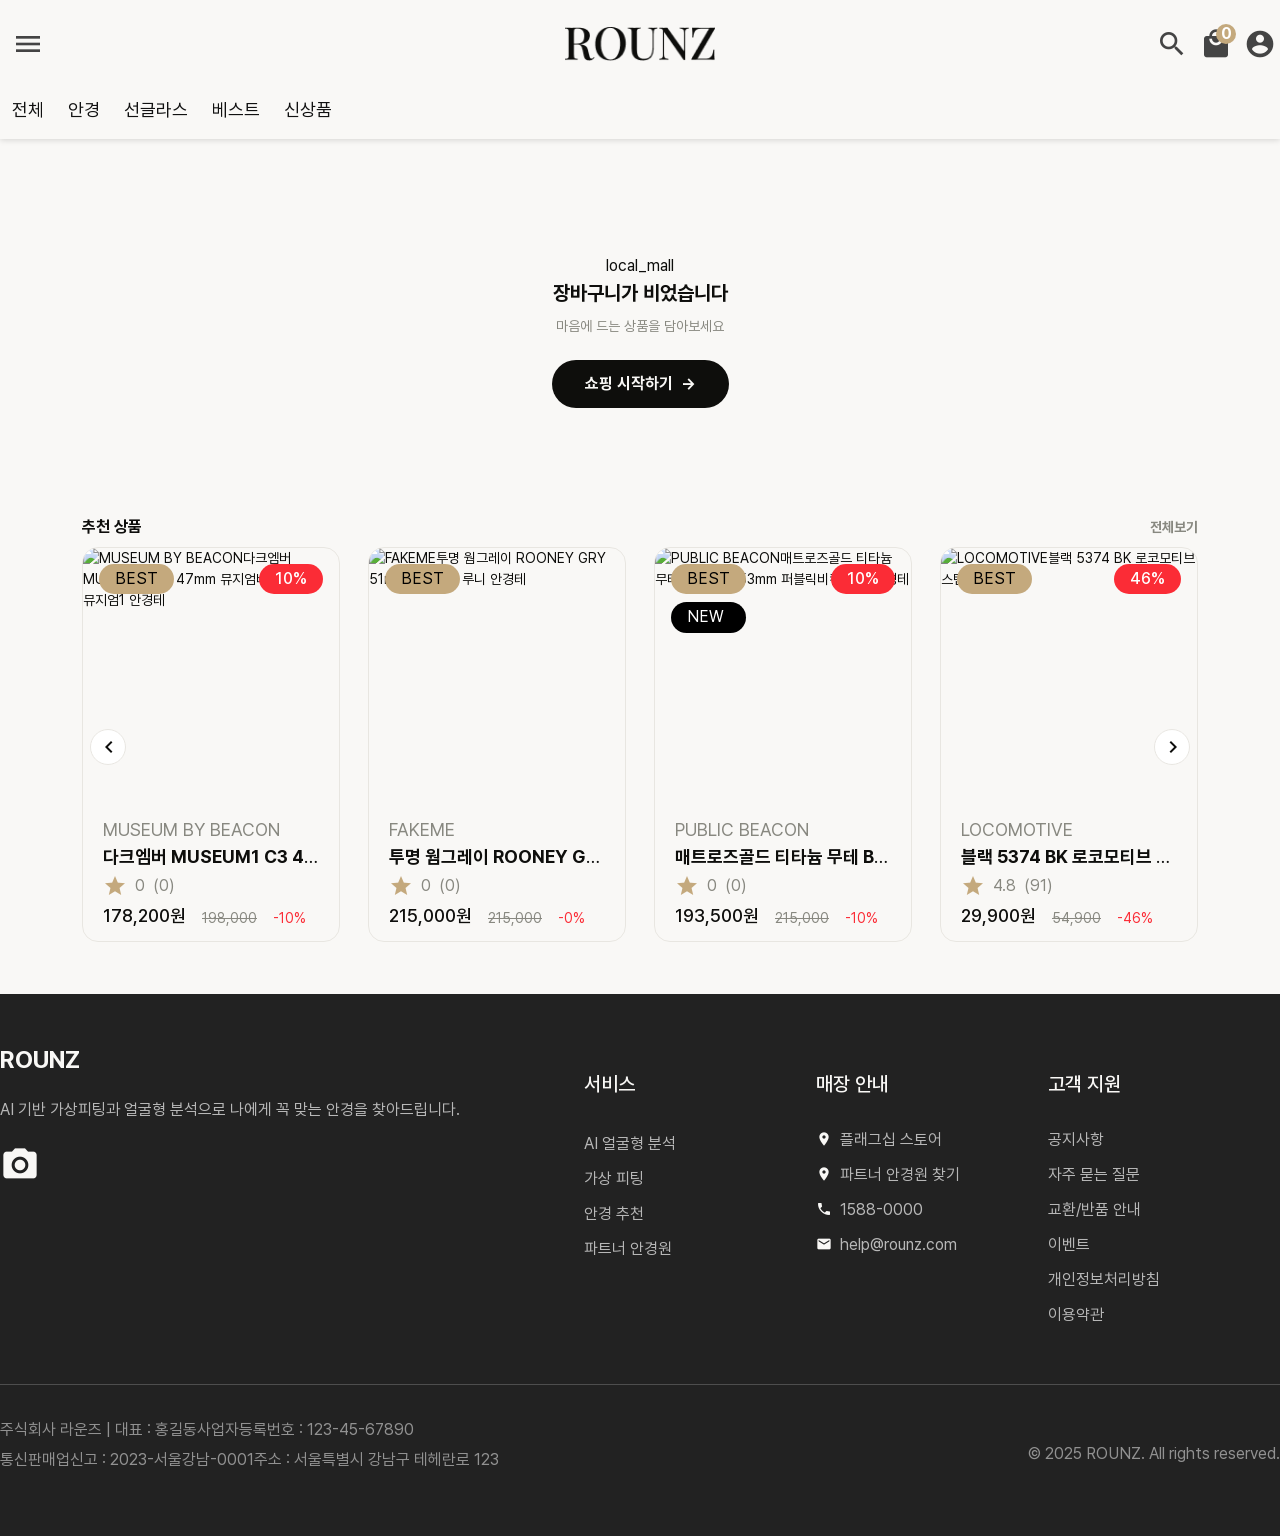
==== cart.html @ 104aa16c "feat:장바구니 추천상품 슬라이드 좌우 이동 버튼 추가" ====
<!doctype html>
<html lang="ko">
  <head>
    <meta charset="UTF-8" />
    <meta name="viewport" content="width=device-width, initial-scale=1.0" />
    <link href="https://fonts.googleapis.com/icon?family=Material+Icons" rel="stylesheet" />
    <link rel="stylesheet" href="https://cdn.jsdelivr.net/npm/swiper@11/swiper-bundle.min.css" />
    <link rel="stylesheet" href="css/style.css" />
    <title>ROUNZ | 장바구니</title>
  </head>
  <body data-cart-state="empty">
    <a class="skip-link" href="#main">본문 바로가기</a>

    <header class="header"></header>

    <aside
      class="hamburger-nav"
      id="hamburger-nav"
      aria-label="전체 메뉴"
      data-component="hamburger-nav"
      hidden
    >
      <div class="hamburger-nav__head">
        <strong>ROUNZ</strong>
        <button
          type="button"
          class="icon-button"
          aria-label="전체 메뉴 닫기"
          data-action="close-menu"
        >
          ×
        </button>
      </div>
      <nav class="hamburger-nav__quick" aria-label="빠른 메뉴">
        <a href="index.html">홈</a>
        <a href="product-list.html" aria-current="page">상품</a>
        <a href="cart.html">장바구니</a>
        <a href="login.html">로그인</a>
      </nav>
      <nav class="hamburger-nav__section" aria-label="카테고리">
        <h2>카테고리</h2>
        <a href="product-list.html">전체 상품</a>
        <a href="product-list.html?category=glasses">안경</a>
        <a href="product-list.html?category=sunglasses">선글라스</a>
        <a href="product-list.html?category=clip-on">클립온</a>
        <a href="product-list.html?category=smart">스마트 안경</a>
      </nav>
      <nav class="hamburger-nav__section" aria-label="브랜드">
        <h2>브랜드</h2>
        <a href="product-list.html?brand=carin">CARIN</a>
        <a href="product-list.html?brand=gentle-monster">GENTLE MONSTER</a>
        <a href="product-list.html?brand=lindberg">LINDBERG</a>
        <a href="product-list.html?brand=ray-ban">RAY-BAN</a>
        <a href="product-list.html?brand=moscot">MOSCOT</a>
      </nav>
      <div class="hamburger-nav__service">
        <a href="#partner-store">파트너 안경원 찾기</a>
        <a href="tel:15880000">고객센터 1588-0000</a>
      </div>
    </aside>

    <main id="main" class="cart-page">
      <section class="cart-page__state cart-page__state--empty" aria-labelledby="cart-empty-title">
        <div class="cart-empty">
          <span class="material-symbols-outlined">local_mall</span>
          <h2 id="cart-empty-title" class="cart-empty__title">장바구니가 비었습니다</h2>
          <p class="cart-empty__description">마음에 드는 상품을 담아보세요</p>
          <a class="cart-button cart-button--primary" href="product-list.html">
            쇼핑 시작하기
            <span aria-hidden="true">→</span>
          </a>
        </div>
        <section class="cart-recommend" aria-labelledby="cart-empty-recommend-title">
          <div class="cart-section-heading">
            <h2 id="cart-recommend-title">추천 상품</h2>
            <a href="product-list.html?sort=best">전체보기</a>
          </div>
          <div class="cart-recommend-swiper swiper">
            <button type="button" class="cart-recommend-prev" aria-label="이전 추천 상품">
              <span class="material-icons" aria-hidden="true">chevron_left</span>
            </button>
            <div class="cart-recommend__list swiper-wrapper" data-render="cart-recommend-products">
              <!-- js로 추천 상품 슬라이드 랜더 -->
            </div>
            <button type="button" class="cart-recommend-next" aria-label="다음 추천 상품">
              <span class="material-icons" aria-hidden="true">chevron_right</span>
            </button>
          </div>
        </section>
      </section>

      <section
        class="cart-page__state cart-page__state--filled"
        aria-labelledby="cart-filled-title"
      >
        <div class="cart-page__layout">
          <section class="cart-items" aria-labelledby="cart-filled-title">
            <div class="cart-section-heading">
              <h2 id="cart-filled-title">장바구니 <span class="cart-count-text" data-render="cart-count">1</span></h2>
              <p data-render="cart-total-count">총 1개의 상품</p>
            </div>

            <div class="cart-select-bar">
              <label>
                <input type="checkbox" data-action="cart-select-all" />
                <span>전체선택 <em data-render="cart-selected-count">(0/0)</em></span>
              </label>
              <button type="button" data-action="cart-remove-selected">선택삭제</button>
            </div>

            <div class="cart-items__list" data-render="cart-items">
            <!--
              JavaScript로 상품 목록 렌더
            -->
            </div>
          </section>

          <aside class="cart-summary" aria-labelledby="cart-summary-title">
            <h2 id="cart-summary-title" class="cart-summary__title">주문 요약</h2>
            <dl class="cart-summary__list">
              <div>
                <dt>상품 금액</dt>
                <dd data-render="cart-subtotal">198,000원</dd>
              </div>
              <div>
                <dt>배송비</dt>
                <dd data-render="cart-shipping">무료</dd>
              </div>
              <div class="cart-summary__total">
                <dt>총 결제 금액</dt>
                <dd data-render="cart-total">198,000원</dd>
              </div>
              <div>
                <dt>배송 예정</dt>
                <dd>결제 후 2-3일 이내 출고</dd>
              </div>
            </dl>
            <div class="cart-summary__actions">
              <a class="cart-button cart-button--primary" href="#">주문하기</a>
              <a class="cart-button cart-button--secondary" href="product-list.html"
                >계속 쇼핑하기</a
              >
            </div>
          </aside>
        </div>
        <section class="cart-recommend" aria-labelledby="cart-empty-recommend-title">
          <div class="cart-section-heading">
            <h2 id="cart-recommend-title">추천 상품</h2>
            <a href="product-list.html?sort=best">전체보기</a>
          </div>
          <div class="cart-recommend-swiper swiper">
            <button type="button" class="cart-recommend-prev" aria-label="이전 추천 상품">
              <span class="material-icons" aria-hidden="true">chevron_left</span>
            </button>
            <div class="cart-recommend__list swiper-wrapper" data-render="cart-recommend-products">
              <!-- js로 추천 상품 슬라이드 랜더 -->
            </div>
            <button type="button" class="cart-recommend-next" aria-label="다음 추천 상품">
              <span class="material-icons" aria-hidden="true">chevron_right</span>
            </button>
          </div>
        </section>
      </section>
    </main>

    <footer class="footer"></footer>

    <nav class="bottom-nav" aria-label="하단 네비게이션" data-component="bottom-nav">
      <a href="index.html">
        <span class="material-icons" aria-hidden="true">home</span> 홈
      </a>
      <a href="product-list.html">
        <span class="material-icons" aria-hidden="true">grid_on</span> 상품
      </a>
      <a href="#search-modal" data-action="open-search">
        <span class="material-icons" aria-hidden="true">search</span> 검색
      </a>
      <a href="cart.html" aria-current="page">
        <span class="material-icons" aria-hidden="true">local_mall</span>
        <span class="cart-badge" aria-label="장바구니에 추가된 상품 수" data-render="cart-count">2</span>
        장바구니
      </a>
      <a href="login.html">
        <span class="material-icons" aria-hidden="true">person</span> 내정보
      </a>
    </nav>

    <div class="toast" role="status" aria-live="polite" data-component="toast"></div>

    <script src="https://cdn.jsdelivr.net/npm/swiper@11/swiper-bundle.min.js"></script>
    <script type="module" src="./js/pages/cart.js"></script>
  </body>
</html>
---- css/style.css ----
@charset "UTF-8";
*,
*::before,
*::after {
  box-sizing: border-box;
}

html {
  min-width: 320px;
  scroll-behavior: smooth;
}

body {
  margin: 0;
}

img,
picture,
svg {
  display: block;
  max-width: 100%;
}

a {
  color: inherit;
  text-decoration: none;
}

button,
input {
  font: inherit;
}

button {
  border: 0;
  cursor: pointer;
}

ul,
ol {
  margin: 0;
  padding: 0;
  list-style: none;
}

h1,
h2,
h3,
p {
  margin: 0;
}

@font-face {
  font-family: "Pretendard";
  src: url("/assets/fonts/Pretendard-Light.woff2") format("woff2");
  font-weight: 300;
  font-style: normal;
}
@font-face {
  font-family: "Pretendard";
  src: url("/assets/fonts/Pretendard-Regular.woff2") format("woff2");
  font-weight: 400;
  font-style: normal;
}
@font-face {
  font-family: "Pretendard";
  src: url("/assets/fonts/Pretendard-Medium.woff2") format("woff2");
  font-weight: 500;
  font-style: normal;
}
@font-face {
  font-family: "Pretendard";
  src: url("/assets/fonts/Pretendard-Bold.woff2") format("woff2");
  font-weight: 700;
  font-style: normal;
}
/* Color styles */
/* Font styles */
/* Text-size styles */
/* Effect styles */
/* PRETENDARD */
.skip-link {
  position: fixed;
  top: 12px;
  left: 12px;
  z-index: 1000;
  padding: 10px 14px;
  border-radius: 6px;
  color: #ffffff;
  background: #111111;
  transform: translateY(-160%);
}
.skip-link:focus {
  transform: translateY(0);
}

.sr-only {
  position: absolute;
  width: 1px;
  height: 1px;
  padding: 0;
  overflow: hidden;
  clip: rect(0, 0, 0, 0);
  white-space: nowrap;
  border: 0;
}

.main {
  overflow: hidden;
  padding-bottom: 67px;
}

.inner {
  width: 100%;
  max-width: 100%;
  margin-inline: auto;
  padding-inline: 16px;
}

.section-block {
  padding-block: 24px;
}

.section-block + .section-block {
  padding-top: 0;
}

.section-block + .section-block::before {
  content: "";
  display: block;
  width: min(296px, 100vw - 64px);
  height: 1px;
  margin: 0 auto 24px;
  background: #e5e5e5;
}

.section-heading {
  position: relative;
  margin-bottom: 12px;
}
.section-heading h2 {
  font-size: 24px;
  color: rgb(14, 14, 12);
  font-weight: 600;
}

.section-heading--inline {
  display: flex;
  align-items: center;
  justify-content: space-between;
  gap: 16px;
}

.section-kicker {
  color: rgb(196, 169, 125);
  font-size: 12px;
  font-weight: 400;
  letter-spacing: 0;
  text-transform: uppercase;
}

.text-link {
  display: inline-flex;
  align-items: center;
  gap: 4px;
  flex: 0 0 auto;
  color: rgb(136, 136, 128);
  font-size: 12px;
  font-weight: 400;
}
.text-link .material-icons {
  font-size: 14px;
  font-weight: 400;
  color: rgb(136, 136, 128);
  padding: 2px 0;
}
.text-link:hover {
  color: rgb(14, 14, 12);
}
.text-link:hover .material-icons {
  color: rgb(14, 14, 12);
}

@media (min-width: 768px) {
  .inner {
    max-width: 960px;
    padding-inline: 32px;
  }
  .section-block {
    padding-block: 32px;
  }
  .section-block + .section-block::before {
    margin-bottom: 32px;
  }
  .section-heading h2 {
    font-size: 28px;
  }
  .text-link {
    font-size: 14px;
  }
}
@media (min-width: 1280px) {
  .main {
    padding-bottom: 0;
  }
  .inner {
    max-width: 1440px;
    padding-inline: 0;
  }
  .section-block {
    padding-block: 48px;
  }
  .section-block + .section-block::before {
    margin-bottom: 48px;
  }
  .section-heading h2 {
    font-size: 32px;
  }
  .text-link {
    font-size: 14px;
  }
}
body {
  color: #111111;
  font-family: "Pretendard", -apple-system, BlinkMacSystemFont, "Segoe UI", sans-serif;
  line-height: 1.5;
  word-break: keep-all;
  background: #ffffff;
}

.visually-hidden {
  position: absolute;
  width: 1px;
  height: 1px;
  margin: -1px;
  padding: 0;
  overflow: hidden;
  clip-path: inset(50%);
  white-space: nowrap;
  border: 0;
}

header {
  position: sticky;
  top: 0;
  z-index: 100;
  width: 100%;
  background: rgb(249, 248, 246);
  box-shadow: 0px 1px 6px rgba(0, 0, 0, 0.15);
  display: flex;
  justify-content: center;
  padding: 0 16px;
}
header .container {
  width: 100%;
  display: flex;
  flex-direction: column;
}
header .container .header-nav {
  display: none;
}
header .container .header-top {
  display: flex;
  justify-content: space-between;
  padding: 2px 0;
}
header .container .header-top > div {
  display: flex;
  flex: 1;
  align-content: center;
}
header .container .header-top .header-left {
  justify-content: start;
  align-items: center;
}
header .container .header-top .header-left .header-btn {
  display: flex;
  justify-content: center;
  align-items: center;
  background: transparent;
}
header .container .header-top .header-left .hamburger-btn-open {
  display: flex;
  justify-content: center;
  align-items: center;
  background: transparent;
  padding: 4px;
}
header .container .header-top .header-left .material-icons {
  font-size: 24px;
  color: rgb(136, 136, 128);
}
header .container .header-top .header-center {
  justify-content: center;
  align-content: center;
}
header .container .header-top .header-center .logo {
  padding: 20px 0;
  width: 100px;
  display: flex;
  justify-content: center;
  align-items: center;
}
header .container .header-top .header-right {
  display: flex;
  justify-content: end;
  align-items: center;
  padding: 16px 0;
}
header .container .header-top .header-right .site-header-btns {
  display: flex;
  gap: 4px;
}
header .container .header-top .header-right .site-header-btns .header-btn {
  position: relative;
  background: transparent;
  display: flex;
  padding: 4px;
}
header .container .header-top .header-right .site-header-btns .header-btn .material-icons {
  font-size: 24px;
  color: rgb(136, 136, 128);
}
header .container .header-top .header-right .site-header-btns .cart-badge {
  font-size: 12px;
  font-weight: 700;
  width: 16px;
  height: 16px;
  position: absolute;
  display: block;
  line-height: 16px;
  text-align: center;
  border-radius: 999px;
  top: 0%;
  right: 0%;
  color: #ffffff;
  background: rgb(196, 169, 125);
}

.container.header-B .header-center .logo img,
.container.header-C .header-center .logo img {
  display: none;
}

@media (min-width: 768px) {
  .container.header-B .header-center .logo img,
  .container.header-C .header-center .logo img {
    display: block;
  }
}
@media (min-width: 1280px) {
  .header {
    padding: 0;
  }
  .header .container {
    width: 1440px;
  }
  .header .container .header-top {
    padding: 8px 0 0;
  }
  .header .container .header-top .header-left .hamburger-btn-open {
    padding: 12px;
  }
  .header .container .header-top .header-left .hamburger-btn-open .material-icons {
    font-size: 32px;
    color: rgb(68, 68, 68);
  }
  .header .container .header-top .header-center .logo {
    cursor: pointer;
    width: 150px;
    padding: 12px 0;
  }
  .header .container .header-top .header-right .site-header-btns .header-btn .material-icons {
    font-size: 32px;
    color: rgb(68, 68, 68);
  }
  .header .container .header-top .header-right .site-header-btns .cart-badge {
    font-size: 16px;
    width: 20px;
    height: 20px;
    line-height: 20px;
    top: 0%;
    right: 0%;
  }
  .header .container .header-nav {
    display: flex;
    align-items: center;
  }
  .header .container .header-nav a {
    padding: 16px 12px;
    font-size: 18px;
  }
  .header .container .header-nav a.active {
    font-size: 20px;
    font-weight: 700;
    border-bottom: 4px solid;
  }
}
footer {
  padding: 32px 24px 80px;
  background: rgb(34, 34, 34);
}
footer * {
  color: rgba(221, 221, 221, 0.8);
  font-size: 14px;
  font-weight: 400;
  line-height: 20px;
  font-style: normal;
}
footer .material-icons {
  color: rgb(249, 248, 246);
}
footer .footer-container {
  display: flex;
  flex-direction: column;
  gap: 32px;
}
footer .footer-brand .footer-logo {
  margin-bottom: 16px;
}
footer .footer-brand .footer-logo a {
  text-decoration: none;
  font-size: 24px;
  font-weight: 700;
  color: rgb(249, 248, 246);
}
footer .footer-brand .footer-description {
  line-height: 1.6;
  margin-bottom: 24px;
}
footer .footer-brand .footer-social {
  display: flex;
  gap: 24px;
}
footer .footer-brand .footer-social a {
  display: flex;
  align-items: center;
  justify-content: center;
}
footer .footer-brand .footer-social .material-icons {
  font-size: 28px;
}
footer .footer-section.service {
  display: none;
}
footer .footer-section {
  margin: 24px 0;
}
footer .footer-section .footer-title {
  font-weight: 500;
  color: rgb(249, 248, 246);
  font-size: 16px;
  margin-bottom: 24px;
}
footer .footer-section .footer-list {
  display: grid;
  grid-template-columns: repeat(2, 1fr);
  gap: 8px;
}
footer .footer-section .footer-list li a {
  display: flex;
  align-items: center;
  gap: 8px;
  text-decoration: none;
}
footer .footer-section .footer-links {
  display: flex;
  flex-wrap: wrap;
  gap: 8px;
}
footer .footer-section .footer-links li {
  display: flex;
  align-items: center;
}
footer .footer-section .footer-links li:not(:last-child)::after {
  content: "|";
  margin-left: 8px;
  padding: 0 8px;
  color: rgb(249, 248, 246);
}
footer .footer-section .footer-links li a {
  text-decoration: none;
}
footer .footer-bottom {
  display: flex;
  flex-direction: column;
  justify-content: end;
  gap: 12px;
}
footer .footer-bottom * {
  font-size: 12px;
}
footer .footer-bottom .footer-company {
  display: flex;
  flex-direction: column;
  justify-content: end;
  gap: 4px;
}
footer .footer-bottom .footer-company p {
  text-align: right;
  line-height: 1.6;
  color: rgba(255, 255, 255, 0.5);
}
footer .footer-bottom .footer-copyright {
  display: block;
  text-align: right;
  color: rgba(255, 255, 255, 0.5);
}

@media (min-width: 768px) {
  .footer * {
    font-size: 16px;
    line-height: 27px;
  }
  .footer .footer-brand .footer-logo a {
    font-size: 32px;
  }
  .footer .footer-brand .footer-social a .material-icons {
    font-size: 32px;
  }
  .footer .footer-section .footer-title {
    font-weight: 500;
    font-size: 20px;
  }
  .footer .footer-bottom * {
    font-size: 14px;
  }
}
@media (min-width: 1280px) {
  .footer {
    padding: 48px 0 64px;
  }
  .footer * {
    font-size: 16px;
    line-height: 36px;
  }
  .footer .footer-container {
    max-width: 1440px;
    margin: 0 auto;
    align-items: center;
  }
  .footer .footer-container .footer-top {
    display: flex;
    width: 100%;
    justify-content: space-between;
  }
  .footer .footer-container .footer-top .footer-brand {
    flex: 1;
    flex-direction: column;
  }
  .footer .footer-container .footer-top .footer-brand .footer-logo a {
    font-size: 24px;
  }
  .footer .footer-container .footer-top .footer-brand .footer-social a .material-icons {
    font-size: 40px;
  }
  .footer .footer-container .footer-top .footer-section.service {
    display: block;
  }
  .footer .footer-container .footer-top .footer-section.service .footer-service-list {
    display: flex;
    flex-direction: column;
    gap: 8px;
  }
  .footer .footer-container .footer-top .footer-section.service .footer-service-list li {
    height: 27px;
  }
  .footer .footer-container .footer-top .footer-section.service .footer-service-list li a {
    line-height: 27px;
  }
  .footer .footer-container .footer-top .footer-section {
    flex: 1;
    flex-direction: column;
  }
  .footer .footer-container .footer-top .footer-section .footer-title {
    font-weight: 500;
    font-size: 20px;
  }
  .footer .footer-container .footer-top .footer-section .footer-list {
    display: flex;
    flex-direction: column;
    gap: 8px;
  }
  .footer .footer-container .footer-top .footer-section .footer-list li a {
    line-height: 27px;
  }
  .footer .footer-container .footer-top .footer-section .footer-list li a span {
    line-height: 27px;
  }
  .footer .footer-container .footer-top .footer-section .footer-links {
    flex-direction: column;
    gap: 8px;
  }
  .footer .footer-container .footer-top .footer-section .footer-links li a {
    line-height: 27px;
  }
  .footer .footer-container .footer-top .footer-section .footer-links li:not(:last-child)::after {
    content: "";
    color: transparent;
  }
  .footer .footer-container .footer-bottom {
    width: 100%;
    display: flex;
    flex-direction: row;
    justify-content: space-between;
    align-items: end;
    border-top: 1px solid rgba(255, 255, 255, 0.2);
    padding-top: 32px;
  }
  .footer .footer-container .footer-bottom .text-box {
    display: flex;
  }
  .footer .footer-container .footer-bottom * {
    font-size: 16px;
  }
  .footer .footer-container .footer-company {
    align-items: flex-start;
  }
}
.hamburger-nav {
  position: fixed;
  inset: 0 auto 0 0;
  z-index: 200;
  width: min(340px, 100vw - 20px);
  overflow-y: auto;
  border-right: 1px solid #e5e5e5;
  background: #ffffff;
  box-shadow: 20px 0 60px rgba(17, 17, 17, 0.12);
}

.hamburger-nav[hidden] {
  display: none;
}

.hamburger-nav__head,
.hamburger-nav__quick,
.hamburger-nav__section,
.hamburger-nav__service {
  padding-inline: 20px;
}

.hamburger-nav__head {
  display: flex;
  align-items: center;
  justify-content: space-between;
  height: 68px;
  border-bottom: 1px solid #e5e5e5;
}
.hamburger-nav__head strong {
  font-size: 1.5rem;
}

.hamburger-nav__quick {
  display: grid;
  grid-template-columns: repeat(4, 1fr);
  gap: 4px;
  padding-block: 16px;
  border-bottom: 1px solid #e5e5e5;
}
.hamburger-nav__quick a {
  display: grid;
  min-height: 57px;
  place-items: center;
  border-radius: 6px;
  font-size: 0.8125rem;
  font-weight: 700;
  background: #f7f7f7;
}

.hamburger-nav__section {
  padding-block: 18px;
  border-bottom: 1px solid #e5e5e5;
}
.hamburger-nav__section h2 {
  margin-bottom: 10px;
  color: #6b6b6b;
  font-size: 0.8125rem;
}
.hamburger-nav__section a {
  display: flex;
  align-items: center;
  justify-content: space-between;
  min-height: 44px;
  border-radius: 6px;
  font-weight: 700;
}
.hamburger-nav__section a::after {
  content: "›";
  color: #6b6b6b;
}

.hamburger-nav__service {
  display: grid;
  gap: 8px;
  padding-block: 20px;
}
.hamburger-nav__service a {
  min-height: 44px;
  padding: 12px;
  border-radius: 6px;
  background: #f7f7f7;
  font-weight: 700;
}

@media (min-width: 1280px) {
  .hamburger-nav {
    display: none;
  }
}
.bottom-nav {
  position: fixed;
  right: 0;
  bottom: 0;
  left: 0;
  z-index: 120;
  display: grid;
  grid-template-columns: repeat(5, 1fr);
  height: 67px;
  border-top: 1px solid #e5e5e5;
  color: #7f7f78;
  background: #ffffff;
  box-shadow: 0 -4px 18px rgba(17, 17, 17, 0.08);
}
.bottom-nav a,
.bottom-nav button {
  position: relative;
  display: flex;
  min-width: 0;
  padding: 7px 2px 8px;
  flex-direction: column;
  align-items: center;
  justify-content: center;
  gap: 3px;
  color: inherit;
  font-size: 0.75rem;
  font-weight: 500;
  line-height: 1.1;
  background: transparent;
}
.bottom-nav a[aria-current=page] {
  color: #777871;
}
.bottom-nav .icon-symbol {
  width: 28px;
  height: 28px;
}
.bottom-nav .icon-cart {
  width: 29px;
  height: 24px;
  margin-bottom: 4px;
}
.bottom-nav .cart-badge {
  position: absolute;
  top: 3px;
  left: 50%;
  display: inline-flex;
  min-width: 18px;
  height: 18px;
  align-items: center;
  justify-content: center;
  padding-inline: 5px;
  border-radius: 999px;
  color: #111111;
  font-size: 12px;
  font-weight: 800;
  line-height: 1;
  background: rgb(196, 169, 125);
  transform: translateX(8px);
}

@media (min-width: 1280px) {
  .bottom-nav {
    display: none;
  }
}
.accordion {
  border-block: 1px solid #e7e7ea;
}

.badge {
  top: 10px;
  left: 10px;
  display: inline-flex;
  align-items: center;
  min-height: 20px;
  padding-inline: 8px;
  border-radius: 4px;
  color: #ffffff;
  font-size: 0.6875rem;
  font-weight: 800;
  background: #111111;
}

.badge--new {
  background: #111111;
}

.badge--line {
  position: static;
  width: 37px;
  height: 22px;
  justify-content: center;
  font-weight: 400;
  color: rgb(136, 136, 128);
  background: rgb(243, 242, 238);
  border-radius: 999px;
}

.badge--line-long {
  width: 44px;
  height: 22px;
  padding-inline: 8px 0;
  justify-content: flex-start;
  background: rgba(196, 169, 125, 0.15);
  color: rgb(196, 169, 125);
}

.btn {
  display: inline-flex;
  align-items: center;
  justify-content: center;
  min-height: 44px;
  padding-inline: 22px;
  border-radius: 6px;
  font-weight: 800;
  line-height: 1;
  transition: transform 0.2s ease, background-color 0.2s ease;
}
.btn:hover, .btn:focus-visible {
  transform: translateY(-1px);
}

.btn-primary {
  color: #ffffff;
  background: #111111;
}

.btn-dark {
  color: #ffffff;
  background: #111111;
}

.btn-outline {
  border: 1px solid rgba(17, 17, 17, 0.16);
  color: #111111;
  background: #ffffff;
}

.icon-button {
  position: relative;
  display: inline-grid;
  width: 40px;
  height: 40px;
  flex: 0 0 auto;
  place-items: center;
  border-radius: 6px;
  color: #111111;
  background: transparent;
}

.icon-symbol {
  position: relative;
  display: inline-block;
  width: 22px;
  height: 22px;
  color: currentColor;
}
.icon-symbol::before, .icon-symbol::after {
  content: "";
  position: absolute;
  display: block;
}

.icon-search::before {
  top: 1px;
  left: 1px;
  width: 15px;
  height: 15px;
  border: 3px solid currentColor;
  border-radius: 50%;
}
.icon-search::after {
  right: 1px;
  bottom: 2px;
  width: 10px;
  height: 3px;
  border-radius: 999px;
  background: currentColor;
  transform: rotate(45deg);
  transform-origin: center;
}

.icon-home::before {
  top: 1px;
  left: 1px;
  width: 20px;
  height: 18px;
  background: currentColor;
  clip-path: polygon(50% 0, 100% 42%, 82% 42%, 82% 100%, 18% 100%, 18% 42%, 0 42%);
}

.icon-grid::before {
  inset: 1px;
  border: 3px solid currentColor;
  border-radius: 3px;
  background: linear-gradient(currentColor 0 0) 50% 0/3px 100% no-repeat, linear-gradient(currentColor 0 0) 0 50%/100% 3px no-repeat;
}

.icon-user::before {
  top: 1px;
  left: 50%;
  width: 10px;
  height: 10px;
  border: 3px solid currentColor;
  border-radius: 50%;
  transform: translateX(-50%);
}
.icon-user::after {
  right: 2px;
  bottom: 1px;
  left: 2px;
  height: 9px;
  border: 3px solid currentColor;
  border-bottom: 0;
  border-radius: 999px 999px 0 0;
}

.icon-cart {
  border: 3px solid currentColor;
  border-top: 0;
  border-radius: 3px 3px 5px 5px;
  transform: translateY(4px);
}
.icon-cart::before {
  top: -8px;
  left: 50%;
  width: 12px;
  height: 9px;
  border: 3px solid currentColor;
  border-bottom: 0;
  border-radius: 999px 999px 0 0;
  transform: translateX(-50%);
}

.hamburger-button {
  gap: 5px;
}
.hamburger-button span {
  display: block;
  width: 24px;
  height: 2px;
  border-radius: 999px;
  background: currentColor;
}

.site-header .icon-button {
  width: 44px;
  height: 44px;
}
.site-header .icon-search {
  width: 24px;
  height: 24px;
}

.product-slider {
  display: grid;
  grid-auto-columns: minmax(160px, calc((100% - 8px) / 2));
  grid-auto-flow: column;
  gap: 8px;
  overflow-x: auto;
  padding-bottom: 6px;
  scroll-snap-type: x proximity;
  scrollbar-width: none;
}
.product-slider::-webkit-scrollbar {
  display: none;
}
.product-slider > * {
  scroll-snap-align: start;
}

.carousel-pagination {
  display: flex;
  align-items: center;
  justify-content: center;
  gap: 14px;
}

.carousel-pagination button {
  width: 12px;
  height: 12px;
  border-radius: 999px;
  background: rgba(255, 255, 255, 0.7);
}

.carousel-pagination .is-active {
  width: 36px;
  background: #ffffff;
}

@media (min-width: 768px) {
  .product-slider {
    grid-auto-columns: 240px;
    gap: 16px;
  }
}
@media (min-width: 1280px) {
  .product-slider {
    grid-auto-columns: 260px;
    gap: 28px;
  }
}
.product-card {
  overflow: hidden;
  flex: 1;
  border: 1px solid rgb(232, 230, 225);
  border-radius: 16px;
  font-family: "Pretendard", sans-serif;
}
.product-card * {
  font-weight: 400;
  font-size: 14px;
}
.product-card .product-image-link {
  position: relative;
  display: block;
  width: 100%;
  aspect-ratio: 1/1;
  overflow: hidden;
}
.product-card .product-image-link .product-image {
  display: block;
  width: 100%;
  height: 100%;
  -o-object-fit: cover;
     object-fit: cover;
}
.product-card .product-image-link .product-badge {
  position: absolute;
  padding: 2px 8px;
  border-radius: 999px;
  font-size: 12px;
  line-height: 1.4;
}
.product-card .product-image-link .badge-box {
  position: absolute;
  top: 8px;
  left: 8px;
  display: flex;
  flex-direction: column;
  gap: 8px;
}
.product-card .product-image-link .badge-box .product-badge-best {
  background: rgb(196, 169, 125);
  color: rgb(0, 0, 0);
  position: static;
}
.product-card .product-image-link .badge-box .product-badge-new {
  background: rgb(0, 0, 0);
  color: rgb(255, 255, 255);
  position: static;
}
.product-card .product-image-link .product-discount {
  position: absolute;
  top: 8px;
  right: 8px;
  left: auto;
  border-radius: 999px;
  background: rgb(251, 44, 54);
  color: rgb(255, 255, 255);
  font-size: 12px;
  font-weight: 500;
  line-height: 1.4;
}
.product-card .product-image-link .cart-add {
  position: absolute;
  bottom: 8px;
  right: 8px;
  box-sizing: border-box;
  padding: 8px;
  border-radius: 16px;
  display: flex;
  background: rgb(249, 248, 246);
  border: 1px solid rgb(232, 230, 225);
}
.product-card .product-image-link .cart-add .material-icons {
  font-size: 28px;
  color: rgb(136, 136, 128);
}
.product-card .product-info {
  padding: 8px;
  display: flex;
  flex-direction: column;
  gap: 4px;
}
.product-card .product-info .product-brand {
  color: rgb(136, 136, 128);
}
.product-card .product-info .product-title {
  overflow: hidden;
  white-space: nowrap;
  text-overflow: ellipsis;
  word-break: break-all;
}
.product-card .product-info .product-title a {
  color: inherit;
  text-decoration: none;
  font-weight: 700;
}
.product-card .product-info .product-rating {
  display: flex;
  align-items: center;
  gap: 6px;
  color: rgb(136, 136, 128);
}
.product-card .product-info .product-rating .rating-star {
  font-size: 20px;
  color: rgb(196, 169, 125);
}
.product-card .product-info .product-price {
  display: flex;
  align-items: end;
  gap: 8px;
}
.product-card .product-info .product-price strong {
  color: rgb(14, 14, 12);
  font-weight: 500;
  font-size: 14px;
}
.product-card .product-info .product-price del {
  color: rgb(136, 136, 128);
  font-size: 10px;
}
.product-card .product-info .product-price .product-sale {
  color: rgb(251, 44, 54);
  font-size: 10px;
}

@media (min-width: 1280px) {
  .product-card {
    border-radius: 16px;
  }
  .product-card .product-image-link .product-badge {
    padding: 4px 16px;
    font-size: 16px;
  }
  .product-card .product-image-link .badge-box {
    top: 16px;
    left: 16px;
    gap: 8px;
  }
  .product-card .product-image-link .product-discount {
    position: absolute;
    top: 16px;
    right: 16px;
  }
  .product-card .product-image-link .cart-add {
    bottom: 16px;
    right: 16px;
    padding: 16px;
    border-radius: 20px;
    display: flex;
    border: 2px solid rgb(232, 230, 225);
    transition: 0.4s;
    opacity: 0;
  }
  .product-card .product-image-link .cart-add .material-icons {
    color: transparent;
  }
  .product-card:hover .cart-add {
    opacity: 1;
  }
  .product-card:hover .cart-add .material-icons {
    color: rgb(136, 136, 128);
  }
  .product-card:hover .cart-add:hover {
    background: rgb(136, 136, 128);
  }
  .product-card:hover .cart-add:hover .material-icons {
    color: rgba(221, 221, 221, 0.8);
  }
  .product-card .product-info {
    padding: 12px 20px;
    gap: 4px;
  }
  .product-card .product-info * {
    font-size: 18px;
  }
  .product-card .product-info .product-rating {
    gap: 8px;
  }
  .product-card .product-info .product-rating * {
    font-size: 16px;
  }
  .product-card .product-info .product-rating .rating-star {
    font-size: 24px;
  }
  .product-card .product-info .product-price {
    gap: 16px;
  }
  .product-card .product-info .product-price strong {
    font-size: 18px;
  }
  .product-card .product-info .product-price del {
    font-size: 14px;
  }
  .product-card .product-info .product-price .product-sale {
    font-size: 14px;
  }
}
.form-field {
  display: grid;
  gap: 8px;
  color: #6b6b6b;
  font-size: 0.875rem;
  font-weight: 700;
}

.form-field input {
  width: 100%;
  min-height: 46px;
  padding-inline: 14px;
  border: 1px solid #e5e5e5;
  border-radius: 6px;
  color: #111111;
  background: #ffffff;
}

.modal {
  width: min(420px, 100vw - 32px);
  padding: 0;
  border: 0;
  border-radius: 8px;
  box-shadow: 0 24px 80px rgba(17, 17, 17, 0.24);
}

.modal::backdrop {
  background: rgba(17, 17, 17, 0.48);
}

.modal__content {
  padding: 20px;
}

.modal__head {
  display: flex;
  align-items: center;
  justify-content: space-between;
  margin-bottom: 16px;
}

.search-modal {
  margin: 0;
  width: 100%;
  max-width: 100%;
  min-height: 100dvh;
  border-radius: 0;
  background: rgb(249, 248, 246);
}
.search-modal .inner {
  padding-inline: 16px;
}
@media (min-width: 768px) {
  .search-modal .inner {
    max-width: 480px;
  }
}
@media (min-width: 1280px) {
  .search-modal .inner {
    max-width: 672px;
  }
}

.search-modal__form {
  background: rgb(249, 248, 246);
}
.search-modal__form-row {
  display: flex;
  align-items: center;
  gap: 8px;
  padding: 48px 0 12px;
  border-bottom: 2px solid rgb(14, 14, 12);
}
.search-modal__form__icon {
  flex-shrink: 0;
  color: rgb(136, 136, 128);
}
.search-modal__form__close {
  color: rgb(136, 136, 128);
}
.search-modal__form__close:hover {
  color: rgb(14, 14, 12);
}
.search-modal__form__input {
  flex: 1;
  border: 0;
  outline: none;
  font-size: 16px;
  font-family: "Pretendard", -apple-system, BlinkMacSystemFont, "Segoe UI", sans-serif;
  background: transparent;
  color: rgb(14, 14, 12);
}
.search-modal__form__input::-moz-placeholder {
  color: rgb(136, 136, 128);
}
.search-modal__form__input::placeholder {
  color: rgb(136, 136, 128);
}
.search-modal__form__input::-webkit-search-cancel-button {
  display: none;
}

.popular-keywords {
  padding-top: 32px;
}
.popular-keywords__title {
  margin-bottom: 16px;
  font-size: 14px;
  font-weight: 400;
  color: rgb(136, 136, 128);
}
.popular-keywords__list {
  display: flex;
  flex-wrap: wrap;
  gap: 8px;
  padding: 0;
  margin: 0;
  list-style: none;
}

.keyword-pill {
  padding: 8px 16px;
  border: 1px solid rgb(232, 230, 225);
  border-radius: 999px;
  font-size: 14px;
  font-family: "Pretendard", -apple-system, BlinkMacSystemFont, "Segoe UI", sans-serif;
  color: rgb(136, 136, 128);
  background: rgb(249, 248, 246);
  cursor: pointer;
}
.keyword-pill:hover {
  color: rgb(14, 14, 12);
  border-color: rgb(14, 14, 12);
}

.product-filter-dialog {
  width: 100%;
  max-width: 720px;
  max-height: 80dvh;
  margin: auto;
  border: 0;
  border-radius: 12px;
  background: rgb(255, 255, 255);
  overflow: hidden;
  padding-bottom: 4px;
  scrollbar-width: none;
  -ms-overflow-style: none;
}
.product-filter-dialog::-webkit-scrollbar {
  display: none;
}
.product-filter-dialog::backdrop {
  background: rgba(0, 0, 0, 0.7);
}
.product-filter-dialog .filter-form {
  display: flex;
  flex-direction: column;
  max-height: 80dvh;
  -webkit-user-select: none;
     -moz-user-select: none;
          user-select: none;
}
.product-filter-dialog .filter-form .filter-header {
  position: sticky;
  top: 0;
  z-index: 10;
  display: flex;
  align-items: center;
  justify-content: space-between;
  min-height: 48px;
  padding: 0 20px;
  border-bottom: 1px solid #eee;
  background: #fff;
}
.product-filter-dialog .filter-form .filter-header .filter-title {
  font-size: 20px;
  font-weight: 700;
}
.product-filter-dialog .filter-form .filter-header .filter-close-button {
  display: grid;
  place-items: center;
  width: 40px;
  height: 40px;
  border: 0;
  border-radius: 50%;
  background: transparent;
  color: rgb(136, 136, 128);
  cursor: pointer;
}
.product-filter-dialog .filter-form .filter-header .filter-close-button .material-icons {
  font-size: 32px;
}
.product-filter-dialog .filter-form .filter-body {
  padding: 18px 20px 80px;
  max-height: 80dvh;
  overflow-y: auto;
  display: flex;
  flex-direction: column;
  gap: 24px;
}
.product-filter-dialog .filter-form .filter-body span {
  display: flex;
  padding: 0 12px;
  height: 100%;
  border-radius: 999px;
  background: transparent;
  font-size: 14px;
  color: #666;
}
.product-filter-dialog .filter-form .filter-body .filter-group {
  display: flex;
  flex-direction: column;
  gap: 16px;
}
.product-filter-dialog .filter-form .filter-body .filter-group .filter-group-title {
  font-size: 16px;
  font-weight: 500;
  color: rgb(14, 14, 12);
}
.product-filter-dialog .filter-form .filter-body .filter-group .filter-brand-scroll {
  width: 100%;
  overflow-x: auto;
  overflow-y: hidden;
  padding-bottom: 4px;
}
.product-filter-dialog .filter-form .filter-body .filter-group .filter-chip-list {
  display: grid;
  grid-auto-flow: column;
  grid-template-columns: repeat(5, 1fr);
  grid-template-rows: repeat(1, auto);
  gap: 8px 6px;
  width: 100%;
  align-items: center;
}
.product-filter-dialog .filter-form .filter-body .filter-group .filter-chip-list .filter-chip {
  flex: 0 0 auto;
  min-width: 80px;
  display: flex;
  border-radius: 10px;
  justify-content: center;
  align-items: center;
  padding: 0 8px;
}
.product-filter-dialog .filter-form .filter-body .filter-group .filter-chip-list .filter-chip:focus {
  border: #111;
}
.product-filter-dialog .filter-form .filter-body .filter-group .filter-chip-list .filter-chip:has(input:checked) {
  background: rgb(68, 68, 68);
}
.product-filter-dialog .filter-form .filter-body .filter-group .filter-chip-list .filter-chip:has(input:checked) span {
  color: #fff;
}
.product-filter-dialog .filter-form .filter-body .filter-group .filter-chip-list .filter-chip input {
  position: absolute;
  opacity: 0;
  pointer-events: none;
}
.product-filter-dialog .filter-form .filter-body .filter-group .filter-chip-list-grid1 {
  grid-template-rows: repeat(1, auto);
  grid-template-columns: repeat(4, 1fr);
}
.product-filter-dialog .filter-form .filter-body .filter-group .filter-chip-list-grid2 {
  grid-template-rows: repeat(2, auto);
}
.product-filter-dialog .filter-form .filter-body .filter-group .filter-chip-list-grid3 {
  display: grid;
  grid-auto-flow: column;
  grid-template-rows: repeat(3, 1fr);
  grid-auto-columns: max-content;
  gap: 8px;
  width: -moz-max-content;
  width: max-content;
}
.product-filter-dialog .filter-form .filter-body .filter-group .filter-price-button-list {
  display: grid;
  grid-template-columns: repeat(2, 1fr);
  gap: 8px;
}
.product-filter-dialog .filter-form .filter-body .filter-group .filter-price-button-list .filter-price-button {
  display: block;
}
.product-filter-dialog .filter-form .filter-body .filter-group .filter-price-button-list .filter-price-button input {
  position: absolute;
  opacity: 0;
  pointer-events: none;
}
.product-filter-dialog .filter-form .filter-body .filter-group .filter-price-button-list .filter-price-button input:checked + span {
  background: #444;
  color: #fff;
  /* 선택되어도 크기 안 바뀌게 */
  border-color: #444;
  box-shadow: inset 0 0 0 2px #fff;
}
.product-filter-dialog .filter-form .filter-body .filter-group .filter-price-button-list .filter-price-button span {
  box-sizing: border-box;
  display: flex;
  align-items: center;
  justify-content: center;
  /* 선택 전후 고정 */
  width: 100%;
  height: 28px;
  padding: 0 12px;
  border: 1px solid #e5e5e5;
  border-radius: 999px;
  font-size: 14px;
  line-height: 1;
  color: #666;
  white-space: nowrap;
  cursor: pointer;
}
.product-filter-dialog .filter-form .filter-body .filter-group .filter-range-slider {
  position: relative;
  height: 30px;
  margin-top: 4px;
}
.product-filter-dialog .filter-form .filter-body .filter-group .filter-range-slider input[type=range] {
  position: absolute;
  left: 0;
  top: 12px;
  width: 100%;
  height: 4px;
  margin: 0;
  -webkit-appearance: none;
     -moz-appearance: none;
          appearance: none;
  pointer-events: none;
}
.product-filter-dialog .filter-form .filter-body .filter-group .filter-range-slider input[type=range]::-webkit-slider-runnable-track {
  height: 3px;
  border-radius: 999px;
  background: rgb(136, 136, 128);
}
.product-filter-dialog .filter-form .filter-body .filter-group .filter-range-slider input[type=range]::-webkit-slider-thumb {
  width: 20px;
  height: 20px;
  margin-top: -8.5px;
  -webkit-appearance: none;
          appearance: none;
  border-radius: 50%;
  background: #ffffff;
  box-shadow: 0 2px 8px rgba(0, 0, 0, 0.5);
  pointer-events: auto;
  cursor: pointer;
}
.product-filter-dialog .filter-form .filter-body .filter-group .filter-price-value {
  display: flex;
  justify-content: space-between;
}
.product-filter-dialog .filter-form .filter-body .filter-group .filter-price-value output {
  font-size: 12px;
  font-weight: 600;
  color: #111;
}
.product-filter-dialog .filter-form .filter-actions {
  position: sticky;
  bottom: 0;
  display: grid;
  grid-template-columns: 1fr 1fr;
  gap: 10px;
  padding: 14px 20px 18px;
  border-top: 1px solid #f1f1f1;
  background: #fff;
}
.product-filter-dialog .filter-form .filter-reset-button,
.product-filter-dialog .filter-form .filter-submit-button {
  height: 48px;
  border-radius: 12px;
  font-size: 14px;
  font-weight: 700;
  cursor: pointer;
}
.product-filter-dialog .filter-form .filter-reset-button {
  display: flex;
  align-items: center;
  justify-content: center;
  gap: 4px;
  border: 1px solid rgb(229, 229, 229);
  background: #fff;
  font-size: 16px;
  color: rgb(68, 68, 68);
}
.product-filter-dialog .filter-form .filter-reset-button .material-icons {
  font-size: 20px;
}
.product-filter-dialog .filter-form .filter-submit-button {
  border: 0;
  background: rgb(14, 14, 12);
  color: #fff;
  font-size: 16px;
}
.fixed-chat-button {
  position: fixed;
  right: 20px;
  bottom: calc(20px + 67px);
  z-index: 130;
  display: grid;
  width: 56px;
  height: 56px;
  place-items: center;
  border-radius: 50%;
  color: #ffffff;
  background: #111111;
  box-shadow: 0 14px 34px rgba(17, 17, 17, 0.24);
}
.fixed-chat-button::before, .fixed-chat-button::after {
  content: "";
  position: absolute;
  display: block;
}
.fixed-chat-button::before {
  width: 28px;
  height: 22px;
  border: 3px solid currentColor;
  border-radius: 999px;
}
.fixed-chat-button::after {
  right: 15px;
  bottom: 16px;
  width: 9px;
  height: 9px;
  border-right: 3px solid currentColor;
  border-bottom: 3px solid currentColor;
  transform: rotate(28deg);
}

@media (min-width: 1280px) {
  .fixed-chat-button {
    right: 84px;
    bottom: 72px;
    width: 64px;
    height: 64px;
  }
  .fixed-chat-button::before {
    width: 32px;
    height: 25px;
  }
  .fixed-chat-button::after {
    right: 17px;
    bottom: 18px;
  }
}
@keyframes shimmer {
  0% {
    background-position: 200% 0;
  }
  100% {
    background-position: -200% 0;
  }
}
.skeleton {
  border-radius: 8px;
  background: linear-gradient(90deg, rgb(243, 242, 238) 25%, rgb(232, 230, 225) 50%, rgb(243, 242, 238) 75%);
  background-size: 200% 100%;
  animation: shimmer 1.5s infinite linear;
}

.skeleton-card {
  overflow: hidden;
  border: 1px solid rgb(232, 230, 225);
  border-radius: 16px;
  pointer-events: none;
}
.skeleton-card .skeleton-image {
  width: 100%;
  aspect-ratio: 1/1;
  border-radius: 0;
}
.skeleton-card .product-info {
  padding: 8px;
  display: flex;
  flex-direction: column;
  gap: 8px;
}
.skeleton-card .product-info .skeleton-brand {
  height: 12px;
  width: 40%;
}
.skeleton-card .product-info .skeleton-title {
  height: 14px;
  width: 75%;
}
.skeleton-card .product-info .skeleton-rating {
  height: 12px;
  width: 50%;
}
.skeleton-card .product-info .skeleton-price {
  height: 14px;
  width: 60%;
}

@media (min-width: 1280px) {
  .skeleton-card .product-info {
    padding: 12px 20px;
  }
  .skeleton-card .product-info .skeleton-brand,
  .skeleton-card .product-info .skeleton-rating {
    height: 14px;
  }
  .skeleton-card .product-info .skeleton-title,
  .skeleton-card .product-info .skeleton-price {
    height: 18px;
  }
}
.tab-menu {
  display: flex;
  overflow: hidden;
  border: 1px solid rgb(232, 230, 225);
  border-radius: 16px 16px 0 0;
  background: rgb(255, 255, 255);
}
.tab-menu button {
  min-height: 45px;
  flex: 1 1 0;
  color: rgb(136, 136, 128);
  background: rgb(255, 255, 255);
  font-weight: 500;
}
.tab-menu button:last-child {
  border-right: 0;
}
.tab-menu button[aria-selected=true] {
  color: rgb(14, 14, 12);
  border-bottom: 2px solid rgb(14, 14, 12);
}

.notice-list,
.event-list {
  overflow: hidden;
  border: 1px solid rgb(232, 230, 225);
  border-top: 0;
  border-radius: 0 0 16px 16px;
  background: rgb(255, 255, 255);
}

.notice-item {
  display: grid;
  min-height: 48px;
  padding: 12px 16px;
  grid-template-columns: auto minmax(0, 1fr) auto;
  align-items: center;
  -moz-column-gap: 12px;
       column-gap: 12px;
  border-top: 1px solid rgb(232, 230, 225);
}
.notice-item:first-child {
  border-top: 0;
}
.notice-item:hover {
  background: rgb(240, 238, 233);
}
.notice-item a {
  overflow: hidden;
  font-weight: 400;
  text-overflow: ellipsis;
  white-space: nowrap;
}
.notice-item time {
  color: rgb(136, 136, 128);
  font-size: 12px;
  font-weight: 400;
}

@media (min-width: 768px) {
  .notice-item {
    padding-inline: 48px;
    grid-template-columns: 72px minmax(0, 1fr) 92px;
  }
  .notice-item time {
    grid-column: auto;
    justify-self: end;
  }
}
.toast {
  position: fixed;
  right: 16px;
  bottom: 83px;
  z-index: 220;
  max-width: min(320px, 100vw - 32px);
  padding: 12px 14px;
  border-radius: 6px;
  color: #ffffff;
  background: rgba(17, 17, 17, 0.92);
  opacity: 0;
  pointer-events: none;
}

.toast.is-active {
  opacity: 1;
}

@media (min-width: 1280px) {
  .toast {
    bottom: 24px;
  }
}
:root {
  --cart-color-bg: #f9f8f6;
  --cart-color-surface: #ffffff;
  --cart-color-surface-muted: #f3f2ee;
  --cart-color-text: #0e0e0c;
  --cart-color-muted: #888880;
  --cart-color-line: #e8e6e1;
  --cart-color-dark: #0e0e0c;
  --cart-color-dark-soft: #222222;
  --cart-color-accent: #c4a97d;
  --cart-color-danger: #fb2c36;
  --cart-font-base: "Pretendard", -apple-system, BlinkMacSystemFont, "Segoe UI", sans-serif;
  --cart-font-brand: Georgia, "Times New Roman", serif;
  --cart-space-1: 4px;
  --cart-space-2: 8px;
  --cart-space-3: 12px;
  --cart-space-4: 16px;
  --cart-space-5: 24px;
  --cart-space-6: 32px;
  --cart-space-7: 48px;
  --cart-radius-sm: 8px;
  --cart-radius-md: 14px;
  --cart-radius-pill: 999px;
  --cart-shadow-card: 0 12px 34px rgba(14, 14, 12, 0.08);
}

body[data-cart-state=empty] .cart-page__state--filled {
  display: none;
}

body[data-cart-state=filled] .cart-page__state--empty {
  display: none;
}

.cart-page {
  min-height: calc(100vh - 56px);
  color: var(--cart-color-text);
  background: var(--cart-color-bg);
  font-family: var(--cart-font-base);
}
.cart-page__state {
  width: min(100%, 1180px);
  margin-inline: auto;
  padding: var(--cart-space-5) var(--cart-space-4) var(--cart-space-7);
}
.cart-page__layout {
  display: grid;
  gap: var(--cart-space-5);
}

.cart-empty {
  display: grid;
  min-height: 244px;
  place-items: center;
  align-content: center;
  text-align: center;
}
.cart-empty__icon {
  position: relative;
  display: grid;
  width: 80px;
  height: 80px;
  place-items: center;
  margin-bottom: var(--cart-space-5);
  border-radius: 50%;
  color: var(--cart-color-muted);
  background: var(--cart-color-surface-muted);
}
.cart-empty__icon::before {
  content: "";
  width: 21px;
  height: 22px;
  border: 2px solid currentColor;
  border-top: 0;
  border-radius: 4px 4px 6px 6px;
}
.cart-empty__icon::after {
  content: "";
  position: absolute;
  top: 28px;
  left: 50%;
  width: 12px;
  height: 10px;
  border: 2px solid currentColor;
  border-bottom: 0;
  border-radius: var(--cart-radius-pill) var(--cart-radius-pill) 0 0;
  transform: translateX(-50%);
}
.cart-empty__title {
  font-size: 1.25rem;
  font-weight: 700;
  line-height: 1.5;
}
.cart-empty__description {
  margin-top: var(--cart-space-2);
  color: var(--cart-color-muted);
  font-size: 0.875rem;
  line-height: 1.45;
}

.cart-button {
  display: inline-flex;
  min-height: 48px;
  align-items: center;
  justify-content: center;
  gap: var(--cart-space-2);
  padding-inline: var(--cart-space-6);
  border: 1px solid transparent;
  border-radius: var(--cart-radius-pill);
  font-size: 1rem;
  font-weight: 600;
  line-height: 1.5;
  transition: transform 0.2s ease, background-color 0.2s ease, color 0.2s ease;
}
.cart-button:hover, .cart-button:focus-visible {
  transform: translateY(-1px);
}
.cart-button--primary {
  margin-top: var(--cart-space-5);
  color: var(--cart-color-bg);
  background: var(--cart-color-dark);
}
.cart-button--secondary {
  color: var(--cart-color-text);
  border-color: var(--cart-color-text);
  background: transparent;
}

.cart-section-heading {
  display: flex;
  align-items: center;
  justify-content: space-between;
  gap: var(--cart-space-4);
  margin-bottom: var(--cart-space-2);
}
.cart-section-heading h2 {
  font-size: 1rem;
  font-weight: 600;
  line-height: 1.5;
}
.cart-section-heading a {
  color: var(--cart-color-muted);
  font-size: 0.875rem;
  font-weight: 600;
}

.cart-count-text::before {
  content: "(";
}
.cart-count-text::after {
  content: ")";
}

.cart-recommend {
  margin-top: var(--cart-space-5);
}
.cart-recommend-swiper {
  position: relative;
  overflow: hidden;
}
.cart-recommend__list {
  align-items: stretch;
  padding-bottom: var(--cart-space-1);
}
.cart-recommend .swiper-slide {
  height: auto;
}
.cart-recommend .product-card {
  height: 100%;
}
.cart-recommend-prev, .cart-recommend-next {
  position: absolute;
  top: 50%;
  z-index: 2;
  display: grid;
  width: 36px;
  height: 36px;
  place-items: center;
  border: 1px solid var(--cart-color-line);
  border-radius: 50%;
  background: var(--cart-color-surface);
  color: var(--cart-color-text);
  transform: translateY(-50%);
}
.cart-recommend-prev {
  left: 8px;
}
.cart-recommend-next {
  right: 8px;
}

.cart-product-card {
  overflow: hidden;
  scroll-snap-align: start;
  border: 1px solid var(--cart-color-line);
  border-radius: var(--cart-radius-sm);
  background: var(--cart-color-surface);
}
.cart-product-card__media {
  position: relative;
  display: block;
  height: 160px;
  overflow: hidden;
  background: radial-gradient(circle at 63% 44%, rgba(14, 14, 12, 0.08), transparent 28%), linear-gradient(145deg, #f6f2ef, #ffffff 62%, #ece7e3);
}
.cart-product-card__media::before, .cart-product-card__media::after {
  content: "";
  position: absolute;
  border: 3px solid rgba(14, 14, 12, 0.72);
  border-top-width: 2px;
  border-radius: var(--cart-radius-pill);
  transform: rotate(-16deg);
}
.cart-product-card__media::before {
  right: 50%;
  bottom: 43px;
  width: 54px;
  height: 32px;
}
.cart-product-card__media::after {
  left: 50%;
  bottom: 48px;
  width: 48px;
  height: 30px;
}
.cart-product-card__media--soft {
  background: radial-gradient(circle at 44% 46%, rgba(196, 169, 125, 0.16), transparent 30%), linear-gradient(145deg, #f7f3ef, #ebe5df);
}
.cart-product-card__media--clear {
  background: linear-gradient(145deg, rgba(14, 14, 12, 0.04), rgba(255, 255, 255, 0.34)), #f4f4f2;
}
.cart-product-card__badge, .cart-product-card__sale {
  position: absolute;
  z-index: 1;
  display: inline-flex;
  min-height: 24px;
  align-items: center;
  padding-inline: var(--cart-space-2);
  border-radius: var(--cart-radius-pill);
  font-size: 0.75rem;
  font-weight: 600;
  line-height: 1;
}
.cart-product-card__badge {
  top: var(--cart-space-2);
  left: var(--cart-space-2);
  color: var(--cart-color-text);
  background: var(--cart-color-accent);
}
.cart-product-card__badge--dark {
  top: 36px;
  color: var(--cart-color-bg);
  background: var(--cart-color-dark);
}
.cart-product-card__sale {
  top: var(--cart-space-2);
  right: var(--cart-space-2);
  color: var(--cart-color-bg);
  background: var(--cart-color-danger);
}
.cart-product-card__body {
  padding: var(--cart-space-2);
}
.cart-product-card__brand, .cart-product-card__name, .cart-product-card__rating, .cart-product-card__price {
  font-size: 0.875rem;
  line-height: 1.45;
}
.cart-product-card__brand, .cart-product-card__rating {
  color: var(--cart-color-muted);
}
.cart-product-card__name {
  font-weight: 500;
}
.cart-product-card__rating {
  display: flex;
  gap: var(--cart-space-1);
  margin-top: 6px;
}
.cart-product-card__rating span {
  color: var(--cart-color-accent);
}
.cart-product-card__price {
  display: flex;
  flex-wrap: wrap;
  gap: var(--cart-space-1);
  margin-top: var(--cart-space-1);
}
.cart-product-card__price del,
.cart-product-card__price span {
  align-self: center;
  color: var(--cart-color-muted);
  font-size: 0.625rem;
}
.cart-product-card__price span {
  color: var(--cart-color-danger);
}

.cart-items {
  padding: 0;
  border: 0;
}

.cart-select-bar {
  display: flex;
  justify-content: space-between;
}

.cart-item {
  position: relative;
  display: grid;
  grid-template-columns: 20px 72px minmax(0, 1fr);
  gap: var(--cart-space-4);
  align-items: center;
  padding: var(--cart-space-4);
  margin-top: var(--cart-space-4);
  border: 1px solid var(--cart-color-line);
  border-radius: var(--cart-radius-md);
  background: var(--cart-color-surface);
}
.cart-item__check {
  display: grid;
  place-items: center;
}
.cart-item__media {
  position: relative;
  display: block;
  width: 72px;
  aspect-ratio: 1/1;
  overflow: hidden;
  border-radius: var(--cart-radius-sm);
  background: var(--cart-color-surface-muted);
}
.cart-item__media::before, .cart-item__media::after {
  content: none;
}
.cart-item__media img {
  width: 100%;
  height: 100%;
  -o-object-fit: contain;
     object-fit: contain;
  display: block;
}
.cart-item__remove {
  position: absolute;
  top: var(--cart-space-5);
  right: var(--cart-space-5);
  display: grid;
  width: 28px;
  height: 28px;
  place-items: center;
  color: var(--cart-color-muted);
  padding: 0;
  border: 0;
}
.cart-item__remove .material-icons {
  overflow: visible;
  position: static;
  width: 20px;
  height: 20px;
  color: var(--cart-color-text);
  clip: auto;
  white-space: normal;
  font-size: 20px;
  line-height: 1;
  text-align: center;
  transform: translateX(1px);
}
.cart-item__content {
  min-width: 0;
  padding-right: 32px;
}
.cart-item__brand, .cart-item__option {
  color: var(--cart-color-muted);
  font-size: 0.8125rem;
}
.cart-item__name {
  margin-top: var(--cart-space-1);
  font-size: 1rem;
  font-weight: 700;
}
.cart-item__option {
  margin-top: var(--cart-space-1);
}
.cart-item__bottom {
  display: flex;
  align-items: center;
  justify-content: space-between;
  gap: var(--cart-space-3);
  min-width: 0;
  margin-top: var(--cart-space-3);
}
.cart-item__price {
  min-width: 0;
  margin-top: 0;
  font-weight: 700;
  text-align: right;
}
.cart-item__actions {
  display: grid;
  grid-template-columns: repeat(3, 32px);
  align-items: center;
  flex: 0 0 auto;
  overflow: hidden;
  margin-top: 0;
  border: 1px solid var(--cart-color-line);
  border-radius: var(--cart-radius-pill);
  background: var(--cart-color-bg);
  box-sizing: content-box;
}
.cart-item__actions button,
.cart-item__actions span {
  display: grid;
  width: 32px;
  height: 32px;
  min-width: 32px;
  min-height: 32px;
  place-items: center;
  padding: 0;
  border: 0;
  font: inherit;
  font-weight: 700;
  line-height: 1;
  box-sizing: border-box;
}
.cart-item__actions button {
  color: var(--cart-color-text);
  background: transparent;
  cursor: pointer;
  -webkit-appearance: none;
     -moz-appearance: none;
          appearance: none;
}

.cart-summary {
  border: 1px solid var(--cart-color-line);
  border-radius: var(--cart-radius-sm);
  background: var(--cart-color-surface);
  box-shadow: var(--cart-shadow-card);
  padding: var(--cart-space-5);
}
.cart-summary__title {
  margin-bottom: var(--cart-space-5);
  font-size: 1.25rem;
  font-weight: 700;
  text-align: center;
}
.cart-summary__list {
  display: grid;
  gap: var(--cart-space-4);
}
.cart-summary__list div {
  display: flex;
  justify-content: space-between;
  gap: var(--cart-space-4);
  color: var(--cart-color-muted);
  font-size: 0.9375rem;
}
.cart-summary__list dd {
  color: var(--cart-color-text);
  text-align: right;
}
.cart-summary__total {
  padding-block: var(--cart-space-4);
  border-top: 1px solid var(--cart-color-line);
  border-bottom: 1px solid var(--cart-color-line);
}
.cart-summary__total dt,
.cart-summary__total dd {
  color: var(--cart-color-text);
  font-size: 1.125rem;
  font-weight: 800;
}
.cart-summary__actions {
  display: grid;
  gap: var(--cart-space-2);
  margin-top: var(--cart-space-5);
}
.cart-summary__actions .cart-button {
  width: 100%;
  margin-top: 0;
  border-radius: var(--cart-radius-sm);
}

@media (min-width: 768px) {
  .cart-page__state {
    padding: var(--cart-space-6) var(--cart-space-6) var(--cart-space-7);
  }
  .cart-empty {
    min-height: 320px;
  }
  .cart-product-card__media {
    height: 200px;
  }
  .cart-item {
    grid-template-columns: 20px 96px minmax(0, 1fr);
    padding: var(--cart-space-5);
  }
  .cart-item__media {
    width: 96px;
  }
  .cart-summary {
    padding: var(--cart-space-6);
  }
}
@media (min-width: 1440px) {
  .cart-page {
    min-height: calc(100vh - 80px);
  }
  .cart-page__state {
    padding-block: var(--cart-space-7) 72px;
    padding-inline: 0;
  }
  .cart-page__layout {
    grid-template-columns: minmax(0, 1fr) 380px;
    align-items: start;
    gap: var(--cart-space-6);
  }
  .cart-empty {
    min-height: 360px;
  }
  .cart-product-card__media {
    height: 260px;
  }
  .cart-items,
  .cart-summary {
    border-radius: var(--cart-radius-md);
  }
  .cart-item {
    grid-template-columns: 20px 112px minmax(0, 1fr);
  }
  .cart-item__media {
    width: 112px;
  }
}
.index-page .hero-slider {
  position: relative;
  display: grid;
  min-height: 400px;
  overflow: hidden;
  color: #ffffff;
  background: #111111;
}
.index-page .hero-slider .hero-media {
  position: absolute;
  inset: 0;
  background: radial-gradient(circle at 72% 22%, rgba(255, 255, 255, 0.28), transparent 22%), linear-gradient(135deg, rgba(17, 17, 17, 0.18), rgba(17, 17, 17, 0.72)), linear-gradient(120deg, #c7d7e7 0%, #e7ded4 44%, #22242a 100%);
}
.index-page .hero-slider .hero-media::after {
  content: "";
  position: absolute;
  right: 8%;
  bottom: 18%;
  width: min(70vw, 520px);
  aspect-ratio: 2.6/1;
  border: clamp(8px, 2vw, 18px) solid rgba(17, 17, 17, 0.62);
  border-radius: 999px;
  filter: drop-shadow(0 26px 38px rgba(17, 17, 17, 0.28));
}
.index-page .hero-slider .hero-content {
  position: relative;
  z-index: 1;
  width: min(100%, 512px);
  align-self: end;
  padding: 0 16px 76px;
}
.index-page .hero-slider .hero-content .hero-title-text {
  max-width: 11ch;
  font-size: 2rem;
  line-height: 1.12;
}
.index-page .hero-slider .hero-content .hero-description {
  margin-top: 10px;
  margin-bottom: 22px;
  color: rgba(255, 255, 255, 0.82);
}
.index-page .hero-slider .carousel-pagination {
  position: absolute;
  right: 0;
  bottom: 28px;
  left: 0;
}
.index-page .face-ai-section .face-ai-inner {
  display: grid;
  gap: 24px;
}
.index-page .face-type-list {
  display: grid;
  grid-template-columns: repeat(4, minmax(0, 1fr));
  gap: 8px;
}
.index-page .face-type-card {
  display: grid;
  min-height: 70px;
  padding: 8px 4px;
  align-items: center;
  justify-items: center;
  gap: 6px;
  border: 1px solid #e5e5e5;
  color: #111111;
  font-size: 0.75rem;
  font-weight: 800;
  text-align: center;
  background: #ffffff;
}
.index-page .face-type-card .face-type-icon {
  display: grid;
  width: 28px;
  height: 28px;
  place-items: center;
  border-radius: 50%;
  background: #f7f7f7;
}
.index-page .ai-analyze-card {
  display: grid;
  min-height: 134px;
  align-content: center;
  gap: 4px;
  padding: 24px;
  color: #ffffff;
  background: linear-gradient(135deg, rgba(17, 17, 17, 0.82), rgba(17, 17, 17, 0.5)), linear-gradient(120deg, #7a8796, #d8d0c7);
}
.index-page .ai-analyze-card .ai-analyze-title {
  font-size: 1.25rem;
}
.index-page .ai-analyze-card .ai-analyze-description {
  color: rgba(255, 255, 255, 0.78);
}
.index-page .ai-analyze-card .btn {
  justify-self: start;
  margin-top: 12px;
  color: #111111;
  background: #ffffff;
}
.index-page .section-controls {
  display: none;
}
.index-page .product-grid {
  display: grid;
  grid-template-columns: repeat(2, minmax(0, 1fr));
  gap: 20px 8px;
}
.index-page .curation-grid {
  display: grid;
  grid-template-columns: repeat(2, minmax(0, 1fr));
  gap: 8px;
}
.index-page .curation-card {
  display: grid;
  min-height: 160px;
  align-content: end;
  overflow: hidden;
  padding: 16px;
  color: #ffffff;
  background: linear-gradient(180deg, transparent, rgba(17, 17, 17, 0.64)), linear-gradient(135deg, #8797a8, #272a31);
}
.index-page .curation-card:nth-child(2) {
  background: linear-gradient(180deg, transparent, rgba(17, 17, 17, 0.64)), linear-gradient(135deg, #b79f86, #3b3129);
}
.index-page .curation-card:nth-child(3) {
  background: linear-gradient(180deg, transparent, rgba(17, 17, 17, 0.64)), linear-gradient(135deg, #9fb8aa, #26372e);
}
.index-page .curation-card .curation-label {
  font-size: 0.8125rem;
  font-weight: 800;
  text-transform: uppercase;
}
.index-page .curation-card .curation-title {
  margin-top: 4px;
  font-size: 1.25rem;
  line-height: 1.25;
}
.index-page .best-product-swiper {
  overflow: hidden;
}
.index-page .best-product-swiper .best-prev-btn,
.index-page .best-product-swiper .best-next-btn {
  position: absolute;
  top: 116px;
  z-index: 10;
  display: flex;
  align-items: center;
  justify-content: center;
  cursor: pointer;
  width: 36px;
  height: 36px;
  border-radius: 50%;
  background: rgba(255, 255, 255, 0.5);
  color: rgb(68, 68, 68);
}
.index-page .best-product-swiper .best-prev-btn .material-icons,
.index-page .best-product-swiper .best-next-btn .material-icons {
  font-size: 20px;
}
.index-page .best-product-swiper .best-prev-btn.swiper-button-disabled,
.index-page .best-product-swiper .best-next-btn.swiper-button-disabled {
  opacity: 1;
}
.index-page .best-product-swiper .best-prev-btn {
  left: 8px;
}
.index-page .best-product-swiper .best-next-btn {
  right: 8px;
}
.index-page .new-product-swiper {
  overflow: hidden;
}
.index-page .new-product-swiper .new-prev-btn,
.index-page .new-product-swiper .new-next-btn {
  position: absolute;
  top: 116px;
  z-index: 10;
  display: flex;
  align-items: center;
  justify-content: center;
  cursor: pointer;
  width: 36px;
  height: 36px;
  border-radius: 50%;
  background: rgba(255, 255, 255, 0.5);
  color: rgb(68, 68, 68);
}
.index-page .new-product-swiper .new-prev-btn .material-icons,
.index-page .new-product-swiper .new-next-btn .material-icons {
  font-size: 20px;
}
.index-page .new-product-swiper .new-prev-btn.swiper-button-disabled,
.index-page .new-product-swiper .new-next-btn.swiper-button-disabled {
  opacity: 1;
}
.index-page .new-product-swiper .new-prev-btn {
  left: 8px;
}
.index-page .new-product-swiper .new-next-btn {
  right: 8px;
}
.index-page .ai-product-swiper {
  overflow: hidden;
}
.index-page .ai-product-swiper .ai-prev-btn,
.index-page .ai-product-swiper .ai-next-btn {
  position: absolute;
  top: 116px;
  z-index: 10;
  display: flex;
  align-items: center;
  justify-content: center;
  cursor: pointer;
  width: 36px;
  height: 36px;
  border-radius: 50%;
  background: rgba(255, 255, 255, 0.5);
  color: rgb(68, 68, 68);
}
.index-page .ai-product-swiper .ai-prev-btn .material-icons,
.index-page .ai-product-swiper .ai-next-btn .material-icons {
  font-size: 20px;
}
.index-page .ai-product-swiper .ai-prev-btn.swiper-button-disabled,
.index-page .ai-product-swiper .ai-next-btn.swiper-button-disabled {
  opacity: 1;
}
.index-page .ai-product-swiper .ai-prev-btn {
  left: 8px;
}
.index-page .ai-product-swiper .ai-next-btn {
  right: 8px;
}
.index-page .brand-grid {
  display: grid;
  grid-template-columns: repeat(3, minmax(0, 1fr));
  gap: 8px;
}
.index-page .brand-grid .brand-link {
  display: grid;
  min-height: 57px;
  place-items: center;
  border: 1px solid #e5e5e5;
  color: #111111;
  font-weight: 800;
  background: #ffffff;
}
.index-page .cta-section .cta-inner {
  display: grid;
  gap: 16px;
}
.index-page .app-cta,
.index-page .partner-cta {
  display: grid;
  gap: 12px;
  padding: 28px 16px;
  text-align: center;
}
.index-page .app-cta {
  color: #111111;
  border: 1px solid #e5e5e5;
  background: #ffffff;
}
.index-page .app-cta .section-kicker,
.index-page .app-cta .app-cta-description {
  color: #111111;
}
.index-page .app-cta .app-cta-title {
  color: #111111;
  font-size: clamp(1.5rem, 1.15rem + 1.2vw, 2.375rem);
  line-height: 1.18;
}
.index-page .app-cta .app-cta-buttons {
  display: flex;
  justify-content: center;
  gap: 8px;
  margin-top: 4px;
}
.index-page .app-cta .app-cta-buttons .btn {
  min-width: 0;
  flex: 1 1 0;
  color: #ffffff;
  border-color: #111111;
  background: #111111;
}
.index-page .partner-cta {
  border: 0;
  background: #f7f7f7;
}
.index-page .partner-cta .partner-cta-title {
  font-size: clamp(1.5rem, 1.15rem + 1.2vw, 2.375rem);
  line-height: 1.18;
}
.index-page .partner-cta .partner-cta-description {
  color: #6b6b6b;
}
.index-page .partner-cta .btn {
  justify-self: stretch;
}
.index-page .video-placeholder {
  position: relative;
  display: grid;
  min-height: 184px;
  place-items: center;
  overflow: hidden;
  border-radius: 8px;
  background: linear-gradient(135deg, rgba(17, 17, 17, 0.2), rgba(17, 17, 17, 0.68)), linear-gradient(120deg, #b7c0c8, #5b6671);
}
.index-page .video-placeholder .video-play-icon {
  display: grid;
  width: 44px;
  height: 44px;
  place-items: center;
  border-radius: 50%;
  background: rgba(255, 255, 255, 0.92);
}
.index-page .video-placeholder .video-play-icon::before {
  content: "";
  display: block;
  width: 0;
  height: 0;
  margin-left: 3px;
  border-block: 9px solid transparent;
  border-left: 14px solid #111111;
}
@media (min-width: 768px) {
  .index-page .hero-slider {
    min-height: 400px;
  }
  .index-page .hero-slider .hero-content {
    padding-inline: 32px;
  }
  .index-page .face-ai-section .face-ai-inner {
    grid-template-columns: minmax(0, 1fr) 360px;
    align-items: center;
  }
  .index-page .face-type-list {
    grid-template-columns: repeat(4, minmax(0, 1fr));
  }
  .index-page .product-grid {
    grid-template-columns: repeat(2, minmax(0, 1fr));
    gap: 28px 16px;
  }
  .index-page .curation-grid {
    grid-template-columns: repeat(2, minmax(0, 1fr));
  }
  .index-page .curation-card {
    min-height: 320px;
  }
  .index-page .brand-grid {
    gap: 16px;
  }
  .index-page .app-cta,
  .index-page .partner-cta {
    padding: 32px;
  }
  .index-page .app-cta .app-cta-buttons {
    gap: 16px;
  }
}
@media (min-width: 1280px) {
  .index-page .hero-slider {
    min-height: 720px;
  }
  .index-page .hero-slider .hero-content {
    width: 1440px;
    align-self: end;
    margin-inline: auto;
    padding: 0 48px 150px;
  }
  .index-page .hero-slider .hero-content .hero-title-text {
    max-width: none;
  }
  .index-page .hero-slider .carousel-pagination {
    bottom: 46px;
  }
  .index-page .face-ai-section .face-ai-inner {
    grid-template-columns: minmax(0, 1fr) 360px;
    gap: 32px;
    align-items: end;
  }
  .index-page .face-recommend {
    display: flex;
    order: 1;
    flex-direction: column;
    justify-content: flex-start;
  }
  .index-page .face-recommend .section-heading {
    margin-bottom: 24px;
  }
  .index-page .face-recommend .section-heading .face-recommend-title {
    font-size: clamp(2.5rem, 2rem + 1.8vw, 3.75rem);
  }
  .index-page .face-type-list {
    grid-template-columns: repeat(4, minmax(0, 1fr));
    gap: 12px 24px;
  }
  .index-page .face-type-card {
    min-height: 84px;
    padding-inline: 20px;
  }
  .index-page .ai-analyze-card {
    order: 2;
    min-height: 184px;
    align-content: center;
    grid-template-columns: minmax(0, 1fr) auto;
    -moz-column-gap: 16px;
         column-gap: 16px;
  }
  .index-page .ai-analyze-card .ai-analyze-title,
  .index-page .ai-analyze-card .ai-analyze-description {
    grid-column: 1;
  }
  .index-page .ai-analyze-card .section-kicker {
    grid-column: 1/-1;
  }
  .index-page .ai-analyze-card .btn {
    grid-column: 2;
    grid-row: 2/span 2;
    align-self: center;
    margin-top: 0;
  }
  .index-page .section-controls {
    position: absolute;
    right: 16px;
    bottom: 16px;
    display: flex;
    gap: 8px;
  }
  .index-page .product-grid {
    grid-template-columns: repeat(4, minmax(0, 1fr));
  }
  .index-page .curation-grid {
    grid-template-columns: repeat(2, minmax(0, 1fr));
    grid-auto-rows: 360px;
  }
  .index-page .curation-card {
    min-height: 0;
  }
  .index-page .brand-grid {
    grid-template-columns: repeat(3, minmax(0, 1fr));
  }
  .index-page .brand-grid .brand-link {
    min-height: 68px;
  }
  .index-page .cta-section .cta-inner {
    grid-template-columns: 1.18fr 0.82fr;
  }
  .index-page .app-cta,
  .index-page .partner-cta {
    min-height: 256px;
    padding: 40px;
  }
  .index-page .partner-cta .btn {
    min-width: 480px;
    justify-self: center;
  }
}

:root {
  --login-color-bg: #ffffff;
  --login-color-surface: #ffffff;
  --login-color-surface-muted: #f9fafb;
  --login-color-text: #111827;
  --login-color-muted: #6b7280;
  --login-color-faint: #9ca3af;
  --login-color-line: #e5e7eb;
  --login-color-dark: #000000;
  --login-color-accent: #8b7355;
  --login-color-kakao: #fee500;
  --login-color-naver: #03c75a;
  --login-font-base: "Pretendard", -apple-system, BlinkMacSystemFont, "Segoe UI", sans-serif;
  --login-font-brand: Georgia, "Times New Roman", serif;
  --login-space-1: 4px;
  --login-space-2: 8px;
  --login-space-3: 12px;
  --login-space-4: 16px;
  --login-space-5: 24px;
  --login-space-6: 32px;
  --login-space-7: 48px;
  --login-radius-sm: 8px;
  --login-radius-md: 12px;
  --login-radius-pill: 999px;
  --login-shadow-header: 0 1px 6px rgba(0, 0, 0, 0.08);
  --login-shadow-card: 0 18px 44px rgba(17, 24, 39, 0.08);
  --login-shadow-floating: 0 10px 15px rgba(0, 0, 0, 0.16);
}

.login-page {
  position: relative;
  min-height: calc(100vh - 48px);
  padding: var(--login-space-3) var(--login-space-5) 128px;
  color: var(--login-color-text);
  background: var(--login-color-bg);
  font-family: var(--login-font-base);
}
.login-page__back {
  display: grid;
  width: 32px;
  height: 32px;
  place-items: center;
  color: var(--login-color-muted);
}
.login-page__back::before {
  content: "";
  width: 12px;
  height: 12px;
  border-bottom: 2px solid currentColor;
  border-left: 2px solid currentColor;
  transform: rotate(45deg);
}

.login-panel {
  display: grid;
  gap: var(--login-space-6);
  width: min(100%, 342px);
  margin: 52px auto 0;
}
.login-panel__brand {
  display: grid;
  gap: var(--login-space-2);
  text-align: center;
}
.login-panel__brand h2 {
  font-family: var(--login-font-brand);
  font-size: 2.25rem;
  font-weight: 700;
  letter-spacing: 0.05em;
  line-height: 1.1;
}
.login-panel__brand p:not(.login-panel__eyebrow) {
  color: var(--login-color-muted);
  font-size: 0.875rem;
  line-height: 1.45;
}
.login-panel__eyebrow {
  display: none;
  color: var(--login-color-accent);
  font-size: 0.75rem;
  font-weight: 800;
  letter-spacing: 0.08em;
}
.login-panel__signup {
  color: var(--login-color-muted);
  font-size: 0.875rem;
  line-height: 1.45;
  text-align: center;
}
.login-panel__signup a {
  color: var(--login-color-dark);
  font-weight: 800;
}

.login-social {
  display: grid;
  gap: 10px;
}
.login-social__button {
  display: inline-flex;
  min-height: 48px;
  align-items: center;
  justify-content: center;
  gap: var(--login-space-2);
  border: 1px solid transparent;
  border-radius: var(--login-radius-sm);
  font-size: 0.875rem;
  font-weight: 700;
  line-height: 1.5;
  transition: transform 0.2s ease, box-shadow 0.2s ease;
}
.login-social__button:hover, .login-social__button:focus-visible {
  transform: translateY(-1px);
}
.login-social__button--kakao {
  color: var(--login-color-dark);
  background: var(--login-color-kakao);
}
.login-social__button--naver {
  color: var(--login-color-bg);
  background: var(--login-color-naver);
}
.login-social__button--apple {
  color: var(--login-color-bg);
  background: var(--login-color-dark);
}
.login-social__button--google {
  color: #374151;
  border-color: var(--login-color-line);
  background: var(--login-color-bg);
}

.login-divider {
  position: relative;
  display: grid;
  place-items: center;
  color: var(--login-color-faint);
  font-size: 0.75rem;
  font-weight: 700;
}
.login-divider::before {
  content: "";
  position: absolute;
  right: 0;
  left: 0;
  height: 1px;
  background: var(--login-color-line);
}
.login-divider span {
  position: relative;
  z-index: 1;
  padding-inline: var(--login-space-4);
  background: var(--login-color-bg);
}

.login-form {
  display: grid;
  gap: var(--login-space-2);
}
.login-form__help {
  justify-self: end;
  color: var(--login-color-muted);
  font-size: 0.75rem;
  font-weight: 700;
  text-decoration: underline;
  text-decoration-color: #d1d5db;
  text-underline-offset: 3px;
}
.login-form__actions {
  display: grid;
  gap: var(--login-space-3);
  margin-top: var(--login-space-4);
}

.login-field {
  display: grid;
  gap: var(--login-space-1);
}
.login-field + .login-field {
  margin-top: var(--login-space-2);
}
.login-field__label {
  color: var(--login-color-muted);
  font-size: 0.75rem;
  font-weight: 700;
  line-height: 1.4;
}
.login-field__control {
  position: relative;
  display: block;
}
.login-field input {
  width: 100%;
  min-height: 44px;
  padding-inline: var(--login-space-4);
  border: 1px solid transparent;
  border-radius: var(--login-radius-sm);
  color: var(--login-color-text);
  background: var(--login-color-surface-muted);
}
.login-field input::-moz-placeholder {
  color: var(--login-color-muted);
}
.login-field input::placeholder {
  color: var(--login-color-muted);
}
.login-field input:focus {
  border-color: var(--login-color-dark);
  outline: 3px solid rgba(139, 115, 85, 0.22);
}
.login-field__control input {
  padding-right: 48px;
}
.login-field__icon {
  position: absolute;
  top: 50%;
  right: var(--login-space-4);
  width: 18px;
  height: 18px;
  color: #9ca3af;
  transform: translateY(-50%);
}
.login-field__icon::before {
  content: "";
  position: absolute;
  inset: 4px 1px;
  border: 2px solid currentColor;
  border-radius: 50%;
}
.login-field__icon::after {
  content: "";
  position: absolute;
  top: 8px;
  left: 8px;
  width: 3px;
  height: 3px;
  border-radius: 50%;
  background: currentColor;
}

.login-button {
  display: inline-flex;
  min-height: 56px;
  align-items: center;
  justify-content: center;
  padding-inline: var(--login-space-5);
  border: 1px solid transparent;
  border-radius: var(--login-radius-md);
  font-size: 0.875rem;
  font-weight: 800;
  line-height: 1.4;
  text-align: center;
  transition: transform 0.2s ease, background-color 0.2s ease, color 0.2s ease;
}
.login-button:hover, .login-button:focus-visible {
  transform: translateY(-1px);
}
.login-button--primary {
  color: var(--login-color-bg);
  background: var(--login-color-dark);
}
.login-button--secondary {
  color: #4b5563;
  border-color: var(--login-color-line);
  background: var(--login-color-surface-muted);
}

@media (min-width: 768px) {
  .login-page {
    min-height: calc(100vh - 64px);
    padding: var(--login-space-5) var(--login-space-6) 112px;
  }
  .login-panel {
    width: min(100%, 430px);
    margin-top: var(--login-space-7);
    padding: var(--login-space-6);
    border: 1px solid var(--login-color-line);
    border-radius: 20px;
    background: var(--login-color-surface);
    box-shadow: var(--login-shadow-card);
  }
}
@media (min-width: 1440px) {
  .login-page {
    display: grid;
    min-height: calc(100vh - 80px);
    align-items: center;
    grid-template-columns: minmax(0, 0.9fr) minmax(430px, 0.55fr);
    gap: var(--login-space-7);
    width: min(100%, 1180px);
    margin-inline: auto;
    padding: 80px 0;
  }
  .login-page::before {
    content: "AI 가상피팅과 얼굴형 분석으로 나에게 꼭 맞는 안경을 찾아보세요.";
    display: block;
    width: min(100%, 520px);
    color: var(--login-color-muted);
    font-size: 1.25rem;
    font-weight: 600;
    line-height: 1.6;
  }
  .login-page__back {
    position: absolute;
    top: var(--login-space-6);
    left: 0;
  }
  .login-panel {
    width: 100%;
    margin: 0;
    padding: var(--login-space-7);
  }
  .login-panel__eyebrow {
    display: block;
  }
}
.product-detail-page {
  background: #faf9f7;
}

.product-detail-section {
  background: #ffffff;
}

.product-detail-inner {
  padding-inline: 0;
}

.product-detail-back {
  display: none;
}

.product-detail-layout {
  display: grid;
  gap: 0;
}

.product-gallery {
  min-width: 0;
}

.product-gallery-main-swiper {
  position: relative;
  width: 100%;
  aspect-ratio: 1/1.02;
  overflow: hidden;
  background: #f4efeb;
}

.product-gallery-main {
  position: relative;
  display: grid;
  width: 100%;
  height: 100%;
  place-items: center;
  background: radial-gradient(circle at 34% 36%, rgba(255, 255, 255, 0.72) 0 11%, transparent 12%), linear-gradient(142deg, rgba(17, 17, 17, 0.04), rgba(17, 17, 17, 0.15)), #f4efeb;
}
.product-gallery-main img {
  display: block;
  width: 100%;
  height: 100%;
  -o-object-fit: cover;
     object-fit: cover;
}
.product-gallery-main::before, .product-gallery-main::after {
  display: none;
}

.product-gallery-main-angle::before {
  transform: rotate(-18deg);
}
.product-gallery-main-angle::after {
  transform: translate(28%, -560%) rotate(-18deg);
}

.product-gallery-main-clear {
  background: radial-gradient(circle at 42% 34%, rgba(255, 255, 255, 0.75) 0 10%, transparent 11%), linear-gradient(142deg, rgba(17, 17, 17, 0.03), rgba(17, 17, 17, 0.09)), #f5f5f4;
}
.product-gallery-main-clear::before {
  border-color: rgba(17, 17, 17, 0.52);
  transform: rotate(0deg);
}
.product-gallery-main-clear::after {
  background: rgba(17, 17, 17, 0.46);
  transform: translate(28%, -560%) rotate(0deg);
}

.product-gallery-main-bold {
  background: radial-gradient(circle at 38% 38%, rgba(255, 255, 255, 0.6) 0 10%, transparent 11%), linear-gradient(142deg, rgba(17, 17, 17, 0.08), rgba(17, 17, 17, 0.18)), #eeeeec;
}
.product-gallery-main-bold::before {
  border-width: 8px;
  border-top-width: 6px;
  border-color: rgba(17, 17, 17, 0.86);
  transform: rotate(0deg);
}
.product-gallery-main-bold::after {
  height: 3px;
  background: rgba(17, 17, 17, 0.78);
  transform: translate(28%, -560%) rotate(0deg);
}

.product-gallery-arrow {
  position: absolute;
  top: 50%;
  z-index: 2;
  display: grid;
  width: 34px;
  height: 34px;
  place-items: center;
  border-radius: 50%;
  color: #8b8b84;
  font-size: 1.75rem;
  line-height: 1;
  background: rgba(255, 255, 255, 0.78);
  transform: translateY(-50%);
}

.product-gallery-arrow-prev {
  left: 18px;
}

.product-gallery-arrow-next {
  right: 18px;
}

.product-gallery-dots {
  position: absolute;
  bottom: 24px;
  left: 50%;
  z-index: 2;
  display: flex;
  gap: 5px;
  transform: translateX(-50%);
}
.product-gallery-dots .swiper-pagination-bullet {
  width: 7px;
  height: 7px;
  border-radius: 999px;
  background: rgba(17, 17, 17, 0.28);
  opacity: 1;
}
.product-gallery-dots .swiper-pagination-bullet-active {
  width: 21px;
  background: #111111;
}

.product-gallery-thumb-swiper {
  position: relative;
  padding: 12px 16px 24px;
  overflow: hidden;
  background: #ffffff;
}

.product-gallery-thumb {
  position: relative;
  width: 62px;
  height: 62px;
  padding: 0;
  overflow: hidden;
  border: 1px solid transparent;
  border-radius: 10px;
  background: #f4f2ef;
}
.product-gallery-thumb img {
  display: block;
  width: 100%;
  height: 100%;
  -o-object-fit: contain;
     object-fit: contain;
}

.product-gallery-thumb-scrollbar {
  position: absolute;
  right: 16px;
  bottom: 8px;
  left: 16px;
  height: 4px;
  border-radius: 999px;
  background: #f1f0ec;
}
.product-gallery-thumb-scrollbar .swiper-scrollbar-drag {
  height: 100%;
  border-radius: 999px;
  background: #8f8c85;
}

.product-gallery-thumb.swiper-slide-thumb-active {
  border-color: #111111;
}

.product-thumb {
  position: relative;
  display: block;
  width: 100%;
  height: 100%;
  background: linear-gradient(135deg, rgba(17, 17, 17, 0.05), rgba(255, 255, 255, 0.34)), #f2eeee;
}
.product-thumb::before {
  content: "";
  position: absolute;
  inset: 36% 10% 38%;
  border: 3px solid rgba(17, 17, 17, 0.64);
  border-top-width: 2px;
  border-radius: 999px;
  transform: rotate(-18deg);
}

.product-thumb-clear {
  background: #f5f5f4;
}
.product-thumb-clear::before {
  transform: rotate(0deg);
}

.product-thumb-bold {
  background: #eeeeec;
}
.product-thumb-bold::before {
  border-color: rgba(17, 17, 17, 0.86);
  transform: rotate(0deg);
}

.product-summary {
  position: relative;
  display: flex;
  padding: 26px 16px 20px;
  flex-direction: column;
  gap: 18px;
  background: #ffffff;
}
.product-summary .product-summary-head {
  display: flex;
  align-items: center;
  justify-content: space-between;
  gap: 16px;
}
.product-summary .product-summary-brand {
  color: rgb(136, 136, 128);
  font-size: 12px;
  font-weight: 700;
  letter-spacing: 0.08em;
}
.product-summary .product-summary-brand a {
  display: inline-flex;
  align-items: center;
  gap: 2px;
  color: inherit;
}
.product-summary .product-summary-brand .material-icons {
  display: inline-flex;
  align-items: center;
  justify-content: center;
  width: 14px;
  height: 14px;
  margin-top: 1px;
  font-family: "Material Icons";
  font-size: 14px;
  font-weight: normal;
  line-height: 1;
  letter-spacing: 0;
}
.product-summary h1 {
  margin-top: -10px;
  padding-right: 44px;
  font-size: 1.875rem;
  line-height: 1.16;
  letter-spacing: 0;
}
.product-summary .product-summary-rating {
  display: flex;
  align-items: center;
  gap: 5px;
  color: rgb(196, 169, 125);
  font-size: 14px;
  font-weight: 700;
}
.product-summary .product-summary-rating strong,
.product-summary .product-summary-rating a {
  color: rgb(136, 136, 128);
  font-size: 14px;
  font-weight: 700;
}
.product-summary .product-summary-price {
  display: flex;
  flex-wrap: wrap;
  align-items: baseline;
  gap: 0 14px;
}
.product-summary .product-summary-price strong {
  font-size: 1.625rem;
  line-height: 1.1;
}
.product-summary .product-summary-price del {
  color: #aaa7a0;
  font-size: 0.9375rem;
}
.product-summary .product-summary-price span {
  color: #ff3045;
  font-weight: 800;
}
.product-summary .product-summary-desc {
  color: #96938c;
  font-size: 0.9375rem;
  line-height: 1.65;
}

.product-summary-description {
  color: rgb(136, 136, 128);
  font-size: 14px;
  line-height: 1.8;
  word-break: keep-all;
}

.product-summary-description-pc {
  display: none;
}

.product-summary-description-mobile {
  display: block;
}

.product-share-button {
  position: absolute;
  top: 24px;
  right: 16px;
  z-index: 2;
  display: grid;
  width: 36px;
  height: 36px;
  place-items: center;
  border: 1px solid #eeeeeb;
  border-radius: 50%;
  color: #a09d96;
  background: #ffffff;
}
.product-share-button .material-icons {
  font-family: "Material Icons";
  font-size: 18px;
  font-weight: normal;
  line-height: 1;
}

.product-spec-grid {
  display: grid;
  grid-template-columns: repeat(2, minmax(0, 1fr));
  gap: 8px;
}
.product-spec-grid div {
  min-height: 60px;
  padding: 12px 16px;
  border-radius: 12px;
  background: #f5f4f1;
}
.product-spec-grid dt {
  color: rgb(136, 136, 128);
  font-size: 12px;
  font-weight: 700;
}
.product-spec-grid dd {
  margin: 2px 0 0;
  color: rgb(14, 14, 12);
  font-size: 14px;
  font-weight: 800;
}

.product-option-group {
  display: grid;
  gap: 0px;
}
.product-option-group p,
.product-option-group legend {
  margin: 0 0 12px;
  padding: 0;
  color: rgb(136, 136, 128);
  font-size: 12px;
  font-weight: 700;
}

.product-chip-list {
  display: flex;
  flex-wrap: wrap;
  gap: 8px;
}
.product-chip-list span {
  display: inline-flex;
  min-height: 30px;
  align-items: center;
  padding-inline: 14px;
  border-radius: 999px;
  font-size: 12px;
  font-weight: 800;
}

.product-option-group:not(.product-color-option) .product-chip-list span {
  color: rgb(196, 169, 125);
  background: rgba(196, 169, 125, 0.15);
}

.product-color-option {
  border: 0;
  margin: 0;
  padding: 0;
}
.product-color-option input {
  position: absolute;
  opacity: 0;
}
.product-color-option input:checked + span {
  color: #ffffff;
  background: #111111;
}
.product-color-option label {
  cursor: pointer;
}
.product-color-option label span {
  min-width: 55px;
  justify-content: center;
  border: 1px solid #e2e0dc;
  border-radius: 12px;
  color: #8b8881;
  background: #ffffff;
}

.product-quantity {
  display: none;
  width: 124px;
  height: 40px;
  align-items: center;
  justify-content: space-between;
  border: 1px solid #e5e2dd;
  border-radius: 999px;
  background: #ffffff;
}
.product-quantity button {
  width: 40px;
  height: 38px;
  color: #88857e;
  font-size: 1.25rem;
  background: transparent;
}
.product-quantity span {
  font-weight: 800;
}

.product-purchase-actions {
  display: grid;
  grid-template-columns: 1fr auto;
  gap: 8px;
}
.product-purchase-actions .btn {
  min-height: 64px;
  gap: 12px;
  border-radius: 16px;
  font-size: 14px;
  font-weight: 800;
}
.product-purchase-actions .material-icons {
  font-size: 22px;
  line-height: 1;
}
.product-purchase-actions .btn-outline {
  display: none;
}

.product-like-button {
  display: none;
}

.product-info-section {
  background: #faf9f7;
}

.product-detail-content-inner {
  padding-block: 24px 42px;
}

.product-detail-tabs {
  display: grid;
  gap: 18px;
  margin-bottom: 24px;
}
.product-detail-tabs .tab-list {
  display: flex;
  border-bottom: 1px solid #e5e5e5;
}
.product-detail-tabs .tab-button {
  min-height: 44px;
  flex: 1 1 0;
  color: #8f8b83;
  font-weight: 800;
  background: transparent;
}
.product-detail-tabs .tab-button[aria-selected=true] {
  color: #111111;
  box-shadow: inset 0 -2px 0 #111111;
}
.product-detail-tabs .tab-panel {
  color: #96938c;
  font-size: 0.9375rem;
  line-height: 1.65;
}

.review-section {
  padding-top: 32px;
}
.review-section .review-section-head {
  display: flex;
  align-items: center;
  justify-content: space-between;
  gap: 16px;
  margin-bottom: 24px;
}
.review-section .review-section-head h2 {
  color: rgb(14, 14, 12);
  font-size: 28px;
  font-weight: 800;
  line-height: 1.2;
}
.review-section .review-section-head h2 span {
  margin-left: 4px;
  color: rgb(136, 136, 128);
  font-size: 20px;
  font-weight: 700;
}

.review-write-button {
  display: inline-flex;
  min-width: 92px;
  min-height: 36px;
  align-items: center;
  justify-content: center;
  padding-inline: 16px;
  border: 1px solid rgb(232, 230, 225);
  border-radius: 999px;
  color: rgb(136, 136, 128);
  font-size: 12px;
  font-weight: 700;
  background: rgb(255, 255, 255);
}
.review-write-button:hover {
  border-color: rgb(14, 14, 12);
  color: rgb(14, 14, 12);
}

.review-list {
  display: grid;
}

.review-item {
  display: grid;
  gap: 8px;
  padding-block: 24px;
  border-bottom: 1px solid rgb(232, 230, 225);
  color: rgb(136, 136, 128);
  font-size: 14px;
  line-height: 1.7;
}
.review-item .review-item-meta {
  display: flex;
  align-items: center;
  justify-content: space-between;
  gap: 16px;
}
.review-item .review-item-meta strong {
  display: inline-flex;
  align-items: center;
  gap: 8px;
  color: rgb(14, 14, 12);
  font-size: 16px;
  font-weight: 800;
}
.review-item .review-item-meta strong span {
  margin-left: 0;
  padding: 3px 7px;
  border-radius: 999px;
  color: rgb(0, 166, 62);
  font-size: 12px;
  font-weight: 800;
  line-height: 1;
  background: rgb(240, 253, 244);
}
.review-item .review-item-meta time {
  color: rgb(136, 136, 128);
  font-size: 12px;
  white-space: nowrap;
}
.review-item .review-item-stars {
  display: flex;
  align-items: center;
  gap: 2px;
  color: rgb(196, 169, 125);
  font-size: 14px;
  letter-spacing: 1px;
}

.star-icon {
  color: inherit;
  font-size: 14px;
  line-height: 1;
}

.star-icon-empty {
  color: rgb(232, 230, 225);
}

.product-qna-section {
  display: none;
}

.related-products {
  padding-top: 38px;
}
.related-products .product-price {
  display: flex;
  align-items: center;
  gap: 6px;
  flex-wrap: wrap;
}
.related-products .product-price strong {
  font-size: 0.9375rem;
  white-space: nowrap;
}
.related-products .product-price del,
.related-products .product-price .product-sale {
  display: none;
}
.related-products h2 {
  margin-bottom: 18px;
  font-size: 1.625rem;
  line-height: 1.2;
}
.related-products .related-products-grid {
  display: grid;
  grid-template-columns: repeat(2, minmax(0, 1fr));
  gap: 12px;
}

.product-card-compact .product-card-image {
  border-radius: 10px;
}

@media (min-width: 768px) {
  .product-detail-inner,
  .product-detail-content-inner {
    max-width: 960px;
    padding-inline: 32px;
  }
  .product-detail-layout {
    grid-template-columns: minmax(0, 1fr) minmax(320px, 0.9fr);
    gap: 48px;
    padding-block: 48px;
  }
  .product-gallery .product-gallery-main {
    border-radius: 20px;
  }
  .product-gallery .product-gallery-thumb-swiper {
    padding: 16px 0 24px;
  }
  .product-gallery .product-gallery-thumb-swiper::after {
    display: none;
  }
  .product-gallery .product-gallery-thumb-swiper .product-gallery-thumb-scrollbar {
    right: 0;
    left: 0;
  }
}
@media (min-width: 1280px) {
  .product-detail-page {
    background: #ffffff;
  }
  .product-detail-section {
    padding-top: 72px;
  }
  .product-detail-inner,
  .product-detail-content-inner {
    max-width: 880px;
    padding-inline: 0;
  }
  .product-detail-back {
    display: inline-flex;
    align-items: center;
    margin-bottom: 18px;
    color: #9a978f;
    font-size: 0.875rem;
    font-weight: 800;
  }
  .product-detail-back::before {
    content: "<";
    margin-right: 8px;
  }
  .product-detail-layout {
    grid-template-columns: 1fr 1fr;
    gap: 56px;
    padding-block: 0 72px;
  }
  .product-gallery .product-gallery-main {
    aspect-ratio: 1/1;
    border-radius: 18px;
  }
  .product-gallery .product-gallery-thumb-swiper {
    padding-top: 16px;
    gap: 12px;
  }
  .product-gallery .product-gallery-thumb-swiper button {
    width: 62px;
    height: 62px;
  }
  .product-summary {
    padding: 0;
    gap: 20px;
  }
  .product-summary h1 {
    margin-top: -8px;
    font-family: Georgia, "Times New Roman", serif;
    font-size: 1.875rem;
    font-weight: 600;
  }
  .product-summary .product-summary-price strong {
    font-size: 1.875rem;
  }
  .product-summary .product-summary-price del,
  .product-summary .product-summary-price span {
    display: none;
  }
  .product-summary .product-summary-desc {
    max-width: 430px;
    font-size: 0.9375rem;
  }
  .product-summary-description-pc {
    display: block;
    margin-top: 0;
    max-width: 430px;
  }
  .product-summary-description-mobile {
    display: none;
  }
  .product-share-button {
    top: -6px;
    right: 0;
    width: 36px;
    height: 36px;
  }
  .product-share-button .material-icons {
    font-size: 18px;
  }
  .product-quantity {
    display: flex;
  }
  .product-purchase-actions {
    grid-template-columns: 1fr;
    max-width: 100%;
  }
  .product-purchase-actions .btn {
    min-height: 72px;
    border-radius: 16px;
    font-size: 16px;
  }
  .product-purchase-actions .btn-outline,
  .product-purchase-actions .product-like-button {
    display: none;
  }
  .product-detail-content-inner {
    padding-block: 0 160px;
  }
  .product-summary-description-mobile {
    display: none !important;
  }
  .product-detail-tabs {
    display: none;
  }
  .review-section {
    max-width: 880px;
    padding-top: 32px;
  }
  .review-section .review-section-head {
    margin-bottom: 24px;
  }
  .review-section .review-section-head h2 {
    font-size: 24px;
    font-weight: 800;
  }
  .review-write-button {
    min-width: 104px;
    min-height: 38px;
    padding-inline: 18px;
    font-size: 14px;
  }
  .review-item {
    grid-template-columns: minmax(0, 1fr) auto;
    gap: 10px;
    padding-block: 32px;
    font-size: 14px;
    line-height: 1.75;
  }
  .review-item .review-item-meta {
    display: contents;
  }
  .review-item .review-item-meta strong {
    grid-column: 1;
    font-size: 14px;
    font-weight: 800;
  }
  .review-item .review-item-meta time {
    grid-column: 2;
    grid-row: 1/span 3;
    align-self: center;
    font-size: 0.8125rem;
    color: rgb(136, 136, 128);
  }
  .review-item .review-item-stars,
  .review-item > p:not(.review-item-stars) {
    grid-column: 1;
  }
  .related-products {
    max-width: 430px;
    padding-top: 62px;
  }
  .related-products h2 {
    font-size: 1.5rem;
  }
  .related-products .related-products-grid {
    gap: 24px;
  }
  .product-card-compact .product-card-body {
    padding-top: 12px;
  }
  .product-card-compact .product-card-brand {
    font-size: 0.8125rem;
  }
  .product-card-compact h2 {
    font-size: 1rem;
  }
  .product-card-compact .product-card-rating,
  .product-card-compact .product-card-price {
    font-size: 0.875rem;
  }
}
.product-list-page {
  padding: 12px 0;
  background: rgb(249, 248, 246);
}
.product-list-page .product-list {
  display: flex;
  flex-direction: column;
  gap: 16px;
}
.product-list-page .product-list-inner {
  display: flex;
  flex-direction: column;
  gap: 24px;
}
.product-list-page .filter-section {
  display: flex;
  flex-direction: column;
  gap: 8px;
}
.product-list-page .filter-panel {
  display: flex;
  gap: 8px;
  overflow-x: auto;
  white-space: nowrap;
  overflow-x: auto;
  scrollbar-width: none;
  -ms-overflow-style: none;
}
.product-list-page .filter-panel::-webkit-scrollbar {
  display: none;
}
.product-list-page .filter-panel-content {
  width: 100%;
  display: flex;
  gap: 8px;
  justify-content: space-between;
}
.product-list-page .filter-group,
.product-list-page .sort-area {
  display: flex;
  gap: 8px;
}
.product-list-page .filter-chip,
.product-list-page .sort-button {
  flex: 0 0 auto;
  min-height: 44px;
  padding: 0 20px;
  border: 1px solid rgb(232, 230, 225);
  border-radius: 14px;
  background: rgb(255, 255, 255);
  color: rgb(136, 136, 128);
  font-size: 16px;
  font-weight: 500;
  cursor: pointer;
}
.product-list-page .filter-chip.is-active,
.product-list-page .sort-button.is-active {
  border-color: rgb(14, 14, 12);
  background: rgb(14, 14, 12);
  color: rgb(255, 255, 255);
}
.product-list-page .filter-toggle-button {
  display: inline-flex;
  align-items: center;
  gap: 8px;
  font-weight: 500;
  color: rgb(68, 68, 68);
}
.product-list-page .filter-toggle-button span {
  font-size: 20px;
}
.product-list-page .product-list-toolbar {
  overflow-x: auto;
  white-space: nowrap;
  overflow-x: auto;
  scrollbar-width: none;
  -ms-overflow-style: none;
}
.product-list-page .product-list-toolbar::-webkit-scrollbar {
  display: none;
}
.product-list-page .product-list-toolbar .sort-area {
  width: -moz-max-content;
  width: max-content;
}
.product-list-page .product-list-grid {
  display: grid;
  grid-template-columns: repeat(2, minmax(0, 1fr));
  gap: 8px;
  padding: 16px 0;
}
.product-list-page .product-list-grid .product-card {
  width: 100%;
}
.product-list-page .pagination {
  display: flex;
  justify-content: center;
  align-items: center;
  gap: 8px;
}
.product-list-page .pagination a {
  display: flex;
  justify-content: center;
  align-items: center;
  width: 40px;
  height: 40px;
  border: 1px solid rgb(232, 230, 225);
  border-radius: 12px;
  background: rgb(249, 248, 246);
  color: rgb(136, 136, 128);
  font-size: 16px;
  font-weight: 500;
  text-decoration: none;
}
.product-list-page .pagination a[aria-current=page] {
  background: rgb(136, 136, 128);
  border-color: rgb(136, 136, 128);
  color: rgb(255, 255, 255);
}
.product-list-page .pagination a[aria-label="이전 페이지"], .product-list-page .pagination a[aria-label="다음 페이지"] {
  width: 36px;
  height: 36px;
  border-radius: 999px;
  font-size: 24px;
  line-height: 1;
}
.product-list-page .product-more-button {
  display: flex;
  justify-content: center;
  align-items: center;
  gap: 4px;
  width: -moz-fit-content;
  width: fit-content;
  margin: 0 auto;
  padding: 0;
  border: 0;
  background: transparent;
  color: rgb(136, 136, 128);
  font-weight: 600;
  cursor: pointer;
}
.product-list-page .product-more-button span {
  font-size: 16px;
  line-height: 1;
}
.product-list-page .product-more-button .material-icons {
  font-size: 20px;
}

@media (min-width: 768px) {
  .product-list-page {
    padding: 16px 0;
  }
  .product-list-page .filter-section {
    gap: 12px;
  }
  .product-list-page .filter-panel,
  .product-list-page .filter-panel-content,
  .product-list-page .filter-group,
  .product-list-page .sort-area {
    gap: 12px;
  }
  .product-list-page .filter-chip,
  .product-list-page .sort-button {
    min-height: 52px;
    padding: 0 24px;
    border-radius: 18px;
    font-size: 18px;
  }
  .product-list-page .product-list-grid {
    grid-template-columns: repeat(3, minmax(0, 1fr));
    gap: 16px;
  }
  .product-list-page .pagination {
    gap: 12px;
  }
  .product-list-page .pagination a {
    width: 48px;
    height: 48px;
    border-radius: 16px;
    font-size: 18px;
  }
  .product-list-page .pagination a[aria-label="이전 페이지"], .product-list-page .pagination a[aria-label="다음 페이지"] {
    width: 44px;
    height: 44px;
    font-size: 28px;
  }
  .product-list-page .product-more-button span {
    font-size: 18px;
  }
  .product-list-page .product-more-button .material-icons {
    font-size: 24px;
  }
}
@media (min-width: 1280px) {
  .product-list-top-section {
    width: 100%;
    max-width: 1440px;
  }
  .product-list-page {
    padding: 20px 0;
    display: flex;
    flex-direction: column;
    align-items: center;
    gap: 16px;
  }
  .product-list-page .product-list {
    width: 100%;
    max-width: 1440px;
  }
  .product-list-page .product-list .filter-chip,
  .product-list-page .product-list .sort-button {
    min-height: 56px;
    padding: 0 28px;
    border-radius: 20px;
    font-size: 20px;
  }
  .product-list-page .product-list .product-list-grid {
    grid-template-columns: repeat(4, minmax(0, 1fr));
    gap: 16px;
  }
  .product-list-page .product-list .pagination {
    gap: 16px;
  }
  .product-list-page .product-list .pagination a {
    width: 56px;
    height: 56px;
    border-width: 2px;
    border-radius: 20px;
    font-size: 20px;
  }
  .product-list-page .product-list .pagination a[aria-label="이전 페이지"], .product-list-page .product-list .pagination a[aria-label="다음 페이지"] {
    width: 48px;
    height: 48px;
    font-size: 32px;
  }
  .product-list-page .product-list .product-more-button {
    gap: 8px;
  }
  .product-list-page .product-list .product-more-button span {
    font-size: 20px;
  }
  .product-list-page .product-list .product-more-button .material-icons {
    font-size: 24px;
  }
}
:root {
  --signup-color-bg: #f9f8f6;
  --signup-color-surface: #ffffff;
  --signup-color-surface-muted: #f3f2ee;
  --signup-color-text: #0e0e0c;
  --signup-color-muted: #888880;
  --signup-color-line: #e8e6e1;
  --signup-color-dark: #0e0e0c;
  --signup-color-dark-soft: #222222;
  --signup-color-accent: #c4a97d;
  --signup-color-danger: #fb2c36;
  --signup-font-base: "Pretendard", -apple-system, BlinkMacSystemFont, "Segoe UI", sans-serif;
  --signup-font-brand: Georgia, "Times New Roman", serif;
  --signup-space-1: 4px;
  --signup-space-2: 8px;
  --signup-space-3: 12px;
  --signup-space-4: 16px;
  --signup-space-5: 24px;
  --signup-space-6: 32px;
  --signup-space-7: 48px;
  --signup-radius-sm: 8px;
  --signup-radius-md: 14px;
  --signup-radius-pill: 999px;
  --signup-shadow-header: 0 1px 6px rgba(0, 0, 0, 0.1);
  --signup-shadow-card: 0 18px 44px rgba(14, 14, 12, 0.08);
}

body[data-signup-step=basic] .signup-form__step--terms {
  display: none;
}
body[data-signup-step=basic] .signup-steps__item--basic {
  color: var(--signup-color-text);
}
body[data-signup-step=basic] .signup-steps__item--basic span {
  color: var(--signup-color-bg);
  background: var(--signup-color-dark);
}

body[data-signup-step=terms] .signup-form__step--basic {
  display: none;
}
body[data-signup-step=terms] .signup-steps__item--terms {
  color: var(--signup-color-text);
}
body[data-signup-step=terms] .signup-steps__item--terms span {
  color: var(--signup-color-bg);
  background: var(--signup-color-dark);
}

.signup-page {
  min-height: calc(100vh - 56px);
  color: var(--signup-color-text);
  background: linear-gradient(180deg, rgba(255, 255, 255, 0.72), rgba(249, 248, 246, 0)), var(--signup-color-bg);
  font-family: var(--signup-font-base);
}

.signup-flow {
  display: grid;
  gap: var(--signup-space-5);
  width: min(100%, 438px);
  margin-inline: auto;
  padding: var(--signup-space-6) var(--signup-space-5) var(--signup-space-7);
}
.signup-flow__head {
  display: grid;
  gap: var(--signup-space-2);
  text-align: center;
}
.signup-flow__eyebrow {
  color: var(--signup-color-accent);
  font-size: 0.75rem;
  font-weight: 800;
  letter-spacing: 0.08em;
}
.signup-flow__title {
  font-size: 2rem;
  font-weight: 800;
  line-height: 1.25;
}
.signup-flow__description {
  color: var(--signup-color-muted);
  font-size: 0.9375rem;
  line-height: 1.55;
}

.signup-steps {
  display: grid;
  grid-template-columns: repeat(2, minmax(0, 1fr));
  gap: var(--signup-space-2);
  padding: var(--signup-space-1);
  border: 1px solid var(--signup-color-line);
  border-radius: var(--signup-radius-pill);
  background: var(--signup-color-surface);
}
.signup-steps__item {
  display: flex;
  min-width: 0;
  min-height: 42px;
  align-items: center;
  justify-content: center;
  gap: var(--signup-space-2);
  color: var(--signup-color-muted);
  border-radius: var(--signup-radius-pill);
  font-size: 0.875rem;
  font-weight: 700;
}
.signup-steps span {
  display: grid;
  width: 22px;
  height: 22px;
  place-items: center;
  border-radius: 50%;
  background: var(--signup-color-surface-muted);
  font-size: 0.75rem;
}

.signup-form {
  border: 1px solid var(--signup-color-line);
  border-radius: var(--signup-radius-md);
  background: var(--signup-color-surface);
  box-shadow: var(--signup-shadow-card);
}
.signup-form__step {
  display: grid;
  gap: var(--signup-space-4);
  min-width: 0;
  padding: var(--signup-space-5);
  border: 0;
}
.signup-form__legend {
  margin-bottom: var(--signup-space-1);
  font-size: 1.125rem;
  font-weight: 800;
  line-height: 1.4;
}
.signup-form__actions {
  display: grid;
  gap: var(--signup-space-2);
  margin-top: var(--signup-space-2);
}

.signup-field {
  display: grid;
  gap: var(--signup-space-2);
}
.signup-field__label {
  color: var(--signup-color-text);
  font-size: 0.875rem;
  font-weight: 700;
}
.signup-field input {
  width: 100%;
  min-height: 48px;
  padding-inline: var(--signup-space-4);
  border: 1px solid var(--signup-color-line);
  border-radius: var(--signup-radius-sm);
  color: var(--signup-color-text);
  background: var(--signup-color-bg);
}
.signup-field input::-moz-placeholder {
  color: var(--signup-color-muted);
}
.signup-field input::placeholder {
  color: var(--signup-color-muted);
}
.signup-field input:focus {
  border-color: var(--signup-color-dark);
  outline: 3px solid rgba(196, 169, 125, 0.28);
}

.signup-button {
  display: inline-flex;
  min-height: 52px;
  align-items: center;
  justify-content: center;
  padding-inline: var(--signup-space-5);
  border: 1px solid transparent;
  border-radius: var(--signup-radius-sm);
  font-size: 1rem;
  font-weight: 800;
  line-height: 1.2;
  text-align: center;
  transition: transform 0.2s ease, background-color 0.2s ease, color 0.2s ease;
}
.signup-button:hover, .signup-button:focus-visible {
  transform: translateY(-1px);
}
.signup-button--primary {
  color: var(--signup-color-bg);
  background: var(--signup-color-dark);
}
.signup-button--ghost {
  color: var(--signup-color-text);
  border-color: var(--signup-color-line);
  background: var(--signup-color-surface);
}

.signup-check {
  position: relative;
  display: grid;
  min-height: 58px;
  align-items: center;
  grid-template-columns: 24px minmax(0, 1fr) auto;
  gap: var(--signup-space-3);
  padding: var(--signup-space-4);
  border: 1px solid var(--signup-color-line);
  border-radius: var(--signup-radius-sm);
  background: var(--signup-color-bg);
}
.signup-check input {
  position: absolute;
  width: 1px;
  height: 1px;
  opacity: 0;
}
.signup-check input:checked + .signup-check__box {
  border-color: var(--signup-color-dark);
  background: var(--signup-color-dark);
}
.signup-check input:checked + .signup-check__box::before {
  opacity: 1;
}
.signup-check input:focus-visible + .signup-check__box {
  outline: 3px solid rgba(196, 169, 125, 0.32);
  outline-offset: 2px;
}
.signup-check--all {
  background: var(--signup-color-surface-muted);
}
.signup-check__box {
  position: relative;
  width: 22px;
  height: 22px;
  border: 1px solid var(--signup-color-muted);
  border-radius: 6px;
  background: var(--signup-color-surface);
}
.signup-check__box::before {
  content: "";
  position: absolute;
  top: 4px;
  left: 7px;
  width: 6px;
  height: 10px;
  border-right: 2px solid var(--signup-color-bg);
  border-bottom: 2px solid var(--signup-color-bg);
  opacity: 0;
  transform: rotate(45deg);
}
.signup-check__text {
  display: grid;
  gap: var(--signup-space-1);
  min-width: 0;
}
.signup-check__text strong {
  font-size: 0.9375rem;
  line-height: 1.35;
}
.signup-check__text small {
  color: var(--signup-color-muted);
  font-size: 0.8125rem;
  line-height: 1.35;
}
.signup-check a {
  color: var(--signup-color-muted);
  font-size: 0.8125rem;
  font-weight: 700;
  text-decoration: underline;
  text-underline-offset: 3px;
}

.signup-terms {
  display: grid;
  gap: var(--signup-space-2);
}

@media (min-width: 768px) {
  .signup-flow {
    width: min(100%, 560px);
    padding-block: var(--signup-space-7);
  }
  .signup-flow__title {
    font-size: 2.25rem;
  }
  .signup-form__step {
    gap: var(--signup-space-5);
    padding: var(--signup-space-6);
  }
}
@media (min-width: 1440px) {
  .signup-page {
    min-height: calc(100vh - 80px);
  }
  .signup-flow {
    width: min(100%, 960px);
    grid-template-columns: 340px minmax(0, 1fr);
    align-items: start;
    gap: var(--signup-space-7);
    padding-inline: 0;
  }
  .signup-flow__head,
  .signup-flow .signup-steps {
    grid-column: 1;
  }
  .signup-flow__head {
    position: sticky;
    top: 112px;
    text-align: left;
  }
  .signup-flow .signup-form {
    grid-row: 1/span 2;
    grid-column: 2;
  }
  .signup-steps {
    align-self: start;
  }
}/*# sourceMappingURL=style.css.map */
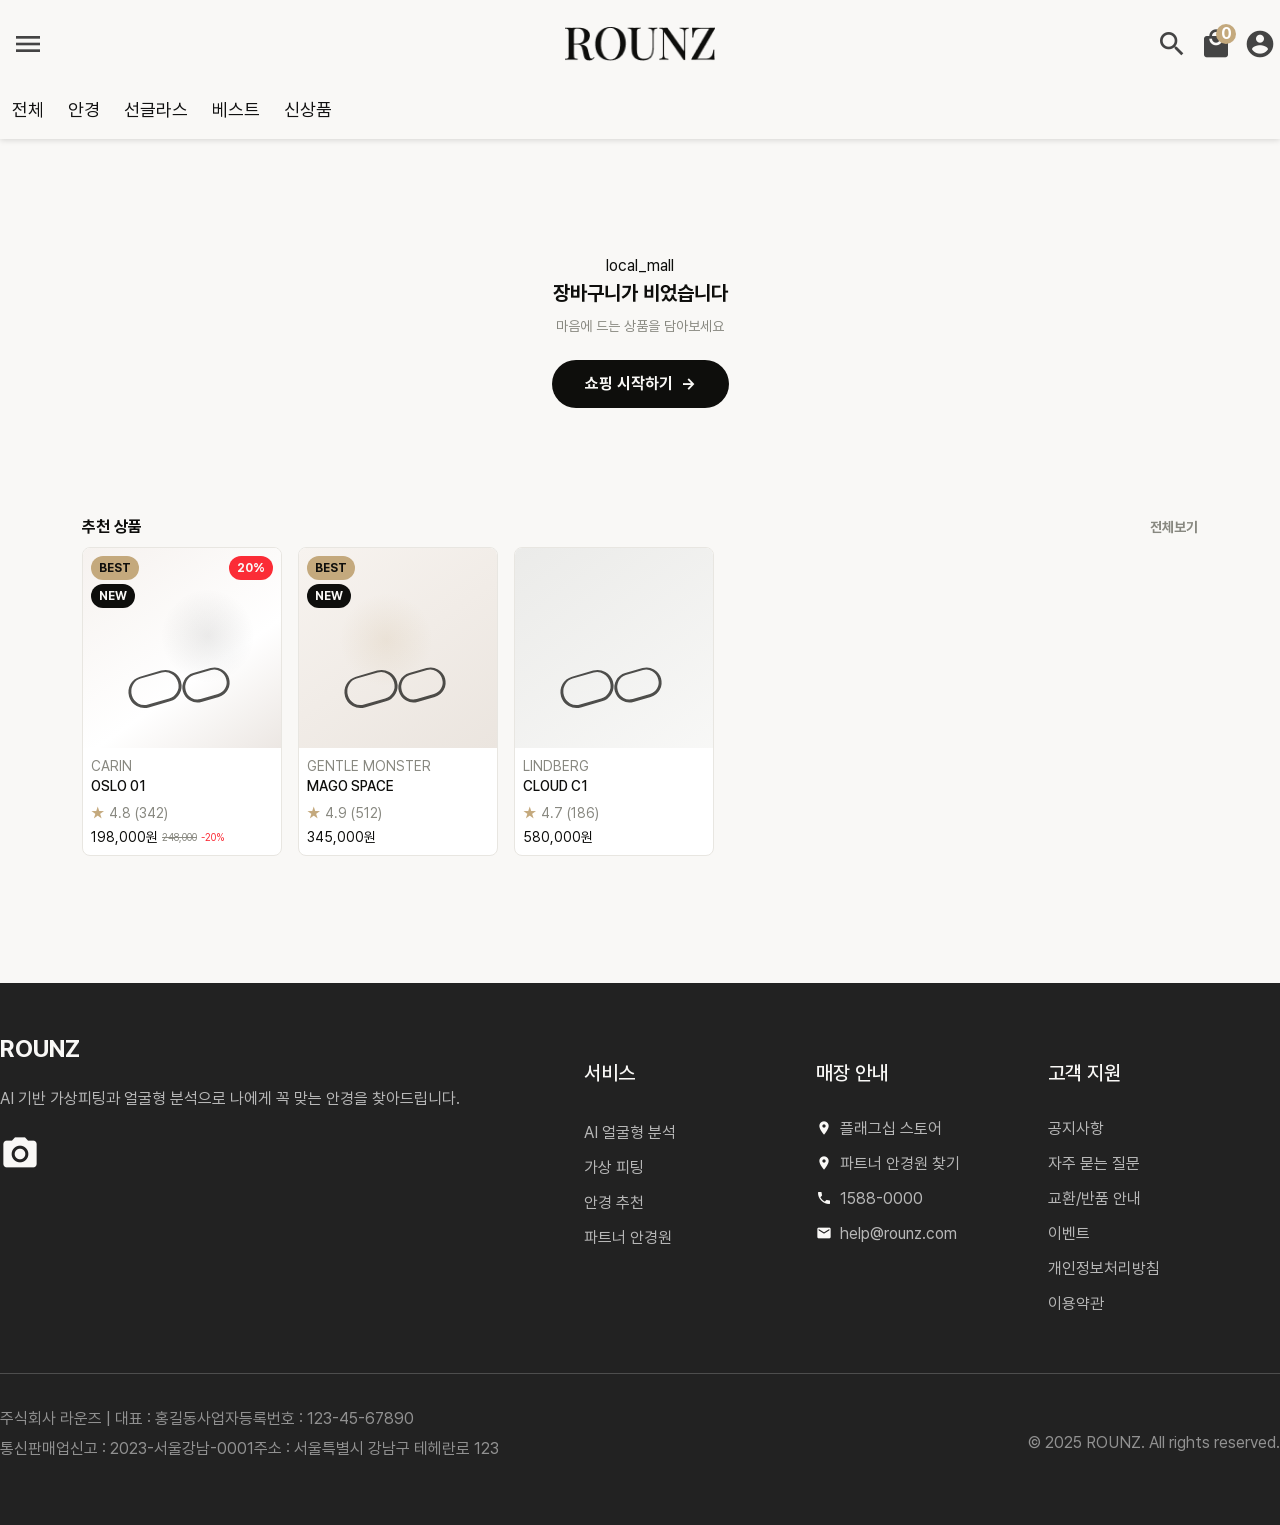
==== commit ee1461ce: "merge main into feat/hero-slider" ====
--- a/cart.html
+++ b/cart.html
@@ -4,7 +4,6 @@
     <meta charset="UTF-8" />
     <meta name="viewport" content="width=device-width, initial-scale=1.0" />
     <link href="https://fonts.googleapis.com/icon?family=Material+Icons" rel="stylesheet" />
-    <link rel="stylesheet" href="https://cdn.jsdelivr.net/npm/swiper@11/swiper-bundle.min.css" />
     <link rel="stylesheet" href="css/style.css" />
     <title>ROUNZ | 장바구니</title>
   </head>
@@ -70,21 +69,80 @@
             <span aria-hidden="true">→</span>
           </a>
         </div>
+
         <section class="cart-recommend" aria-labelledby="cart-empty-recommend-title">
           <div class="cart-section-heading">
-            <h2 id="cart-recommend-title">추천 상품</h2>
+            <h2 id="cart-empty-recommend-title">추천 상품</h2>
             <a href="product-list.html?sort=best">전체보기</a>
           </div>
-          <div class="cart-recommend-swiper swiper">
-            <button type="button" class="cart-recommend-prev" aria-label="이전 추천 상품">
-              <span class="material-icons" aria-hidden="true">chevron_left</span>
-            </button>
-            <div class="cart-recommend__list swiper-wrapper" data-render="cart-recommend-products">
-              <!-- js로 추천 상품 슬라이드 랜더 -->
-            </div>
-            <button type="button" class="cart-recommend-next" aria-label="다음 추천 상품">
-              <span class="material-icons" aria-hidden="true">chevron_right</span>
-            </button>
+          <div class="cart-recommend__list">
+            <article class="cart-product-card">
+              <a
+                class="cart-product-card__media"
+                href="product-detail.html"
+                aria-label="CARIN OSLO 01 상품 상세 보기"
+              >
+                <span class="cart-product-card__badge">BEST</span>
+                <span class="cart-product-card__badge cart-product-card__badge--dark">NEW</span>
+                <span class="cart-product-card__sale">20%</span>
+              </a>
+              <div class="cart-product-card__body">
+                <p class="cart-product-card__brand">CARIN</p>
+                <h3 class="cart-product-card__name">
+                  <a href="product-detail.html">OSLO 01</a>
+                </h3>
+                <p class="cart-product-card__rating">
+                  <span aria-hidden="true">★</span>
+                  4.8 (342)
+                </p>
+                <p class="cart-product-card__price">
+                  198,000원
+                  <del>248,000</del>
+                  <span>-20%</span>
+                </p>
+              </div>
+            </article>
+
+            <article class="cart-product-card">
+              <a
+                class="cart-product-card__media cart-product-card__media--soft"
+                href="product-detail.html"
+                aria-label="GENTLE MONSTER MAGO SPACE 상품 상세 보기"
+              >
+                <span class="cart-product-card__badge cart-product-card__badge--dark">NEW</span>
+                <span class="cart-product-card__badge">BEST</span>
+              </a>
+              <div class="cart-product-card__body">
+                <p class="cart-product-card__brand">GENTLE MONSTER</p>
+                <h3 class="cart-product-card__name">
+                  <a href="product-detail.html">MAGO SPACE</a>
+                </h3>
+                <p class="cart-product-card__rating">
+                  <span aria-hidden="true">★</span>
+                  4.9 (512)
+                </p>
+                <p class="cart-product-card__price">345,000원</p>
+              </div>
+            </article>
+
+            <article class="cart-product-card">
+              <a
+                class="cart-product-card__media cart-product-card__media--clear"
+                href="product-detail.html"
+                aria-label="LINDBERG CLOUD C1 상품 상세 보기"
+              ></a>
+              <div class="cart-product-card__body">
+                <p class="cart-product-card__brand">LINDBERG</p>
+                <h3 class="cart-product-card__name">
+                  <a href="product-detail.html">CLOUD C1</a>
+                </h3>
+                <p class="cart-product-card__rating">
+                  <span aria-hidden="true">★</span>
+                  4.7 (186)
+                </p>
+                <p class="cart-product-card__price">580,000원</p>
+              </div>
+            </article>
           </div>
         </section>
       </section>
@@ -145,19 +203,76 @@
         </div>
         <section class="cart-recommend" aria-labelledby="cart-empty-recommend-title">
           <div class="cart-section-heading">
-            <h2 id="cart-recommend-title">추천 상품</h2>
-            <a href="product-list.html?sort=best">전체보기</a>
+            <h2 id="cart-empty-recommend-title">추천 상품</h2>
           </div>
-          <div class="cart-recommend-swiper swiper">
-            <button type="button" class="cart-recommend-prev" aria-label="이전 추천 상품">
-              <span class="material-icons" aria-hidden="true">chevron_left</span>
-            </button>
-            <div class="cart-recommend__list swiper-wrapper" data-render="cart-recommend-products">
-              <!-- js로 추천 상품 슬라이드 랜더 -->
-            </div>
-            <button type="button" class="cart-recommend-next" aria-label="다음 추천 상품">
-              <span class="material-icons" aria-hidden="true">chevron_right</span>
-            </button>
+          <div class="cart-recommend__list">
+            <article class="cart-product-card">
+              <a
+                class="cart-product-card__media"
+                href="product-detail.html"
+                aria-label="CARIN OSLO 01 상품 상세 보기"
+              >
+                <span class="cart-product-card__badge">BEST</span>
+                <span class="cart-product-card__badge cart-product-card__badge--dark">NEW</span>
+                <span class="cart-product-card__sale">20%</span>
+              </a>
+              <div class="cart-product-card__body">
+                <p class="cart-product-card__brand">CARIN</p>
+                <h3 class="cart-product-card__name">
+                  <a href="product-detail.html">OSLO 01</a>
+                </h3>
+                <p class="cart-product-card__rating">
+                  <span aria-hidden="true">★</span>
+                  4.8 (342)
+                </p>
+                <p class="cart-product-card__price">
+                  198,000원
+                  <del>248,000</del>
+                  <span>-20%</span>
+                </p>
+              </div>
+            </article>
+
+            <article class="cart-product-card">
+              <a
+                class="cart-product-card__media cart-product-card__media--soft"
+                href="product-detail.html"
+                aria-label="GENTLE MONSTER MAGO SPACE 상품 상세 보기"
+              >
+                <span class="cart-product-card__badge cart-product-card__badge--dark">NEW</span>
+                <span class="cart-product-card__badge">BEST</span>
+              </a>
+              <div class="cart-product-card__body">
+                <p class="cart-product-card__brand">GENTLE MONSTER</p>
+                <h3 class="cart-product-card__name">
+                  <a href="product-detail.html">MAGO SPACE</a>
+                </h3>
+                <p class="cart-product-card__rating">
+                  <span aria-hidden="true">★</span>
+                  4.9 (512)
+                </p>
+                <p class="cart-product-card__price">345,000원</p>
+              </div>
+            </article>
+
+            <article class="cart-product-card">
+              <a
+                class="cart-product-card__media cart-product-card__media--clear"
+                href="product-detail.html"
+                aria-label="LINDBERG CLOUD C1 상품 상세 보기"
+              ></a>
+              <div class="cart-product-card__body">
+                <p class="cart-product-card__brand">LINDBERG</p>
+                <h3 class="cart-product-card__name">
+                  <a href="product-detail.html">CLOUD C1</a>
+                </h3>
+                <p class="cart-product-card__rating">
+                  <span aria-hidden="true">★</span>
+                  4.7 (186)
+                </p>
+                <p class="cart-product-card__price">580,000원</p>
+              </div>
+            </article>
           </div>
         </section>
       </section>
@@ -187,7 +302,6 @@
 
     <div class="toast" role="status" aria-live="polite" data-component="toast"></div>
 
-    <script src="https://cdn.jsdelivr.net/npm/swiper@11/swiper-bundle.min.js"></script>
     <script type="module" src="./js/pages/cart.js"></script>
   </body>
 </html>
--- a/css/style.css
+++ b/css/style.css
@@ -822,7 +822,7 @@
   min-height: 44px;
   padding-inline: 22px;
   border-radius: 6px;
-  font-weight: 800;
+  font-weight: 400;
   line-height: 1;
   transition: transform 0.2s ease, background-color 0.2s ease;
 }
@@ -1959,39 +1959,18 @@
 .cart-recommend {
   margin-top: var(--cart-space-5);
 }
-.cart-recommend-swiper {
-  position: relative;
-  overflow: hidden;
-}
 .cart-recommend__list {
-  align-items: stretch;
+  display: grid;
+  grid-auto-columns: 160px;
+  grid-auto-flow: column;
+  gap: var(--cart-space-2);
+  overflow-x: auto;
   padding-bottom: var(--cart-space-1);
-}
-.cart-recommend .swiper-slide {
-  height: auto;
-}
-.cart-recommend .product-card {
-  height: 100%;
-}
-.cart-recommend-prev, .cart-recommend-next {
-  position: absolute;
-  top: 50%;
-  z-index: 2;
-  display: grid;
-  width: 36px;
-  height: 36px;
-  place-items: center;
-  border: 1px solid var(--cart-color-line);
-  border-radius: 50%;
-  background: var(--cart-color-surface);
-  color: var(--cart-color-text);
-  transform: translateY(-50%);
-}
-.cart-recommend-prev {
-  left: 8px;
-}
-.cart-recommend-next {
-  right: 8px;
+  scroll-snap-type: x mandatory;
+  scrollbar-width: none;
+}
+.cart-recommend__list::-webkit-scrollbar {
+  display: none;
 }
 
 .cart-product-card {
@@ -2293,6 +2272,10 @@
   .cart-empty {
     min-height: 320px;
   }
+  .cart-recommend__list {
+    grid-auto-columns: 200px;
+    gap: var(--cart-space-4);
+  }
   .cart-product-card__media {
     height: 200px;
   }
@@ -2323,6 +2306,10 @@
   .cart-empty {
     min-height: 360px;
   }
+  .cart-recommend__list {
+    grid-auto-columns: 260px;
+    overflow: visible;
+  }
   .cart-product-card__media {
     height: 260px;
   }
@@ -2339,50 +2326,106 @@
 }
 .index-page .hero-slider {
   position: relative;
-  display: grid;
-  min-height: 400px;
   overflow: hidden;
-  color: #ffffff;
-  background: #111111;
-}
-.index-page .hero-slider .hero-media {
+  height: 320px;
+  color: rgb(255, 255, 255);
+}
+.index-page .hero-slider .hero-slide {
+  position: relative;
+  display: grid;
+  height: 100%;
+  align-items: end;
+  justify-items: center;
+}
+.index-page .hero-slider .hero-slide__media {
   position: absolute;
   inset: 0;
-  background: radial-gradient(circle at 72% 22%, rgba(255, 255, 255, 0.28), transparent 22%), linear-gradient(135deg, rgba(17, 17, 17, 0.18), rgba(17, 17, 17, 0.72)), linear-gradient(120deg, #c7d7e7 0%, #e7ded4 44%, #22242a 100%);
-}
-.index-page .hero-slider .hero-media::after {
+}
+.index-page .hero-slider .hero-slide__media::after {
   content: "";
   position: absolute;
-  right: 8%;
-  bottom: 18%;
-  width: min(70vw, 520px);
-  aspect-ratio: 2.6/1;
-  border: clamp(8px, 2vw, 18px) solid rgba(17, 17, 17, 0.62);
-  border-radius: 999px;
-  filter: drop-shadow(0 26px 38px rgba(17, 17, 17, 0.28));
+  inset: 0;
+  background: linear-gradient(rgba(17, 17, 17, 0.6), rgba(17, 17, 17, 0));
+}
+.index-page .hero-slider .hero-slide--ai .hero-slide__media {
+  background: url("/assets/images/hero/hero-slide-01.png") center/cover;
+}
+.index-page .hero-slider .hero-slide--new .hero-slide__media {
+  background: url("/assets/images/hero/hero-slide-02.png") center/cover;
+}
+.index-page .hero-slider .hero-slide--store .hero-slide__media {
+  background: url("/assets/images/hero/hero-slide-03.png") center/cover;
 }
 .index-page .hero-slider .hero-content {
   position: relative;
   z-index: 1;
+  display: flex;
+  flex-direction: column;
+  align-items: center;
   width: min(100%, 512px);
-  align-self: end;
-  padding: 0 16px 76px;
+  padding: 0 16px 48px;
+  text-align: center;
 }
 .index-page .hero-slider .hero-content .hero-title-text {
-  max-width: 11ch;
-  font-size: 2rem;
-  line-height: 1.12;
+  font-size: 32px;
+  text-transform: uppercase;
 }
 .index-page .hero-slider .hero-content .hero-description {
-  margin-top: 10px;
-  margin-bottom: 22px;
-  color: rgba(255, 255, 255, 0.82);
-}
-.index-page .hero-slider .carousel-pagination {
+  margin-bottom: 12px;
+  font-size: 14px;
+  color: rgba(255, 255, 255, 0.8);
+  text-transform: uppercase;
+}
+.index-page .hero-slider .hero-content .btn {
+  gap: 8px;
+  color: rgb(0, 0, 0);
+  background: rgb(255, 255, 255);
+  text-transform: uppercase;
+}
+.index-page .hero-slider .hero-content .btn .material-icons {
+  font-size: 14px;
+}
+.index-page .hero-slider .hero-prev-btn,
+.index-page .hero-slider .hero-next-btn {
   position: absolute;
-  right: 0;
-  bottom: 28px;
-  left: 0;
+  top: 50%;
+  z-index: 10;
+  display: flex;
+  align-items: center;
+  justify-content: center;
+  cursor: pointer;
+  width: 36px;
+  height: 36px;
+  border-radius: 50%;
+  background: rgba(255, 255, 255, 0.5);
+  color: rgb(68, 68, 68);
+  transform: translateY(-50%);
+}
+.index-page .hero-slider .hero-prev-btn .material-icons,
+.index-page .hero-slider .hero-next-btn .material-icons {
+  font-size: 20px;
+}
+.index-page .hero-slider .hero-prev-btn {
+  left: 16px;
+}
+.index-page .hero-slider .hero-next-btn {
+  right: 16px;
+}
+.index-page .hero-slider .hero-pagination {
+  bottom: 12px;
+}
+.index-page .hero-slider .hero-pagination .swiper-pagination-bullet {
+  width: 6px;
+  height: 6px;
+  border-radius: 999px;
+  background: rgba(255, 255, 255, 0.5);
+  opacity: 1;
+  transition: width 0.3s ease;
+}
+.index-page .hero-slider .hero-pagination .swiper-pagination-bullet-active {
+  width: 20px;
+  height: 6px;
+  background: rgb(255, 255, 255);
 }
 .index-page .face-ai-section .face-ai-inner {
   display: grid;
@@ -2664,10 +2707,23 @@
 }
 @media (min-width: 768px) {
   .index-page .hero-slider {
-    min-height: 400px;
+    height: 400px;
   }
   .index-page .hero-slider .hero-content {
+    width: min(100%, 720px);
     padding-inline: 32px;
+  }
+  .index-page .hero-slider .hero-content .mobile-break {
+    display: none;
+  }
+  .index-page .hero-slider .hero-content .hero-title-text {
+    font-size: 40px;
+  }
+  .index-page .hero-slider .hero-content .hero-description {
+    font-size: 16px;
+  }
+  .index-page .hero-slider .hero-content .btn {
+    font-size: 16px;
   }
   .index-page .face-ai-section .face-ai-inner {
     grid-template-columns: minmax(0, 1fr) 360px;
@@ -2699,18 +2755,23 @@
 }
 @media (min-width: 1280px) {
   .index-page .hero-slider {
-    min-height: 720px;
+    height: 720px;
   }
   .index-page .hero-slider .hero-content {
-    width: 1440px;
-    align-self: end;
-    margin-inline: auto;
+    width: min(100%, 960px);
     padding: 0 48px 150px;
   }
   .index-page .hero-slider .hero-content .hero-title-text {
     max-width: none;
-  }
-  .index-page .hero-slider .carousel-pagination {
+    font-size: 48px;
+  }
+  .index-page .hero-slider .hero-content .hero-description {
+    font-size: 16px;
+  }
+  .index-page .hero-slider .hero-content .btn {
+    font-size: 16px;
+  }
+  .index-page .hero-slider .hero-pagination {
     bottom: 46px;
   }
   .index-page .face-ai-section .face-ai-inner {
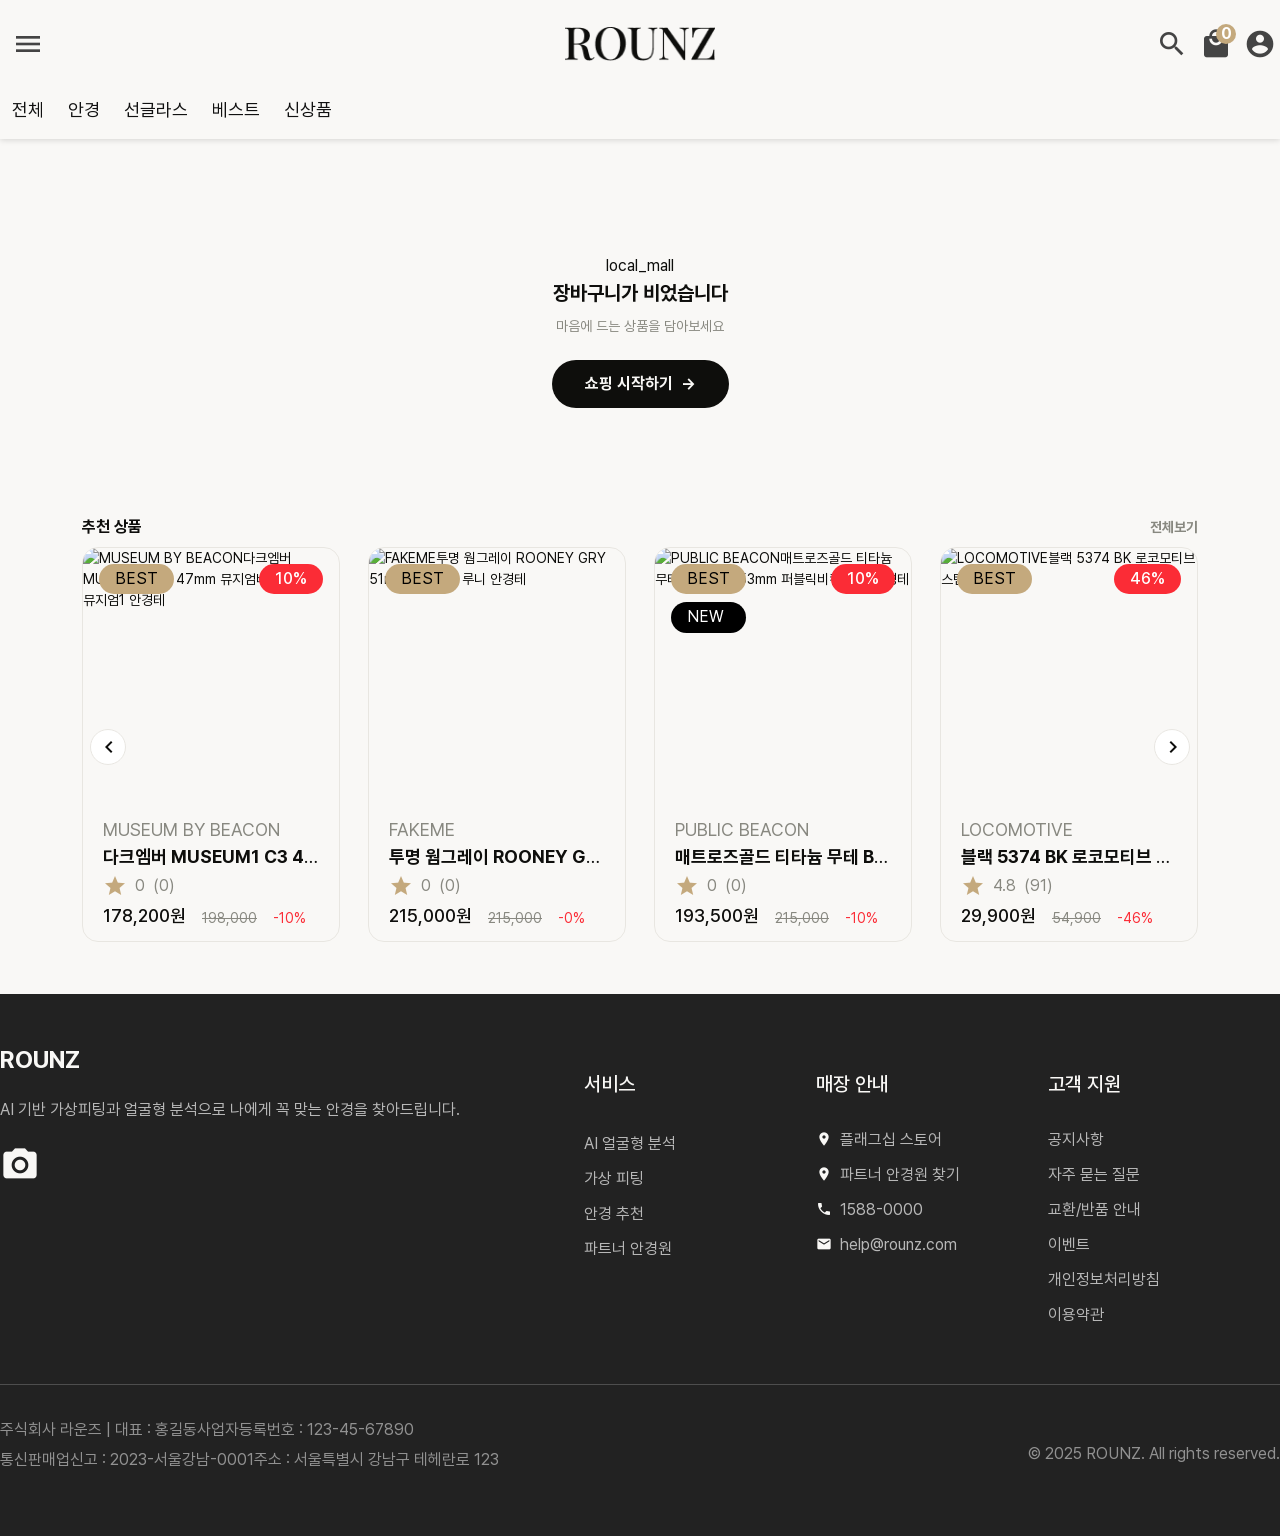
==== commit e3fb3dd8: "Merge branch 'main' into feat/hero-slider" ====
--- a/cart.html
+++ b/cart.html
@@ -4,6 +4,7 @@
     <meta charset="UTF-8" />
     <meta name="viewport" content="width=device-width, initial-scale=1.0" />
     <link href="https://fonts.googleapis.com/icon?family=Material+Icons" rel="stylesheet" />
+    <link rel="stylesheet" href="https://cdn.jsdelivr.net/npm/swiper@11/swiper-bundle.min.css" />
     <link rel="stylesheet" href="css/style.css" />
     <title>ROUNZ | 장바구니</title>
   </head>
@@ -69,80 +70,21 @@
             <span aria-hidden="true">→</span>
           </a>
         </div>
-
         <section class="cart-recommend" aria-labelledby="cart-empty-recommend-title">
           <div class="cart-section-heading">
-            <h2 id="cart-empty-recommend-title">추천 상품</h2>
+            <h2 id="cart-recommend-title">추천 상품</h2>
             <a href="product-list.html?sort=best">전체보기</a>
           </div>
-          <div class="cart-recommend__list">
-            <article class="cart-product-card">
-              <a
-                class="cart-product-card__media"
-                href="product-detail.html"
-                aria-label="CARIN OSLO 01 상품 상세 보기"
-              >
-                <span class="cart-product-card__badge">BEST</span>
-                <span class="cart-product-card__badge cart-product-card__badge--dark">NEW</span>
-                <span class="cart-product-card__sale">20%</span>
-              </a>
-              <div class="cart-product-card__body">
-                <p class="cart-product-card__brand">CARIN</p>
-                <h3 class="cart-product-card__name">
-                  <a href="product-detail.html">OSLO 01</a>
-                </h3>
-                <p class="cart-product-card__rating">
-                  <span aria-hidden="true">★</span>
-                  4.8 (342)
-                </p>
-                <p class="cart-product-card__price">
-                  198,000원
-                  <del>248,000</del>
-                  <span>-20%</span>
-                </p>
-              </div>
-            </article>
-
-            <article class="cart-product-card">
-              <a
-                class="cart-product-card__media cart-product-card__media--soft"
-                href="product-detail.html"
-                aria-label="GENTLE MONSTER MAGO SPACE 상품 상세 보기"
-              >
-                <span class="cart-product-card__badge cart-product-card__badge--dark">NEW</span>
-                <span class="cart-product-card__badge">BEST</span>
-              </a>
-              <div class="cart-product-card__body">
-                <p class="cart-product-card__brand">GENTLE MONSTER</p>
-                <h3 class="cart-product-card__name">
-                  <a href="product-detail.html">MAGO SPACE</a>
-                </h3>
-                <p class="cart-product-card__rating">
-                  <span aria-hidden="true">★</span>
-                  4.9 (512)
-                </p>
-                <p class="cart-product-card__price">345,000원</p>
-              </div>
-            </article>
-
-            <article class="cart-product-card">
-              <a
-                class="cart-product-card__media cart-product-card__media--clear"
-                href="product-detail.html"
-                aria-label="LINDBERG CLOUD C1 상품 상세 보기"
-              ></a>
-              <div class="cart-product-card__body">
-                <p class="cart-product-card__brand">LINDBERG</p>
-                <h3 class="cart-product-card__name">
-                  <a href="product-detail.html">CLOUD C1</a>
-                </h3>
-                <p class="cart-product-card__rating">
-                  <span aria-hidden="true">★</span>
-                  4.7 (186)
-                </p>
-                <p class="cart-product-card__price">580,000원</p>
-              </div>
-            </article>
+          <div class="cart-recommend-swiper swiper">
+            <button type="button" class="cart-recommend-prev" aria-label="이전 추천 상품">
+              <span class="material-icons" aria-hidden="true">chevron_left</span>
+            </button>
+            <div class="cart-recommend__list swiper-wrapper" data-render="cart-recommend-products">
+              <!-- js로 추천 상품 슬라이드 랜더 -->
+            </div>
+            <button type="button" class="cart-recommend-next" aria-label="다음 추천 상품">
+              <span class="material-icons" aria-hidden="true">chevron_right</span>
+            </button>
           </div>
         </section>
       </section>
@@ -203,76 +145,19 @@
         </div>
         <section class="cart-recommend" aria-labelledby="cart-empty-recommend-title">
           <div class="cart-section-heading">
-            <h2 id="cart-empty-recommend-title">추천 상품</h2>
+            <h2 id="cart-recommend-title">추천 상품</h2>
+            <a href="product-list.html?sort=best">전체보기</a>
           </div>
-          <div class="cart-recommend__list">
-            <article class="cart-product-card">
-              <a
-                class="cart-product-card__media"
-                href="product-detail.html"
-                aria-label="CARIN OSLO 01 상품 상세 보기"
-              >
-                <span class="cart-product-card__badge">BEST</span>
-                <span class="cart-product-card__badge cart-product-card__badge--dark">NEW</span>
-                <span class="cart-product-card__sale">20%</span>
-              </a>
-              <div class="cart-product-card__body">
-                <p class="cart-product-card__brand">CARIN</p>
-                <h3 class="cart-product-card__name">
-                  <a href="product-detail.html">OSLO 01</a>
-                </h3>
-                <p class="cart-product-card__rating">
-                  <span aria-hidden="true">★</span>
-                  4.8 (342)
-                </p>
-                <p class="cart-product-card__price">
-                  198,000원
-                  <del>248,000</del>
-                  <span>-20%</span>
-                </p>
-              </div>
-            </article>
-
-            <article class="cart-product-card">
-              <a
-                class="cart-product-card__media cart-product-card__media--soft"
-                href="product-detail.html"
-                aria-label="GENTLE MONSTER MAGO SPACE 상품 상세 보기"
-              >
-                <span class="cart-product-card__badge cart-product-card__badge--dark">NEW</span>
-                <span class="cart-product-card__badge">BEST</span>
-              </a>
-              <div class="cart-product-card__body">
-                <p class="cart-product-card__brand">GENTLE MONSTER</p>
-                <h3 class="cart-product-card__name">
-                  <a href="product-detail.html">MAGO SPACE</a>
-                </h3>
-                <p class="cart-product-card__rating">
-                  <span aria-hidden="true">★</span>
-                  4.9 (512)
-                </p>
-                <p class="cart-product-card__price">345,000원</p>
-              </div>
-            </article>
-
-            <article class="cart-product-card">
-              <a
-                class="cart-product-card__media cart-product-card__media--clear"
-                href="product-detail.html"
-                aria-label="LINDBERG CLOUD C1 상품 상세 보기"
-              ></a>
-              <div class="cart-product-card__body">
-                <p class="cart-product-card__brand">LINDBERG</p>
-                <h3 class="cart-product-card__name">
-                  <a href="product-detail.html">CLOUD C1</a>
-                </h3>
-                <p class="cart-product-card__rating">
-                  <span aria-hidden="true">★</span>
-                  4.7 (186)
-                </p>
-                <p class="cart-product-card__price">580,000원</p>
-              </div>
-            </article>
+          <div class="cart-recommend-swiper swiper">
+            <button type="button" class="cart-recommend-prev" aria-label="이전 추천 상품">
+              <span class="material-icons" aria-hidden="true">chevron_left</span>
+            </button>
+            <div class="cart-recommend__list swiper-wrapper" data-render="cart-recommend-products">
+              <!-- js로 추천 상품 슬라이드 랜더 -->
+            </div>
+            <button type="button" class="cart-recommend-next" aria-label="다음 추천 상품">
+              <span class="material-icons" aria-hidden="true">chevron_right</span>
+            </button>
           </div>
         </section>
       </section>
@@ -302,6 +187,7 @@
 
     <div class="toast" role="status" aria-live="polite" data-component="toast"></div>
 
+    <script src="https://cdn.jsdelivr.net/npm/swiper@11/swiper-bundle.min.js"></script>
     <script type="module" src="./js/pages/cart.js"></script>
   </body>
 </html>
--- a/css/style.css
+++ b/css/style.css
@@ -1959,18 +1959,39 @@
 .cart-recommend {
   margin-top: var(--cart-space-5);
 }
+.cart-recommend-swiper {
+  position: relative;
+  overflow: hidden;
+}
 .cart-recommend__list {
-  display: grid;
-  grid-auto-columns: 160px;
-  grid-auto-flow: column;
-  gap: var(--cart-space-2);
-  overflow-x: auto;
+  align-items: stretch;
   padding-bottom: var(--cart-space-1);
-  scroll-snap-type: x mandatory;
-  scrollbar-width: none;
-}
-.cart-recommend__list::-webkit-scrollbar {
-  display: none;
+}
+.cart-recommend .swiper-slide {
+  height: auto;
+}
+.cart-recommend .product-card {
+  height: 100%;
+}
+.cart-recommend-prev, .cart-recommend-next {
+  position: absolute;
+  top: 50%;
+  z-index: 2;
+  display: grid;
+  width: 36px;
+  height: 36px;
+  place-items: center;
+  border: 1px solid var(--cart-color-line);
+  border-radius: 50%;
+  background: var(--cart-color-surface);
+  color: var(--cart-color-text);
+  transform: translateY(-50%);
+}
+.cart-recommend-prev {
+  left: 8px;
+}
+.cart-recommend-next {
+  right: 8px;
 }
 
 .cart-product-card {
@@ -2272,10 +2293,6 @@
   .cart-empty {
     min-height: 320px;
   }
-  .cart-recommend__list {
-    grid-auto-columns: 200px;
-    gap: var(--cart-space-4);
-  }
   .cart-product-card__media {
     height: 200px;
   }
@@ -2305,10 +2322,6 @@
   }
   .cart-empty {
     min-height: 360px;
-  }
-  .cart-recommend__list {
-    grid-auto-columns: 260px;
-    overflow: visible;
   }
   .cart-product-card__media {
     height: 260px;
@@ -3174,7 +3187,7 @@
   }
 }
 .product-detail-page {
-  background: #faf9f7;
+  background: rgb(249, 248, 246);
 }
 
 .product-detail-section {
@@ -3201,9 +3214,11 @@
 .product-gallery-main-swiper {
   position: relative;
   width: 100%;
-  aspect-ratio: 1/1.02;
+  height: 30dvh;
+  min-height: 220px;
+  max-height: 280px;
   overflow: hidden;
-  background: #f4efeb;
+  background: #f4f0ea;
 }
 
 .product-gallery-main {
@@ -3212,14 +3227,19 @@
   width: 100%;
   height: 100%;
   place-items: center;
-  background: radial-gradient(circle at 34% 36%, rgba(255, 255, 255, 0.72) 0 11%, transparent 12%), linear-gradient(142deg, rgba(17, 17, 17, 0.04), rgba(17, 17, 17, 0.15)), #f4efeb;
+  overflow: hidden;
+  background: radial-gradient(circle at 34% 36%, rgba(255, 255, 255, 0.72) 0 11%, transparent 12%), linear-gradient(142deg, rgba(17, 17, 17, 0.04), rgba(17, 17, 17, 0.15)), #f4f0ea;
 }
 .product-gallery-main img {
   display: block;
   width: 100%;
   height: 100%;
-  -o-object-fit: cover;
-     object-fit: cover;
+  max-width: 100%;
+  max-height: 100%;
+  -o-object-fit: contain;
+     object-fit: contain;
+  -o-object-position: center center;
+     object-position: center center;
 }
 .product-gallery-main::before, .product-gallery-main::after {
   display: none;
@@ -3268,7 +3288,7 @@
   height: 34px;
   place-items: center;
   border-radius: 50%;
-  color: #8b8b84;
+  color: rgb(136, 136, 128);
   font-size: 1.75rem;
   line-height: 1;
   background: rgba(255, 255, 255, 0.78);
@@ -3306,20 +3326,20 @@
 
 .product-gallery-thumb-swiper {
   position: relative;
-  padding: 12px 16px 24px;
+  padding: 10px 16px 14px;
   overflow: hidden;
   background: #ffffff;
 }
 
 .product-gallery-thumb {
   position: relative;
-  width: 62px;
-  height: 62px;
+  width: 52px;
+  height: 52px;
   padding: 0;
   overflow: hidden;
   border: 1px solid transparent;
   border-radius: 10px;
-  background: #f4f2ef;
+  background: rgb(243, 242, 238);
 }
 .product-gallery-thumb img {
   display: block;
@@ -3383,9 +3403,9 @@
 .product-summary {
   position: relative;
   display: flex;
-  padding: 26px 16px 20px;
+  padding: 14px 16px 18px;
+  gap: 10px;
   flex-direction: column;
-  gap: 18px;
   background: #ffffff;
 }
 .product-summary .product-summary-head {
@@ -3420,11 +3440,17 @@
   letter-spacing: 0;
 }
 .product-summary h1 {
-  margin-top: -10px;
+  width: 100%;
+  max-width: 100%;
+  margin-top: -6px;
   padding-right: 44px;
-  font-size: 1.875rem;
-  line-height: 1.16;
-  letter-spacing: 0;
+  overflow: hidden;
+  box-sizing: border-box;
+  font-size: 1.5rem;
+  line-height: 1.2;
+  white-space: nowrap;
+  text-overflow: ellipsis;
+  word-break: break-all;
 }
 .product-summary .product-summary-rating {
   display: flex;
@@ -3444,10 +3470,10 @@
   display: flex;
   flex-wrap: wrap;
   align-items: baseline;
-  gap: 0 14px;
+  gap: 0 8px;
 }
 .product-summary .product-summary-price strong {
-  font-size: 1.625rem;
+  font-size: 1.45rem;
   line-height: 1.1;
 }
 .product-summary .product-summary-price del {
@@ -3455,7 +3481,7 @@
   font-size: 0.9375rem;
 }
 .product-summary .product-summary-price span {
-  color: #ff3045;
+  color: rgb(251, 44, 54);
   font-weight: 800;
 }
 .product-summary .product-summary-desc {
@@ -3488,7 +3514,7 @@
   width: 36px;
   height: 36px;
   place-items: center;
-  border: 1px solid #eeeeeb;
+  border: 1px solid rgb(232, 230, 225);
   border-radius: 50%;
   color: #a09d96;
   background: #ffffff;
@@ -3604,13 +3630,18 @@
 
 .product-purchase-actions {
   display: grid;
-  grid-template-columns: 1fr auto;
+  grid-template-columns: 1fr;
+  width: 100%;
+  min-width: 0;
   gap: 8px;
 }
 .product-purchase-actions .btn {
-  min-height: 64px;
-  gap: 12px;
-  border-radius: 16px;
+  width: 100%;
+  min-width: 0;
+  min-height: 48px;
+  box-sizing: border-box;
+  gap: 8px;
+  border-radius: 14px;
   font-size: 14px;
   font-weight: 800;
 }
@@ -3799,6 +3830,123 @@
   border-radius: 10px;
 }
 
+@media (max-width: 767px) {
+  .product-detail-page {
+    overflow-x: hidden;
+  }
+  .product-detail-section,
+  .product-detail-inner,
+  .product-detail-layout,
+  .product-gallery,
+  .product-summary {
+    max-width: 100%;
+    min-width: 0;
+    box-sizing: border-box;
+  }
+  .product-gallery-main-swiper {
+    height: 30dvh;
+    min-height: 220px;
+    max-height: 270px;
+  }
+  .product-gallery-main {
+    overflow: hidden;
+    background: #ffffff;
+  }
+  .product-gallery-main img {
+    width: 100%;
+    height: 100%;
+    -o-object-fit: contain;
+       object-fit: contain;
+    -o-object-position: center center;
+       object-position: center center;
+  }
+  .product-gallery-arrow {
+    z-index: 10;
+    width: 32px;
+    height: 32px;
+    font-size: 1.5rem;
+  }
+  .product-gallery-arrow-prev {
+    left: 12px;
+  }
+  .product-gallery-arrow-next {
+    right: 12px;
+  }
+  .product-gallery-thumb-swiper {
+    padding: 10px 16px 12px;
+  }
+  .product-gallery-thumb {
+    width: 50px;
+    height: 50px;
+  }
+  .product-summary {
+    width: 100%;
+    overflow: hidden;
+    padding: 14px 16px 18px;
+    gap: 10px;
+  }
+  .product-summary h1 {
+    display: block;
+    width: 100%;
+    max-width: calc(100% - 52px);
+    margin-top: -4px;
+    padding-right: 0;
+    overflow: hidden;
+    box-sizing: border-box;
+    font-size: 1.35rem;
+    line-height: 1.25;
+    white-space: nowrap;
+    text-overflow: ellipsis;
+    word-break: normal;
+  }
+  .product-share-button {
+    top: 18px;
+    right: 16px;
+    z-index: 5;
+    flex-shrink: 0;
+  }
+  .product-summary-price {
+    gap: 0 8px;
+  }
+  .product-summary-price strong {
+    font-size: 1.35rem;
+  }
+  .product-summary-price del {
+    font-size: 0.8125rem;
+  }
+  .product-purchase-actions {
+    grid-template-columns: 1fr;
+    width: 100%;
+    max-width: 100%;
+    min-width: 0;
+  }
+  .product-purchase-actions .btn {
+    width: 100%;
+    max-width: 100%;
+    min-width: 0;
+    min-height: 48px;
+    padding-inline: 12px;
+    overflow: hidden;
+    box-sizing: border-box;
+    justify-content: center;
+    border-radius: 14px;
+    font-size: 12px;
+    white-space: nowrap;
+  }
+  .product-spec-grid {
+    grid-template-columns: repeat(2, minmax(0, 1fr));
+    width: 100%;
+    max-width: 100%;
+    min-width: 0;
+    gap: 8px;
+  }
+  .product-spec-grid div {
+    min-width: 0;
+    min-height: 56px;
+    padding: 10px 14px;
+    box-sizing: border-box;
+  }
+}
 @media (min-width: 768px) {
   .product-detail-inner,
   .product-detail-content-inner {
@@ -3809,6 +3957,10 @@
     grid-template-columns: minmax(0, 1fr) minmax(320px, 0.9fr);
     gap: 48px;
     padding-block: 48px;
+  }
+  .product-gallery .product-gallery-main-swiper {
+    height: auto;
+    aspect-ratio: 1/1.02;
   }
   .product-gallery .product-gallery-main {
     border-radius: 20px;
@@ -3853,8 +4005,11 @@
     gap: 56px;
     padding-block: 0 72px;
   }
+  .product-gallery .product-gallery-main-swiper {
+    height: auto;
+    aspect-ratio: 1/1;
+  }
   .product-gallery .product-gallery-main {
-    aspect-ratio: 1/1;
     border-radius: 18px;
   }
   .product-gallery .product-gallery-thumb-swiper {
@@ -3924,9 +4079,6 @@
   }
   .product-summary-description-mobile {
     display: none !important;
-  }
-  .product-detail-tabs {
-    display: none;
   }
   .review-section {
     max-width: 880px;
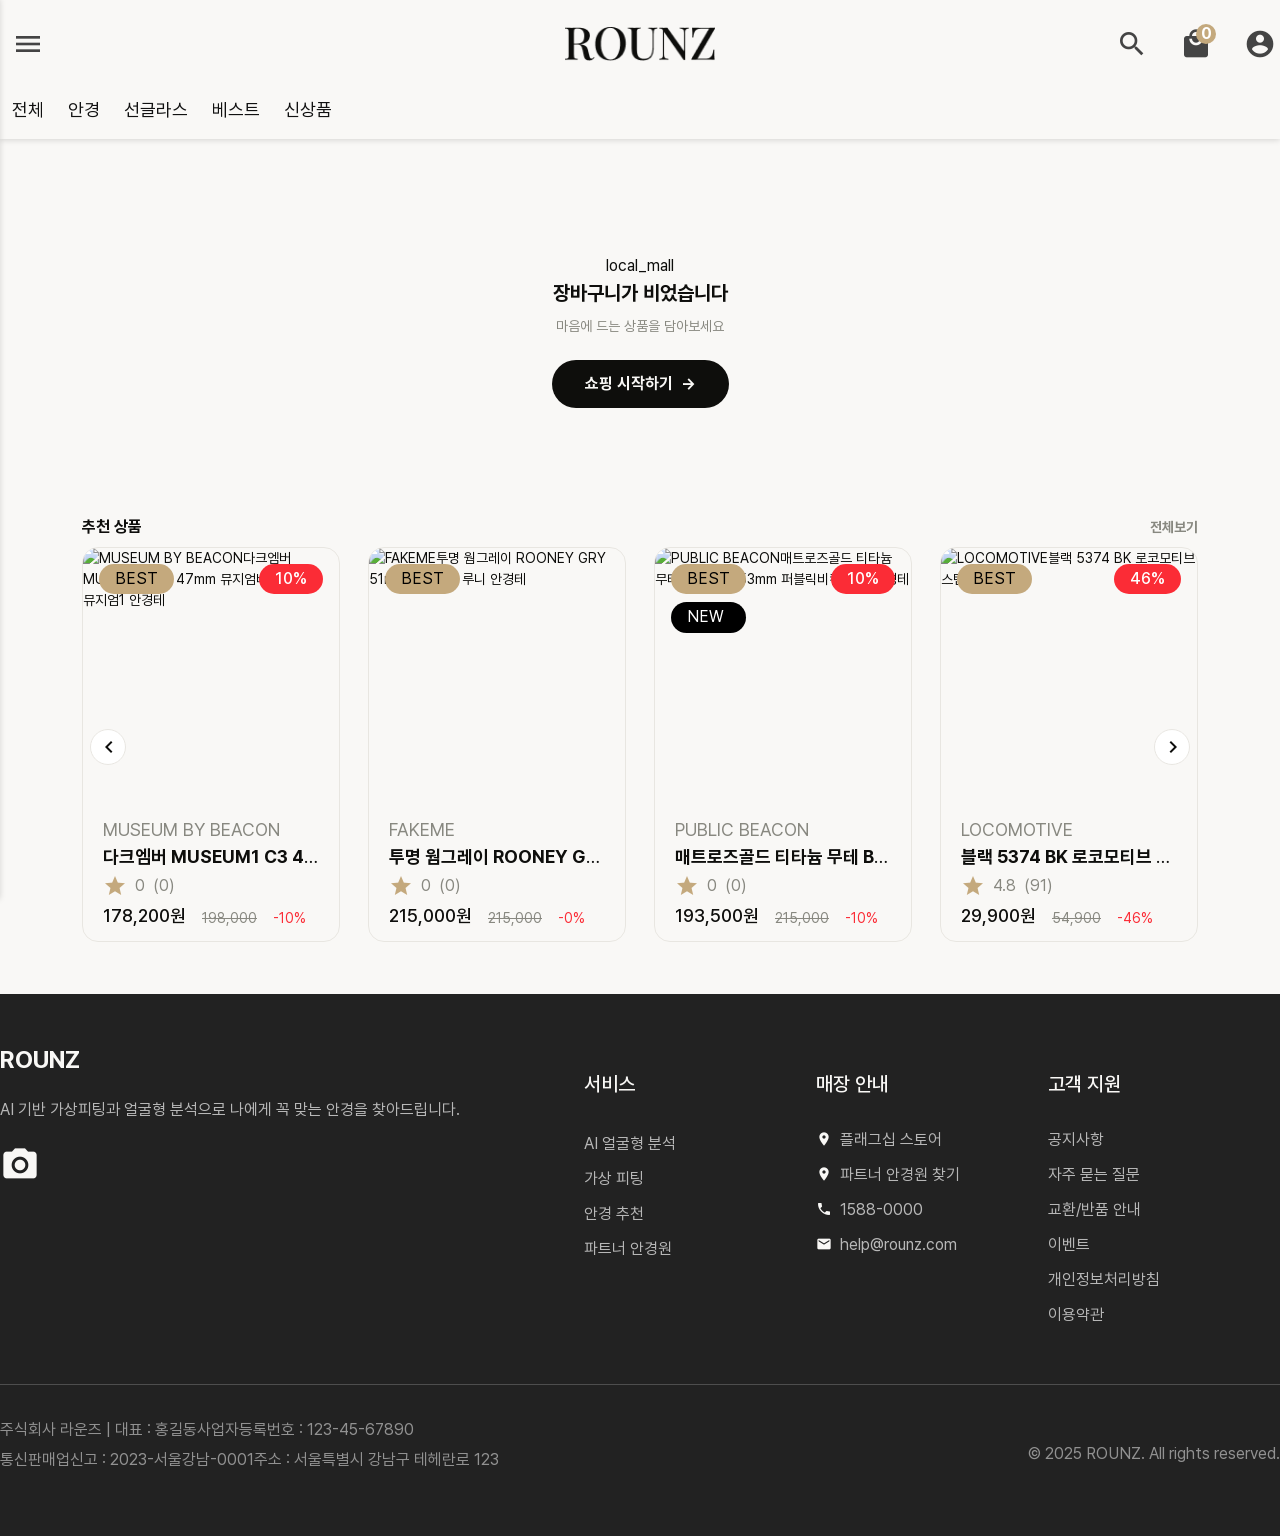
==== commit e723d52b: "fix: 햄버거 메뉴, 문의 모달 연결 및 이미지 경로 수정" ====
--- a/cart.html
+++ b/cart.html
@@ -13,51 +13,14 @@
 
     <header class="header"></header>
 
+    <!-- 햄버거(모듈) -->
     <aside
-      class="hamburger-nav"
-      id="hamburger-nav"
+      class="hamburger-menu"
+      id="hamburger-menu"
       aria-label="전체 메뉴"
-      data-component="hamburger-nav"
+      data-component="hamburger-menu"
       hidden
-    >
-      <div class="hamburger-nav__head">
-        <strong>ROUNZ</strong>
-        <button
-          type="button"
-          class="icon-button"
-          aria-label="전체 메뉴 닫기"
-          data-action="close-menu"
-        >
-          ×
-        </button>
-      </div>
-      <nav class="hamburger-nav__quick" aria-label="빠른 메뉴">
-        <a href="index.html">홈</a>
-        <a href="product-list.html" aria-current="page">상품</a>
-        <a href="cart.html">장바구니</a>
-        <a href="login.html">로그인</a>
-      </nav>
-      <nav class="hamburger-nav__section" aria-label="카테고리">
-        <h2>카테고리</h2>
-        <a href="product-list.html">전체 상품</a>
-        <a href="product-list.html?category=glasses">안경</a>
-        <a href="product-list.html?category=sunglasses">선글라스</a>
-        <a href="product-list.html?category=clip-on">클립온</a>
-        <a href="product-list.html?category=smart">스마트 안경</a>
-      </nav>
-      <nav class="hamburger-nav__section" aria-label="브랜드">
-        <h2>브랜드</h2>
-        <a href="product-list.html?brand=carin">CARIN</a>
-        <a href="product-list.html?brand=gentle-monster">GENTLE MONSTER</a>
-        <a href="product-list.html?brand=lindberg">LINDBERG</a>
-        <a href="product-list.html?brand=ray-ban">RAY-BAN</a>
-        <a href="product-list.html?brand=moscot">MOSCOT</a>
-      </nav>
-      <div class="hamburger-nav__service">
-        <a href="#partner-store">파트너 안경원 찾기</a>
-        <a href="tel:15880000">고객센터 1588-0000</a>
-      </div>
-    </aside>
+    ></aside>
 
     <main id="main" class="cart-page">
       <section class="cart-page__state cart-page__state--empty" aria-labelledby="cart-empty-title">
--- a/css/style.css
+++ b/css/style.css
@@ -52,25 +52,25 @@
 
 @font-face {
   font-family: "Pretendard";
-  src: url("/assets/fonts/Pretendard-Light.woff2") format("woff2");
+  src: url("../../assets/fonts/Pretendard-Light.woff2") format("woff2");
   font-weight: 300;
   font-style: normal;
 }
 @font-face {
   font-family: "Pretendard";
-  src: url("/assets/fonts/Pretendard-Regular.woff2") format("woff2");
+  src: url("../../assets/fonts/Pretendard-Regular.woff2") format("woff2");
   font-weight: 400;
   font-style: normal;
 }
 @font-face {
   font-family: "Pretendard";
-  src: url("/assets/fonts/Pretendard-Medium.woff2") format("woff2");
+  src: url("../../assets/fonts/Pretendard-Medium.woff2") format("woff2");
   font-weight: 500;
   font-style: normal;
 }
 @font-face {
   font-family: "Pretendard";
-  src: url("/assets/fonts/Pretendard-Bold.woff2") format("woff2");
+  src: url("../../assets/fonts/Pretendard-Bold.woff2") format("woff2");
   font-weight: 700;
   font-style: normal;
 }
@@ -359,7 +359,7 @@
     padding: 8px 0 0;
   }
   .header .container .header-top .header-left .hamburger-btn-open {
-    padding: 12px;
+    padding: 12px 36px 12px 12px;
   }
   .header .container .header-top .header-left .hamburger-btn-open .material-icons {
     font-size: 32px;
@@ -369,6 +369,9 @@
     cursor: pointer;
     width: 150px;
     padding: 12px 0;
+  }
+  .header .container .header-top .header-right .site-header-btns {
+    gap: 24px;
   }
   .header .container .header-top .header-right .site-header-btns .header-btn .material-icons {
     font-size: 32px;
@@ -617,96 +620,160 @@
     align-items: flex-start;
   }
 }
-.hamburger-nav {
+.hamburger-menu {
   position: fixed;
   inset: 0 auto 0 0;
-  z-index: 200;
-  width: min(340px, 100vw - 20px);
+  z-index: 1000;
+  width: 100%;
+  min-width: 328px;
+  max-width: 360px;
+  min-height: 100dvh;
   overflow-y: auto;
-  border-right: 1px solid #e5e5e5;
-  background: #ffffff;
-  box-shadow: 20px 0 60px rgba(17, 17, 17, 0.12);
-}
-
-.hamburger-nav[hidden] {
+  background: #fff;
+  color: #222;
+  display: block;
+  transform: translateX(-100%);
+  box-shadow: 0px -1px 6px rgba(0, 0, 0, 0.15);
+  transition: all 0.5s cubic-bezier(0.5, 1, 0.89, 1);
+  -webkit-user-select: none;
+     -moz-user-select: none;
+          user-select: none;
+}
+.hamburger-menu.is-open {
+  transform: none;
+}
+.hamburger-menu::-webkit-scrollbar {
   display: none;
 }
-
-.hamburger-nav__head,
-.hamburger-nav__quick,
-.hamburger-nav__section,
-.hamburger-nav__service {
-  padding-inline: 20px;
-}
-
-.hamburger-nav__head {
+.hamburger-menu a {
+  color: inherit;
+  text-decoration: none;
+}
+.hamburger-menu .material-icons {
+  color: #8f918a;
+}
+.hamburger-menu-header {
   display: flex;
   align-items: center;
   justify-content: space-between;
-  height: 68px;
-  border-bottom: 1px solid #e5e5e5;
-}
-.hamburger-nav__head strong {
-  font-size: 1.5rem;
-}
-
-.hamburger-nav__quick {
+  height: 72px;
+  padding: 0 20px;
+  border-bottom: 1px solid #eee;
+}
+.hamburger-menu-logo {
+  font-size: 30px;
+  font-weight: 700;
+  letter-spacing: -0.04em;
+}
+.hamburger-menu-close-button {
+  border: 0;
+  background: transparent;
+  padding: 8px 8px 8px 32px;
+  cursor: pointer;
+}
+.hamburger-menu-close-button .material-icons {
+  font-size: 48px;
+}
+.hamburger-menu-quick {
   display: grid;
   grid-template-columns: repeat(4, 1fr);
-  gap: 4px;
-  padding-block: 16px;
-  border-bottom: 1px solid #e5e5e5;
-}
-.hamburger-nav__quick a {
-  display: grid;
-  min-height: 57px;
-  place-items: center;
-  border-radius: 6px;
-  font-size: 0.8125rem;
-  font-weight: 700;
-  background: #f7f7f7;
-}
-
-.hamburger-nav__section {
-  padding-block: 18px;
-  border-bottom: 1px solid #e5e5e5;
-}
-.hamburger-nav__section h2 {
-  margin-bottom: 10px;
-  color: #6b6b6b;
-  font-size: 0.8125rem;
-}
-.hamburger-nav__section a {
+  padding: 24px 16px;
+  border-bottom: 1px solid #eee;
+}
+.hamburger-menu-quick a {
+  display: flex;
+  flex-direction: column;
+  align-items: center;
+  gap: 6px;
+  font-size: 12px;
+  color: #8f918a;
+}
+.hamburger-menu-quick .material-icons {
+  font-size: 20px;
+}
+.hamburger-menu-section {
+  padding: 28px 20px 24px;
+  border-bottom: 1px solid #eee;
+}
+.hamburger-menu-section h2 {
+  margin: 0 0 20px;
+  font-size: 12px;
+  font-weight: 400;
+  color: #8f918a;
+}
+.hamburger-menu-section a {
+  position: relative;
+  display: flex;
+  align-items: center;
+  min-height: 48px;
+  padding-right: 28px;
+  font-size: 14px;
+  font-weight: 500;
+}
+.hamburger-menu-section a::after {
+  content: "chevron_right";
+  position: absolute;
+  right: 0;
+  font-family: "Material Icons";
+  font-size: 24px;
+  color: #8f918a;
+}
+.hamburger-menu-service {
+  padding: 28px 20px 24px;
+  border-bottom: 1px solid #eee;
+}
+.hamburger-menu-service h2 {
+  margin: 0 0 20px;
+  font-size: 12px;
+  font-weight: 400;
+  color: #8f918a;
+}
+.hamburger-menu-service a {
+  display: flex;
+  align-items: center;
+  gap: 16px;
+  min-height: 48px;
+  font-size: 14px;
+  font-weight: 500;
+}
+.hamburger-menu-service .material-icons {
+  font-size: 16px;
+}
+.hamburger-menu-footer {
   display: flex;
   align-items: center;
   justify-content: space-between;
-  min-height: 44px;
-  border-radius: 6px;
-  font-weight: 700;
-}
-.hamburger-nav__section a::after {
-  content: "›";
-  color: #6b6b6b;
-}
-
-.hamburger-nav__service {
-  display: grid;
+  padding: 20px;
+}
+.hamburger-menu-sns {
+  display: flex;
+  gap: 16px;
+}
+.hamburger-menu-sns a {
+  display: inline-flex;
+  align-items: center;
+  justify-content: center;
+}
+.hamburger-menu-sns .material-icons {
+  font-size: 16px;
+}
+.hamburger-menu-dark-button {
+  display: inline-flex;
+  align-items: center;
   gap: 8px;
-  padding-block: 20px;
-}
-.hamburger-nav__service a {
-  min-height: 44px;
-  padding: 12px;
-  border-radius: 6px;
-  background: #f7f7f7;
-  font-weight: 700;
-}
-
-@media (min-width: 1280px) {
-  .hamburger-nav {
-    display: none;
-  }
-}
+  min-height: 40px;
+  padding: 0 18px;
+  border: 0;
+  border-radius: 999px;
+  background: #f7f7f4;
+  color: #8f918a;
+  font-size: 14px;
+  cursor: pointer;
+}
+.hamburger-menu-dark-button .material-icons {
+  font-size: 16px;
+}
+
 .bottom-nav {
   position: fixed;
   right: 0;
@@ -2361,13 +2428,13 @@
   background: linear-gradient(rgba(17, 17, 17, 0.6), rgba(17, 17, 17, 0));
 }
 .index-page .hero-slider .hero-slide--ai .hero-slide__media {
-  background: url("/assets/images/hero/hero-slide-01.png") center/cover;
+  background: url("../../assets/images/hero/hero-slide-01.png") center/cover;
 }
 .index-page .hero-slider .hero-slide--new .hero-slide__media {
-  background: url("/assets/images/hero/hero-slide-02.png") center/cover;
+  background: url("../../assets/images/hero/hero-slide-02.png") center/cover;
 }
 .index-page .hero-slider .hero-slide--store .hero-slide__media {
-  background: url("/assets/images/hero/hero-slide-03.png") center/cover;
+  background: url("../../assets/images/hero/hero-slide-03.png") center/cover;
 }
 .index-page .hero-slider .hero-content {
   position: relative;
@@ -3214,9 +3281,10 @@
 .product-gallery-main-swiper {
   position: relative;
   width: 100%;
-  height: 30dvh;
-  min-height: 220px;
-  max-height: 280px;
+  height: auto;
+  aspect-ratio: 1/0.72;
+  min-height: 260px;
+  max-height: none;
   overflow: hidden;
   background: #f4f0ea;
 }
@@ -3228,18 +3296,19 @@
   height: 100%;
   place-items: center;
   overflow: hidden;
-  background: radial-gradient(circle at 34% 36%, rgba(255, 255, 255, 0.72) 0 11%, transparent 12%), linear-gradient(142deg, rgba(17, 17, 17, 0.04), rgba(17, 17, 17, 0.15)), #f4f0ea;
+  background: #ffffff;
 }
 .product-gallery-main img {
   display: block;
-  width: 100%;
-  height: 100%;
-  max-width: 100%;
-  max-height: 100%;
+  width: auto;
+  height: auto;
+  max-width: 92%;
+  max-height: 92%;
   -o-object-fit: contain;
      object-fit: contain;
   -o-object-position: center center;
      object-position: center center;
+  clip-path: inset(2px);
 }
 .product-gallery-main::before, .product-gallery-main::after {
   display: none;
@@ -3844,9 +3913,10 @@
     box-sizing: border-box;
   }
   .product-gallery-main-swiper {
-    height: 30dvh;
-    min-height: 220px;
-    max-height: 270px;
+    height: auto;
+    aspect-ratio: 1/0.72;
+    min-height: 260px;
+    max-height: none;
   }
   .product-gallery-main {
     overflow: hidden;
@@ -3961,9 +4031,11 @@
   .product-gallery .product-gallery-main-swiper {
     height: auto;
     aspect-ratio: 1/1.02;
+    background: #ffffff;
   }
   .product-gallery .product-gallery-main {
-    border-radius: 20px;
+    border-radius: 0;
+    background: #ffffff;
   }
   .product-gallery .product-gallery-thumb-swiper {
     padding: 16px 0 24px;
@@ -3985,7 +4057,7 @@
   }
   .product-detail-inner,
   .product-detail-content-inner {
-    max-width: 880px;
+    max-width: 1180px;
     padding-inline: 0;
   }
   .product-detail-back {
@@ -4008,9 +4080,13 @@
   .product-gallery .product-gallery-main-swiper {
     height: auto;
     aspect-ratio: 1/1;
+    min-height: 420px;
+    max-height: 520px;
+    background: #ffffff;
   }
   .product-gallery .product-gallery-main {
-    border-radius: 18px;
+    border-radius: 0;
+    background: #ffffff;
   }
   .product-gallery .product-gallery-thumb-swiper {
     padding-top: 16px;
@@ -4042,12 +4118,15 @@
     font-size: 0.9375rem;
   }
   .product-summary-description-pc {
+    display: none;
+  }
+  .product-summary-description-mobile {
     display: block;
-    margin-top: 0;
-    max-width: 430px;
-  }
-  .product-summary-description-mobile {
-    display: none;
+    max-width: 880px;
+    margin: 24px 0 0;
+    color: rgb(136, 136, 128);
+    font-size: 14px;
+    line-height: 1.8;
   }
   .product-share-button {
     top: -6px;
@@ -4078,7 +4157,7 @@
     padding-block: 0 160px;
   }
   .product-summary-description-mobile {
-    display: none !important;
+    display: block !important;
   }
   .review-section {
     max-width: 880px;
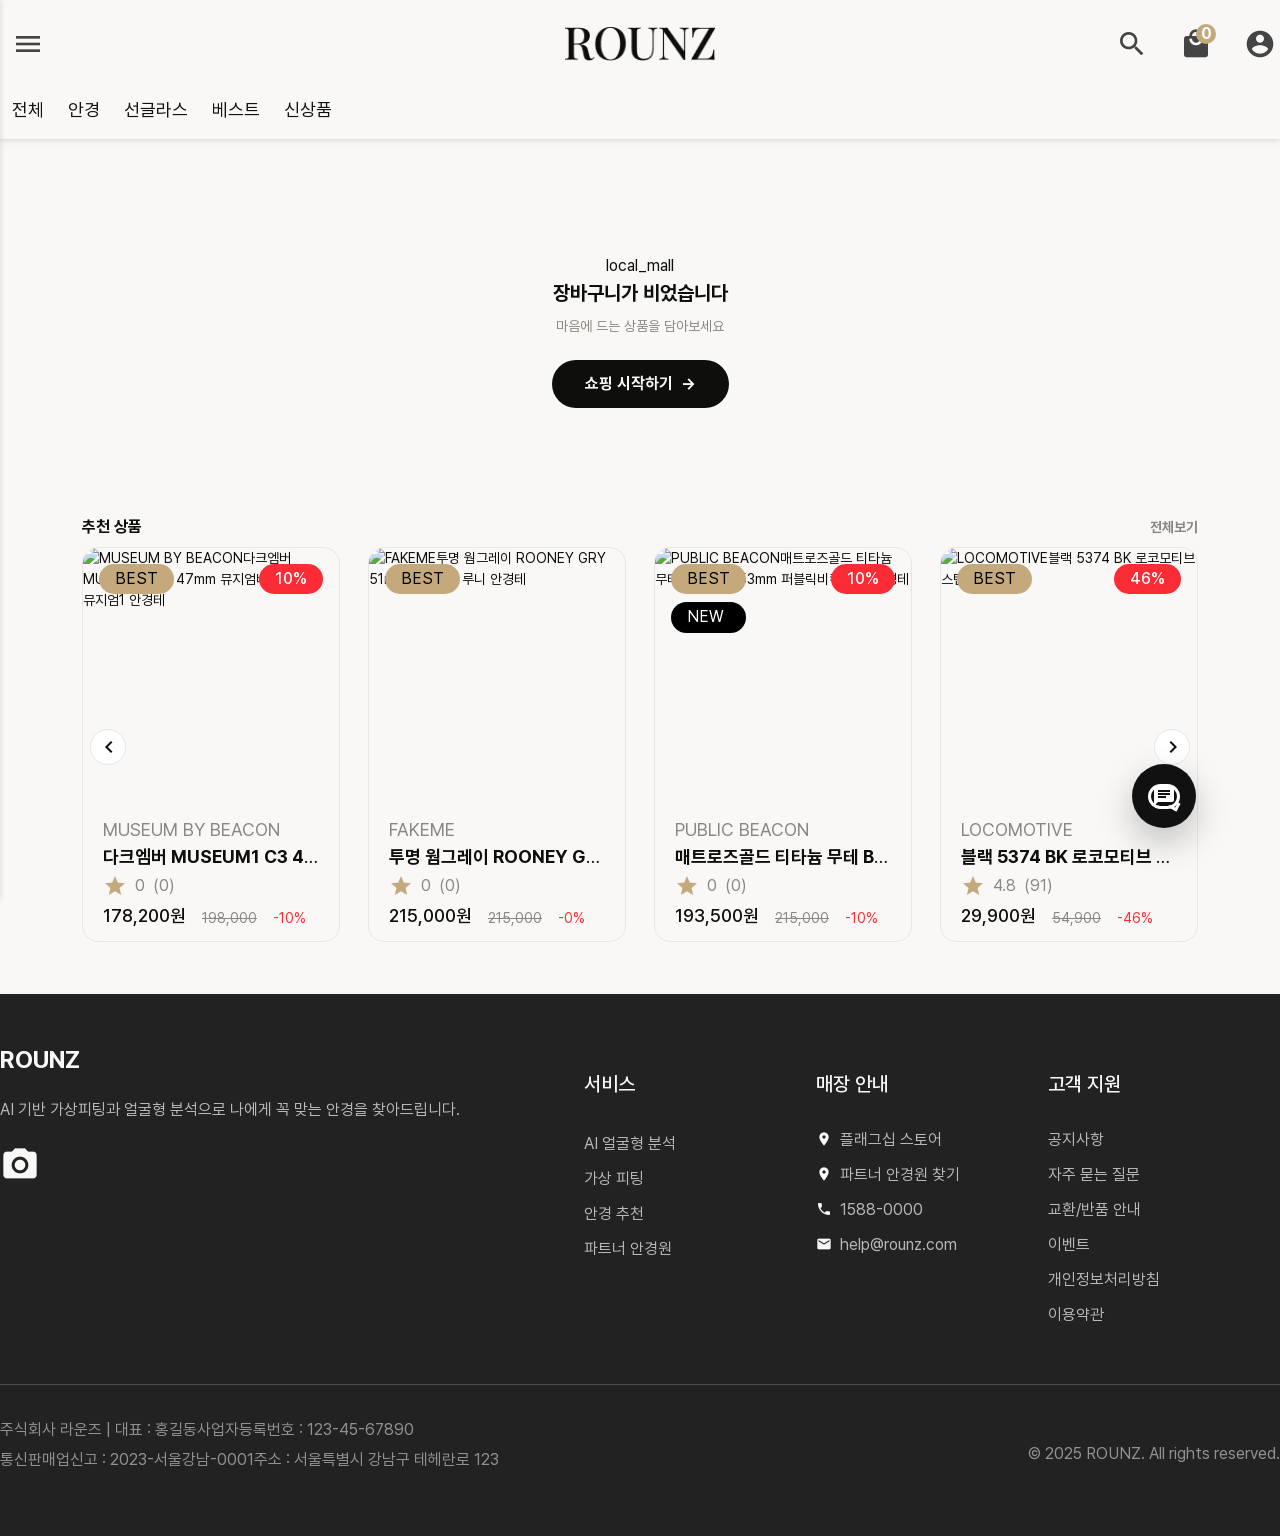
==== commit 931ccae6: "feat: 햄버거, 고정버튼, 문의모달창 HTML, 모듈 import" ====
--- a/cart.html
+++ b/cart.html
@@ -59,7 +59,9 @@
         <div class="cart-page__layout">
           <section class="cart-items" aria-labelledby="cart-filled-title">
             <div class="cart-section-heading">
-              <h2 id="cart-filled-title">장바구니 <span class="cart-count-text" data-render="cart-count">1</span></h2>
+              <h2 id="cart-filled-title">
+                장바구니 <span class="cart-count-text" data-render="cart-count">1</span>
+              </h2>
               <p data-render="cart-total-count">총 1개의 상품</p>
             </div>
 
@@ -72,10 +74,9 @@
             </div>
 
             <div class="cart-items__list" data-render="cart-items">
-            <!--
+              <!--
               JavaScript로 상품 목록 렌더
-            -->
-            </div>
+            --></div>
           </section>
 
           <aside class="cart-summary" aria-labelledby="cart-summary-title">
@@ -126,12 +127,23 @@
       </section>
     </main>
 
+    <!-- 고정버튼 -->
+    <button
+      class="fixed-chat-button"
+      aria-label="AI 상담 시작"
+      type="button"
+      data-action="open-inquiry"
+    >
+      <span class="material-icons">chat</span>
+    </button>
+
+    <!-- 문의 폼 (모듈)-->
+    <dialog class="inquiry-dialog" id="inquiry-dialog" aria-labelledby="inquiry-title"></dialog>
+
     <footer class="footer"></footer>
 
     <nav class="bottom-nav" aria-label="하단 네비게이션" data-component="bottom-nav">
-      <a href="index.html">
-        <span class="material-icons" aria-hidden="true">home</span> 홈
-      </a>
+      <a href="index.html"> <span class="material-icons" aria-hidden="true">home</span> 홈 </a>
       <a href="product-list.html">
         <span class="material-icons" aria-hidden="true">grid_on</span> 상품
       </a>
@@ -140,7 +152,9 @@
       </a>
       <a href="cart.html" aria-current="page">
         <span class="material-icons" aria-hidden="true">local_mall</span>
-        <span class="cart-badge" aria-label="장바구니에 추가된 상품 수" data-render="cart-count">2</span>
+        <span class="cart-badge" aria-label="장바구니에 추가된 상품 수" data-render="cart-count"
+          >2</span
+        >
         장바구니
       </a>
       <a href="login.html">
--- a/css/style.css
+++ b/css/style.css
@@ -52,25 +52,25 @@
 
 @font-face {
   font-family: "Pretendard";
-  src: url("../../assets/fonts/Pretendard-Light.woff2") format("woff2");
+  src: url("../assets/fonts/Pretendard-Light.woff2") format("woff2");
   font-weight: 300;
   font-style: normal;
 }
 @font-face {
   font-family: "Pretendard";
-  src: url("../../assets/fonts/Pretendard-Regular.woff2") format("woff2");
+  src: url("../assets/fonts/Pretendard-Regular.woff2") format("woff2");
   font-weight: 400;
   font-style: normal;
 }
 @font-face {
   font-family: "Pretendard";
-  src: url("../../assets/fonts/Pretendard-Medium.woff2") format("woff2");
+  src: url("../assets/fonts/Pretendard-Medium.woff2") format("woff2");
   font-weight: 500;
   font-style: normal;
 }
 @font-face {
   font-family: "Pretendard";
-  src: url("../../assets/fonts/Pretendard-Bold.woff2") format("woff2");
+  src: url("../assets/fonts/Pretendard-Bold.woff2") format("woff2");
   font-weight: 700;
   font-style: normal;
 }
@@ -1027,6 +1027,140 @@
 .site-header .icon-search {
   width: 24px;
   height: 24px;
+}
+
+.inquiry-dialog {
+  width: calc(100% - 24px);
+  min-width: 328px;
+  max-width: 680px;
+  max-height: 60dvh;
+  margin: auto;
+  position: absolute;
+  padding: 0;
+  border: 0;
+  border-radius: 24px 24px 0 0;
+  background: #fff;
+  overflow: hidden;
+}
+.inquiry-dialog::backdrop {
+  background: rgba(0, 0, 0, 0.6);
+}
+.inquiry-dialog .dialog-inner {
+  display: flex;
+  flex-direction: column;
+  max-height: 60dvh;
+}
+.inquiry-dialog .dialog-header {
+  position: relative;
+  flex-shrink: 0;
+  padding: 24px 40px 24px;
+  border-bottom: 1px solid #e5e2dd;
+}
+.inquiry-dialog .dialog-header h2 {
+  margin: 0;
+  font-size: 20px;
+  font-weight: 700;
+  line-height: 1.4;
+  color: #111;
+}
+.inquiry-dialog .dialog-close-button {
+  position: absolute;
+  top: 24px;
+  right: 40px;
+  display: inline-flex;
+  align-items: center;
+  justify-content: center;
+  width: 28px;
+  height: 28px;
+  padding: 0;
+  border: 0;
+  background: transparent;
+  color: #8b8882;
+  cursor: pointer;
+}
+.inquiry-dialog .dialog-close-button .material-icons {
+  font-size: 20px;
+  line-height: 1;
+}
+.inquiry-dialog .inquiry-form {
+  display: flex;
+  flex-direction: column;
+  gap: 20px;
+  padding: 24px 40px 40px;
+  overflow-y: auto;
+}
+.inquiry-dialog .form-field {
+  display: flex;
+  flex-direction: column;
+  gap: 8px;
+}
+.inquiry-dialog .form-field label {
+  font-size: 14px;
+  font-weight: 400;
+  line-height: 1.4;
+  color: #827f79;
+}
+.inquiry-dialog .form-field input,
+.inquiry-dialog .form-field textarea {
+  width: 100%;
+  border: 1px solid #e5e2dd;
+  border-radius: 14px;
+  background: #f4f3f0;
+  color: #111;
+  font-size: 16px;
+  line-height: 1.4;
+  box-sizing: border-box;
+}
+.inquiry-dialog .form-field input::-moz-placeholder, .inquiry-dialog .form-field textarea::-moz-placeholder {
+  color: #999;
+  font-size: 16px;
+}
+.inquiry-dialog .form-field input::placeholder,
+.inquiry-dialog .form-field textarea::placeholder {
+  color: #999;
+  font-size: 16px;
+}
+.inquiry-dialog .form-field input:focus-visible,
+.inquiry-dialog .form-field textarea:focus-visible {
+  outline: 2px solid #111;
+  outline-offset: 2px;
+}
+.inquiry-dialog .form-field input {
+  height: 52px;
+  padding: 0 16px;
+}
+.inquiry-dialog .form-field textarea {
+  min-height: 140px;
+  padding: 16px;
+  resize: none;
+}
+.inquiry-dialog .inquiry-submit-button {
+  width: 100%;
+  height: 56px;
+  margin-top: 4px;
+  border: 0;
+  border-radius: 14px;
+  background: #050504;
+  color: #fff;
+  font-size: 16px;
+  font-weight: 500;
+  cursor: pointer;
+}
+@media (min-width: 768px) {
+  .inquiry-dialog {
+    width: calc(100% - 96px);
+    max-width: 680px;
+    max-height: 60dvh;
+    border-radius: 28px 28px 0 0;
+  }
+  .inquiry-dialog .dialog-inner {
+    max-height: 60dvh;
+  }
+}
+@media (min-width: 1280px) {
+  .inquiry-dialog {
+    width: min(100% - 96px, 680px);
+  }
 }
 
 .product-slider {
@@ -2428,13 +2562,13 @@
   background: linear-gradient(rgba(17, 17, 17, 0.6), rgba(17, 17, 17, 0));
 }
 .index-page .hero-slider .hero-slide--ai .hero-slide__media {
-  background: url("../../assets/images/hero/hero-slide-01.png") center/cover;
+  background: url("/assets/images/hero/hero-slide-01.png") center/cover;
 }
 .index-page .hero-slider .hero-slide--new .hero-slide__media {
-  background: url("../../assets/images/hero/hero-slide-02.png") center/cover;
+  background: url("/assets/images/hero/hero-slide-02.png") center/cover;
 }
 .index-page .hero-slider .hero-slide--store .hero-slide__media {
-  background: url("../../assets/images/hero/hero-slide-03.png") center/cover;
+  background: url("/assets/images/hero/hero-slide-03.png") center/cover;
 }
 .index-page .hero-slider .hero-content {
   position: relative;
@@ -2966,10 +3100,25 @@
   --login-shadow-floating: 0 10px 15px rgba(0, 0, 0, 0.16);
 }
 
+.login-body main header.login-panel__brand {
+  position: static;
+  top: auto;
+  z-index: auto;
+  width: auto;
+  padding: 0;
+  display: grid;
+  justify-content: stretch;
+  background: transparent;
+  box-shadow: none;
+}
+
+.login-title-bar {
+  display: none;
+}
+
 .login-page {
-  position: relative;
-  min-height: calc(100vh - 48px);
-  padding: var(--login-space-3) var(--login-space-5) 128px;
+  min-height: auto;
+  padding: 72px 22px 96px;
   color: var(--login-color-text);
   background: var(--login-color-bg);
   font-family: var(--login-font-base);
@@ -2992,26 +3141,25 @@
 
 .login-panel {
   display: grid;
-  gap: var(--login-space-6);
-  width: min(100%, 342px);
-  margin: 52px auto 0;
+  gap: var(--login-space-5);
+  width: min(100%, 328px);
+  margin: 0 auto;
 }
 .login-panel__brand {
   display: grid;
-  gap: var(--login-space-2);
+  gap: var(--login-space-3);
+  margin-bottom: var(--login-space-4);
   text-align: center;
 }
 .login-panel__brand h2 {
   font-family: var(--login-font-brand);
-  font-size: 2.25rem;
+  font-size: 2rem;
   font-weight: 700;
-  letter-spacing: 0.05em;
   line-height: 1.1;
 }
 .login-panel__brand p:not(.login-panel__eyebrow) {
   color: var(--login-color-muted);
   font-size: 0.875rem;
-  line-height: 1.45;
 }
 .login-panel__eyebrow {
   display: none;
@@ -3206,51 +3354,51 @@
 
 @media (min-width: 768px) {
   .login-page {
-    min-height: calc(100vh - 64px);
-    padding: var(--login-space-5) var(--login-space-6) 112px;
+    padding: 72px 0 120px;
   }
   .login-panel {
-    width: min(100%, 430px);
-    margin-top: var(--login-space-7);
-    padding: var(--login-space-6);
-    border: 1px solid var(--login-color-line);
-    border-radius: 20px;
-    background: var(--login-color-surface);
-    box-shadow: var(--login-shadow-card);
+    width: 360px;
+    padding: 0;
+    border: 0;
+    border-radius: 0;
+    box-shadow: none;
   }
 }
 @media (min-width: 1440px) {
+  .login-title-bar {
+    display: flex;
+    height: 64px;
+    align-items: center;
+    gap: 18px;
+    padding-inline: max(24px, (100vw - 1280px) / 2);
+    border-top: 1px solid var(--login-color-line);
+    border-bottom: 1px solid var(--login-color-line);
+  }
+  .login-title-bar a {
+    display: grid;
+    place-items: center;
+    color: #8a8a84;
+  }
+  .login-title-bar strong {
+    font-size: 1.25rem;
+    font-weight: 800;
+  }
   .login-page {
-    display: grid;
-    min-height: calc(100vh - 80px);
-    align-items: center;
-    grid-template-columns: minmax(0, 0.9fr) minmax(430px, 0.55fr);
-    gap: var(--login-space-7);
-    width: min(100%, 1180px);
-    margin-inline: auto;
-    padding: 80px 0;
+    display: block;
+    width: 100%;
+    min-height: auto;
+    padding: 54px 0 160px;
   }
   .login-page::before {
-    content: "AI 가상피팅과 얼굴형 분석으로 나에게 꼭 맞는 안경을 찾아보세요.";
-    display: block;
-    width: min(100%, 520px);
-    color: var(--login-color-muted);
-    font-size: 1.25rem;
-    font-weight: 600;
-    line-height: 1.6;
-  }
-  .login-page__back {
-    position: absolute;
-    top: var(--login-space-6);
-    left: 0;
+    content: none;
   }
   .login-panel {
-    width: 100%;
-    margin: 0;
-    padding: var(--login-space-7);
+    width: 360px;
+    margin: 0 auto;
+    padding: 0;
   }
   .login-panel__eyebrow {
-    display: block;
+    display: none;
   }
 }
 .product-detail-page {
@@ -3804,6 +3952,13 @@
 
 .review-list {
   display: grid;
+}
+
+.review-empty {
+  padding: 48px 0;
+  color: rgb(136, 136, 128);
+  font-size: 14px;
+  text-align: center;
 }
 
 .review-item {
@@ -4073,8 +4228,9 @@
     margin-right: 8px;
   }
   .product-detail-layout {
-    grid-template-columns: 1fr 1fr;
+    grid-template-columns: 480px minmax(0, 1fr);
     gap: 56px;
+    align-items: start;
     padding-block: 0 72px;
   }
   .product-gallery .product-gallery-main-swiper {
@@ -4087,6 +4243,17 @@
   .product-gallery .product-gallery-main {
     border-radius: 0;
     background: #ffffff;
+  }
+  .product-gallery .product-gallery-main img {
+    display: block;
+    width: 100%;
+    height: 100%;
+    -o-object-fit: contain;
+       object-fit: contain;
+    -o-object-position: center center;
+       object-position: center center;
+    transform: none;
+    clip-path: inset(2px);
   }
   .product-gallery .product-gallery-thumb-swiper {
     padding-top: 16px;
@@ -4154,13 +4321,16 @@
     display: none;
   }
   .product-detail-content-inner {
+    max-width: 1040px;
+    margin: 0 auto;
     padding-block: 0 160px;
   }
   .product-summary-description-mobile {
     display: block !important;
   }
   .review-section {
-    max-width: 880px;
+    width: 100%;
+    max-width: none;
     padding-top: 32px;
   }
   .review-section .review-section-head {
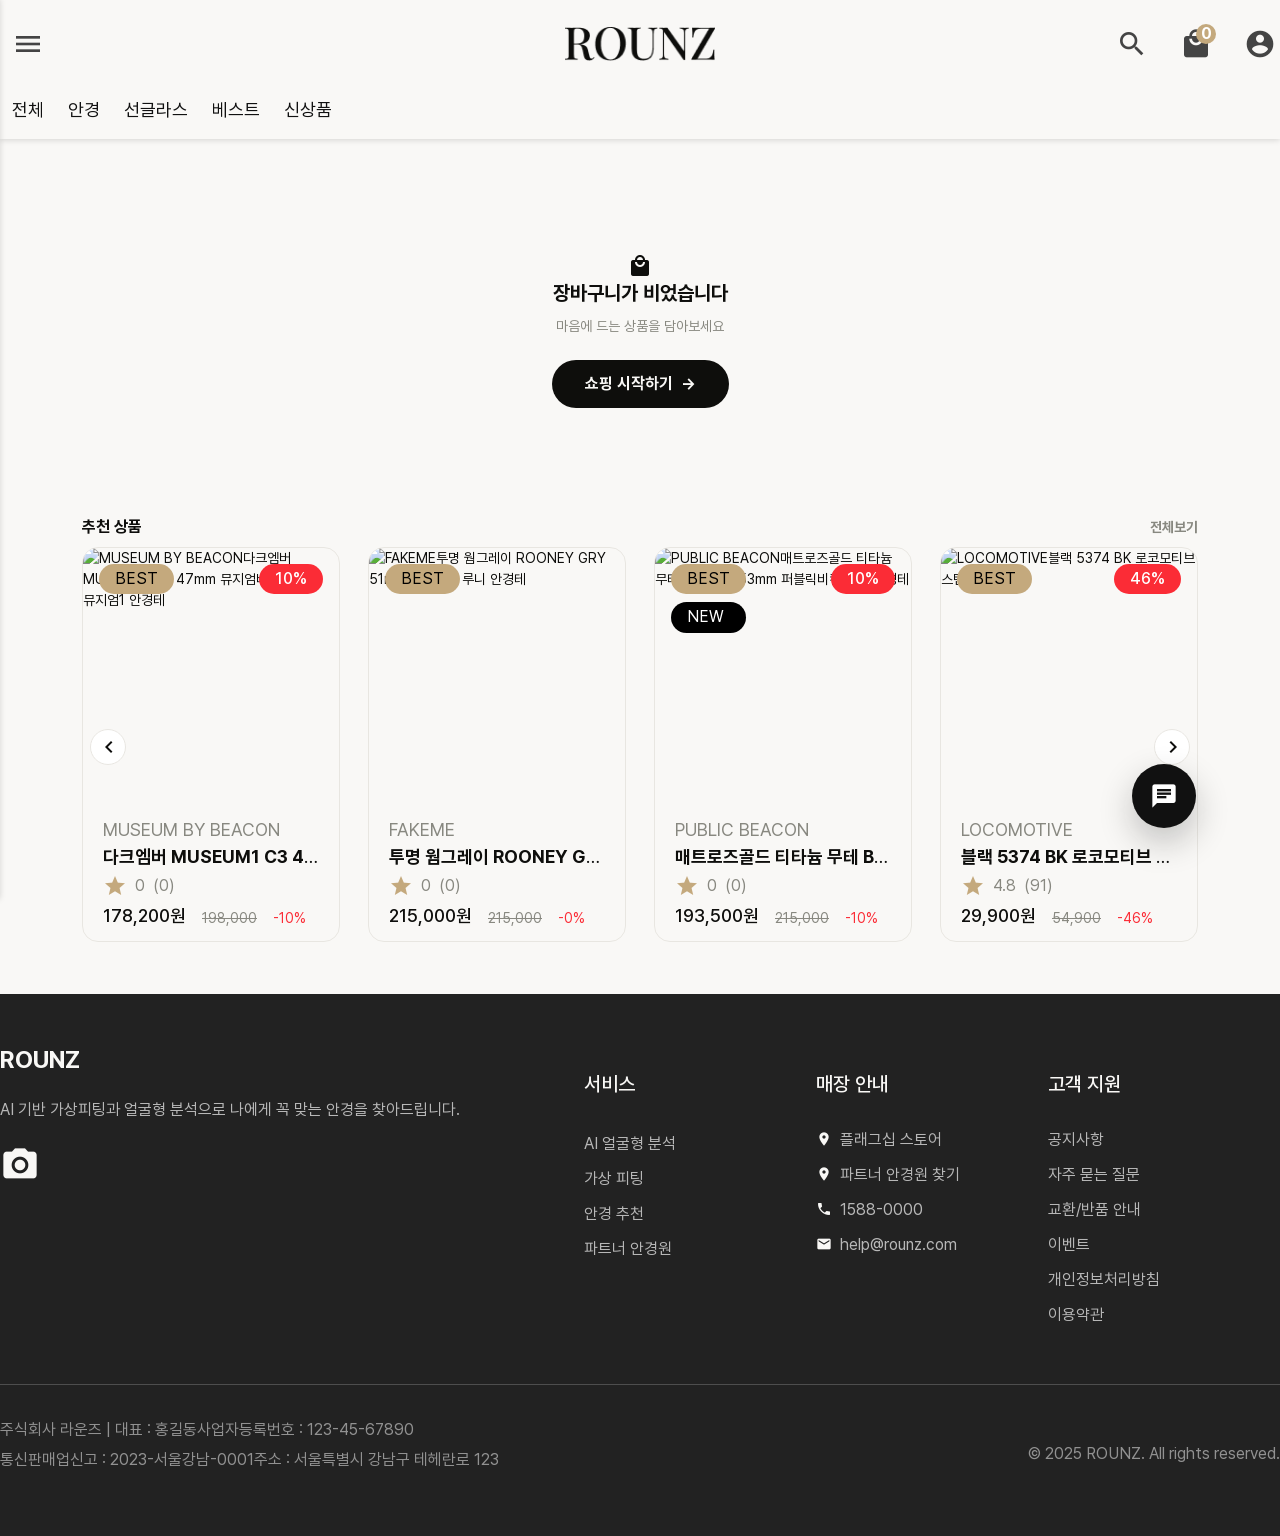
==== commit b14ed883: "fix:cart.html material icons 수정" ====
--- a/cart.html
+++ b/cart.html
@@ -25,7 +25,7 @@
     <main id="main" class="cart-page">
       <section class="cart-page__state cart-page__state--empty" aria-labelledby="cart-empty-title">
         <div class="cart-empty">
-          <span class="material-symbols-outlined">local_mall</span>
+          <span class="material-icons">local_mall</span>
           <h2 id="cart-empty-title" class="cart-empty__title">장바구니가 비었습니다</h2>
           <p class="cart-empty__description">마음에 드는 상품을 담아보세요</p>
           <a class="cart-button cart-button--primary" href="product-list.html">
--- a/css/style.css
+++ b/css/style.css
@@ -1472,27 +1472,27 @@
   }
 }
 
-.search-modal__form {
+.search-modal-form {
   background: rgb(249, 248, 246);
 }
-.search-modal__form-row {
+.search-modal-form-row {
   display: flex;
   align-items: center;
   gap: 8px;
   padding: 48px 0 12px;
   border-bottom: 2px solid rgb(14, 14, 12);
 }
-.search-modal__form__icon {
+.search-modal-form-icon {
   flex-shrink: 0;
   color: rgb(136, 136, 128);
 }
-.search-modal__form__close {
+.search-modal-form-close {
   color: rgb(136, 136, 128);
 }
-.search-modal__form__close:hover {
+.search-modal-form-close:hover {
   color: rgb(14, 14, 12);
 }
-.search-modal__form__input {
+.search-modal-form-input {
   flex: 1;
   border: 0;
   outline: none;
@@ -1501,26 +1501,26 @@
   background: transparent;
   color: rgb(14, 14, 12);
 }
-.search-modal__form__input::-moz-placeholder {
+.search-modal-form-input::-moz-placeholder {
   color: rgb(136, 136, 128);
 }
-.search-modal__form__input::placeholder {
+.search-modal-form-input::placeholder {
   color: rgb(136, 136, 128);
 }
-.search-modal__form__input::-webkit-search-cancel-button {
+.search-modal-form-input::-webkit-search-cancel-button {
   display: none;
 }
 
 .popular-keywords {
   padding-top: 32px;
 }
-.popular-keywords__title {
+.popular-keywords-title {
   margin-bottom: 16px;
   font-size: 14px;
   font-weight: 400;
   color: rgb(136, 136, 128);
 }
-.popular-keywords__list {
+.popular-keywords-list {
   display: flex;
   flex-wrap: wrap;
   gap: 8px;
@@ -2562,13 +2562,13 @@
   background: linear-gradient(rgba(17, 17, 17, 0.6), rgba(17, 17, 17, 0));
 }
 .index-page .hero-slider .hero-slide--ai .hero-slide__media {
-  background: url("/assets/images/hero/hero-slide-01.png") center/cover;
+  background: url("../../assets/images/hero/hero-slide-01.png") center/cover;
 }
 .index-page .hero-slider .hero-slide--new .hero-slide__media {
-  background: url("/assets/images/hero/hero-slide-02.png") center/cover;
+  background: url("../../assets/images/hero/hero-slide-02.png") center/cover;
 }
 .index-page .hero-slider .hero-slide--store .hero-slide__media {
-  background: url("/assets/images/hero/hero-slide-03.png") center/cover;
+  background: url("../../assets/images/hero/hero-slide-03.png") center/cover;
 }
 .index-page .hero-slider .hero-content {
   position: relative;
@@ -3401,6 +3401,13 @@
     display: none;
   }
 }
+.fixed-chat-button::before, .fixed-chat-button::after {
+  display: none;
+}
+.fixed-chat-button .material-icons {
+  font-size: 28px;
+}
+
 .product-detail-page {
   background: rgb(249, 248, 246);
 }
